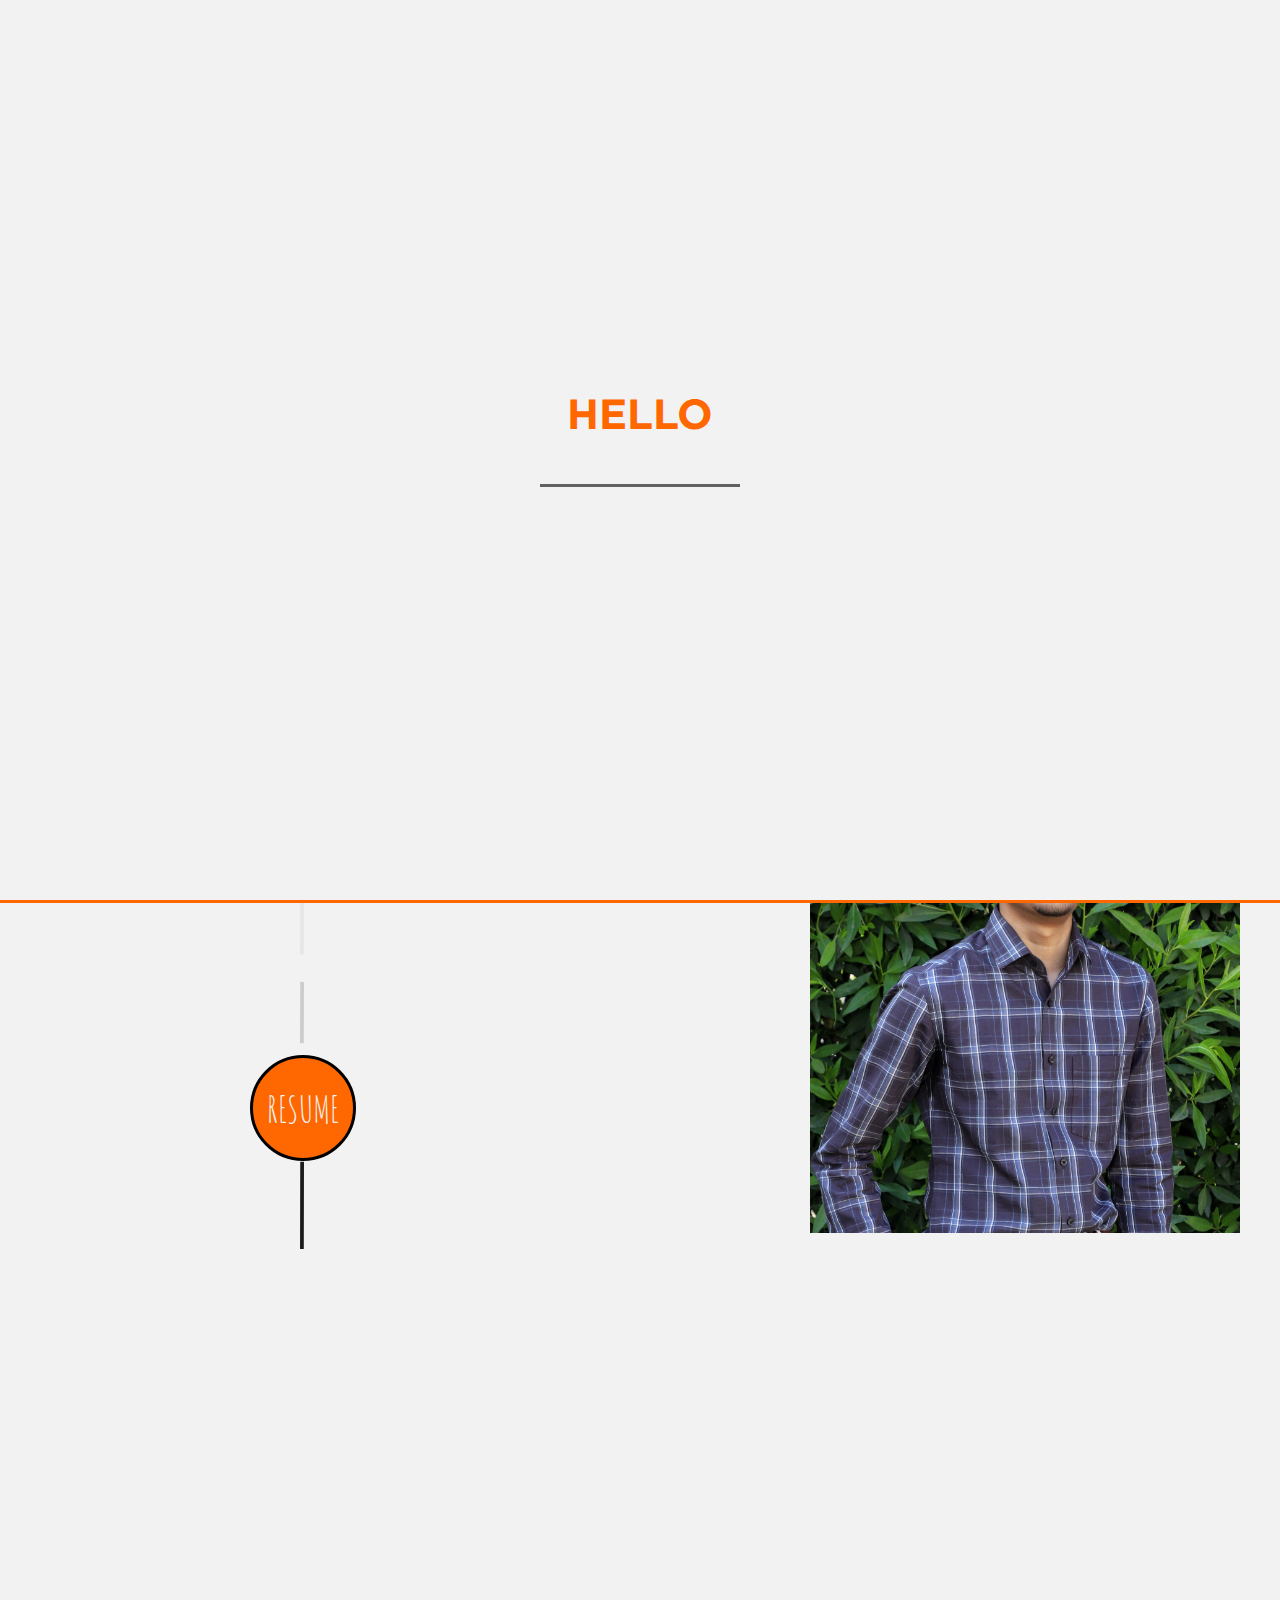
==== index.html @ 543c9ded "Add files via upload" ====
<!DOCTYPE html>

<html>


<head>
    <meta charset="UTF-8">
    <meta http-equiv="X-UA-Compatible" content="IE=edge">
    <meta name="viewport" content="width=device-width, initial-scale=1.0, user-scalable=no">
    <title>Abhi Goyani | Developer</title>
    <meta property="og:title" content="Abhi Goyani" />
    <meta property="og:description" content="Developer | Designer" />
    <meta property="og:image" content="/static/image/favicon.ico">
    <meta name="description" content="Abhi Goyani's porftolio">

    <link rel="icon" type="image/x-icon" href="/static/image/favicon.ico">
    <link rel="preconnect" href="https://fonts.googleapis.com">
    <link rel="preconnect" href="https://fonts.gstatic.com" crossorigin>
    <link rel="stylesheet" type="text/css" href="/static/css/style.css" />
    <link rel="stylesheet" href="/static/css/responsive.css" type="text/css" />
    <link rel="stylesheet" href="/static/css/owl.carousel.css" type="text/css" />
    <link rel="stylesheet" href="https://unpkg.com/aos@next/dist/aos.css" />
    <link rel="stylesheet" href="https://cdnjs.cloudflare.com/ajax/libs/animate.css/4.1.1/animate.min.css" />
    <link rel="preload" as="font">

    <script src="https://code.jquery.com/jquery-3.4.1.min.js"></script>
    <script src="https://code.jquery.com/ui/1.12.0/jquery-ui.min.js"
        integrity="sha256-eGE6blurk5sHj+rmkfsGYeKyZx3M4bG+ZlFyA7Kns7E=" crossorigin="anonymous"></script>
    <script src="https://cdnjs.cloudflare.com/ajax/libs/bodymovin/5.6.4/lottie_svg.min.js"></script>
    <script src="https://unpkg.com/@lottiefiles/lottie-player@latest/dist/lottie-player.js"></script>
    <script src="/static/js/owl.carousel.min.js"></script>
    <script type="text/javascript"
        src="https://cdnjs.cloudflare.com/ajax/libs/jquery-cookie/1.4.1/jquery.cookie.min.js"></script>
    



</head>

<body oncontextmenu="return false">
    <div class="loader">
        <div class="loader-inner-text">
            <div id="loader-inner-text-item" class="row">
                <div class="slideCol">
                    <div class="scroller">
                        <div class="inner">
                            <p>HELLO</p>
                            <p>કેમ છો?</p>
                            <p>HALO</p>
                            <p>GUTEN TAG</p>
                            <p>BONJOUR</p>
                            <p>नमस्ते</p>
                        </div>
                    </div>
                </div>
            </div>
        </div>
        <div class="loading-bar">
        </div>
    </div>

    <div class="container">
        <div id="cursor"></div>
        <div id="cursor-border"></div>
        <!--navbar-->
        
        <div class="top-navigation">
            <div class="kevalogo" onclick="location.href = '#home';">
                <span class="logo">A</span>
            </div>
            <div class="hamburger-nav">
                <div id='menu'>
                    <div class='menu-line1'></div>
                    <div class='menu-line2'></div>
                </div>
            </div>
        </div>

        <div class="main-nav-container">
            <div class="navbar-main">
                <div class="nav-items">
                    <div class="nav-item" data-cursor="pointer">
                        <a href="#home" class="navlink">
                            <span>
                                Home
                            </span>
                        </a>
                    </div>
                    <div class="nav-item" data-cursor="pointer">
                        <a href="#about" class="navlink">
                            <span>
                                About
                            </span>
                        </a>
                    </div>
                    <div class="nav-item" data-cursor="pointer">
                        <a href="#project" class="navlink">
                            <span>
                                Projects
                            </span>
                        </a>
                    </div>
                    <div class="nav-item" data-cursor="pointer">
                        <a href="#contact" class="navlink">
                            <span>
                                Contact
                            </span>
                        </a>
                    </div>
                </div>
                <div class="nav-social-icons">
                    <div class="nav-icon-item" data-cursor="pointer">
                        <a href="https://github.com/abhigoyani" class="nav-icon" target="_blank">
                            <svg xmlns="http://www.w3.org/2000/svg" x="0px" y="0px" width="24" height="24"
                                viewBox="0 0 24 24" style=" fill:#000000;">
                                <path
                                    d="M10.9,2.1c-4.6,0.5-8.3,4.2-8.8,8.7c-0.5,4.7,2.2,8.9,6.3,10.5C8.7,21.4,9,21.2,9,20.8v-1.6c0,0-0.4,0.1-0.9,0.1 c-1.4,0-2-1.2-2.1-1.9c-0.1-0.4-0.3-0.7-0.6-1C5.1,16.3,5,16.3,5,16.2C5,16,5.3,16,5.4,16c0.6,0,1.1,0.7,1.3,1c0.5,0.8,1.1,1,1.4,1 c0.4,0,0.7-0.1,0.9-0.2c0.1-0.7,0.4-1.4,1-1.8c-2.3-0.5-4-1.8-4-4c0-1.1,0.5-2.2,1.2-3C7.1,8.8,7,8.3,7,7.6C7,7.2,7,6.6,7.3,6 c0,0,1.4,0,2.8,1.3C10.6,7.1,11.3,7,12,7s1.4,0.1,2,0.3C15.3,6,16.8,6,16.8,6C17,6.6,17,7.2,17,7.6c0,0.8-0.1,1.2-0.2,1.4 c0.7,0.8,1.2,1.8,1.2,3c0,2.2-1.7,3.5-4,4c0.6,0.5,1,1.4,1,2.3v2.6c0,0.3,0.3,0.6,0.7,0.5c3.7-1.5,6.3-5.1,6.3-9.3 C22,6.1,16.9,1.4,10.9,2.1z">
                                </path>
                            </svg>
                        </a>
                    </div>
                    <div class="nav-icon-item" data-cursor="pointer">
                        <a href="https://twitter.com/_abhigoyani" class="nav-icon" target="_blank">
                            <svg xmlns="http://www.w3.org/2000/svg" x="0px" y="0px" width="24" height="24"
                                viewBox="0 0 30 30" style=" fill:#000000;">
                                <path
                                    d="M28,6.937c-0.957,0.425-1.985,0.711-3.064,0.84c1.102-0.66,1.947-1.705,2.345-2.951c-1.03,0.611-2.172,1.055-3.388,1.295 c-0.973-1.037-2.359-1.685-3.893-1.685c-2.946,0-5.334,2.389-5.334,5.334c0,0.418,0.048,0.826,0.138,1.215 c-4.433-0.222-8.363-2.346-10.995-5.574C3.351,6.199,3.088,7.115,3.088,8.094c0,1.85,0.941,3.483,2.372,4.439 c-0.874-0.028-1.697-0.268-2.416-0.667c0,0.023,0,0.044,0,0.067c0,2.585,1.838,4.741,4.279,5.23 c-0.447,0.122-0.919,0.187-1.406,0.187c-0.343,0-0.678-0.034-1.003-0.095c0.679,2.119,2.649,3.662,4.983,3.705 c-1.825,1.431-4.125,2.284-6.625,2.284c-0.43,0-0.855-0.025-1.273-0.075c2.361,1.513,5.164,2.396,8.177,2.396 c9.812,0,15.176-8.128,15.176-15.177c0-0.231-0.005-0.461-0.015-0.69C26.38,8.945,27.285,8.006,28,6.937z">
                                </path>
                            </svg>
                        </a>
                    </div>
                    <div class="nav-icon-item" data-cursor="pointer">
                        <a href="https://www.linkedin.com/in/abhi-goyani/" class="nav-icon" target="_blank">
                            <svg xmlns="http://www.w3.org/2000/svg" x="0px" y="0px" width="24" height="24"
                                viewBox="0 0 50 50" style=" fill:#000000;">
                                <path
                                    d="M41,4H9C6.24,4,4,6.24,4,9v32c0,2.76,2.24,5,5,5h32c2.76,0,5-2.24,5-5V9C46,6.24,43.76,4,41,4z M17,20v19h-6V20H17z M11,14.47c0-1.4,1.2-2.47,3-2.47s2.93,1.07,3,2.47c0,1.4-1.12,2.53-3,2.53C12.2,17,11,15.87,11,14.47z M39,39h-6c0,0,0-9.26,0-10 c0-2-1-4-3.5-4.04h-0.08C27,24.96,26,27.02,26,29c0,0.91,0,10,0,10h-6V20h6v2.56c0,0,1.93-2.56,5.81-2.56 c3.97,0,7.19,2.73,7.19,8.26V39z">
                                </path>
                            </svg>
                        </a>
                    </div>
                    <!-- <div class="nav-icon-item" data-cursor="pointer">
                        <a href="" class="nav-icon">
                            <div class="nav-icon-item">
                                <a href="" class="nav-icon">
                                    <svg xmlns="http://www.w3.org/2000/svg" x="0px" y="0px" width="24" height="24"
                                        viewBox="0 0 30 30" style=" fill:#000000;">
                                        <path
                                            d="M 9.9980469 3 C 6.1390469 3 3 6.1419531 3 10.001953 L 3 20.001953 C 3 23.860953 6.1419531 27 10.001953 27 L 20.001953 27 C 23.860953 27 27 23.858047 27 19.998047 L 27 9.9980469 C 27 6.1390469 23.858047 3 19.998047 3 L 9.9980469 3 z M 22 7 C 22.552 7 23 7.448 23 8 C 23 8.552 22.552 9 22 9 C 21.448 9 21 8.552 21 8 C 21 7.448 21.448 7 22 7 z M 15 9 C 18.309 9 21 11.691 21 15 C 21 18.309 18.309 21 15 21 C 11.691 21 9 18.309 9 15 C 9 11.691 11.691 9 15 9 z M 15 11 A 4 4 0 0 0 11 15 A 4 4 0 0 0 15 19 A 4 4 0 0 0 19 15 A 4 4 0 0 0 15 11 z">
                                        </path>
                                    </svg>
                                </a>
                            </div>
                        </a>
                    </div> -->
                    <div class="nav-icon-item x" id="darkbutton" onclick="changedarkbutton()">
                        <!-- <lottie-player src="/static/image/darkmode.json" background="transparent" speed="1"
                            autoplay></lottie-player> -->
                    </div>
                </div>

            </div>
        </div>
        <!--navbar end-->
        

        

        <div class="right-content-main">
            <div class="right-content">
                <div class="right-content-home" id="home">
                    <div class="main-text-container">
                        <div class="top-text">
                            <span>Abhi Goyani</span>
                        </div>

                        <div class="bottom-text">
                            <div class="bottom-text-inner">
                                <div class="dev-textd">
                                    <h2>D</h2>
                                </div>
                                <div class="dev-text">
                                    <h2>eveloper</h2>
                                </div>
                                <div class="bottom-text-slider"></div>
                            </div>
                        </div>

                        <div class="bottom-animated-text">
                            <ul class="entries">
                                
                                <li class="entry">
                                    <h2>+Designer</h2>
                                </li>
                                
                                <li class="entry">
                                    <h2>+Programmer</h2>
                                </li>
                                
                                <li class="entry">
                                    <h2>+Builder</h2>
                                </li>
                                
                            </ul>
                            <div class="bottom-text-slider2"></div>
                        </div>

                    </div>
                    <div class="left-graphic-content">
                        <div class="left-graphic-inner">
                            <div class="left-image">

                                <!-- <lottie-player src="/static/image/homeimage.json" background="transparent"
                                    speed="1" autoplay>
                                </lottie-player> -->
                            </div>
                        </div>
                    </div>
                </div>

                <div class="scroll-down-main">
                    <div class="scoll-down-inner" data-cursor="pointer">
                        <div class="arrow-down"></div>
                    </div>
                </div>

                <!--------------ABOUT------------------>

                <div class="about-main" id="about">
                    <div class="about-inner" data-aos="fade-up" data-aos-duration="2000">
                        <div class="about-text">
                            <div class="about-text-title">
                                <h2>Hi there</h2>
                            </div>
                            <div class="about-text-content">
                                <p>I’m Abhi, I am Full Stack Developer located in India.I am currently pursuing Bachelor of engineering in Information Technology at SSEC. I consider myself as a developer, who solves user-problems using design and/or technology.</p>
                            </div>
                            <div class="about-text-content">
                                <p>I like to work with new tools and technologies,I’m always down for new projects, so feel free to drop me a mail.</p>
                            </div>
                            <div class="journey-line-outer line1">
                                <svg xmlns="http://www.w3.org/2000/svg" x="0" y="0" enable-background="new 0 0 3.2 301"
                                    version="1.1" viewBox="0 0 3.2 301" xml:space="preserve">
                                    <g fill="none" stroke-miterlimit="10" stroke-width="3">
                                        <path stroke="#CCC" d="M1.5 146.5c0-16.4.1-32.7.2-49"
                                            style="stroke-dashoffset: 0px;"></path>
                                        <path stroke="#E6E6E6" d="M1.5 75.5c0-24.7.1-49.4.2-74"
                                            style="stroke-dashoffset: 0px;"></path>
                                        <path stroke="#1A1A1A" d="M1.5 299.5c0-29.4.1-58.7.2-88"
                                            style="stroke-dashoffset: 0px;"></path>
                                        <path stroke="#4D4D4D" d="M1.6 187.5L1.6 169.9" style="stroke-dashoffset: 0px;">
                                        </path>
                                    </g>
                                </svg>
                            </div>
                            <div class="resume-outer">
                                <div class="resume-inner" onclick=" window.open('https://drive.google.com/file/d/1wMo6Sa1O0YS8sLbZcqYjl_-v_MMC9xIJ/view?usp=sharing','_blank')"
                                    data-cursor="pointer" <span>RESUME</span>
                                </div>
                            </div>
                            <div class="journey-line-outer line2">
                                <svg xmlns="http://www.w3.org/2000/svg" x="0" y="0"
                                    enable-background="new 0 0 3.2 364.3" version="1.1" viewBox="0 0 3.2 364.3"
                                    xml:space="preserve">
                                    <path fill="none" stroke="#1A1A1A" stroke-miterlimit="10" stroke-width="3"
                                        d="M1.7 217.4c0 29-.1 58-.2 86.8M1.7 0c0 29-.1 58-.2 86.8M1.5 364.3c0-9.7.1-19.4.2-29M1.6 128.6c0-6.4.1-12.8.1-19.1M1.5 196.9c0-15.9.1-31.9.2-47.6"
                                        style="stroke-dashoffset: 0px;"></path>
                                </svg>
                            </div>
                        </div>
                    </div>
                    <div class="about-image-content" data-aos="fade-down" data-aos-duration="1500">
                        <div class="about-title">
                            <span>About Me</span>
                        </div>
                        <div class="about-image">
                            <img src="/static/image/abhiGoyani.jpeg">
                            <div class="bottom-text-slider"></div>
                        </div>
                    </div>
                </div>

                <!--MY JOURNEY-->
                <div class="my-journey-outer" data-aos="fade-up" data-aos-duration="1000">
                    <div class="my-journey-inner">
                        <div class="my-journey-title">
                            <div class="my-journey-text-title"><span>My<br>Journey</span></div>
                            <div class="journey-line-outer line3">
                                <svg xmlns="http://www.w3.org/2000/svg" x="0" y="0"
                                    enable-background="new 0 0 3.2 364.3" version="1.1" viewBox="0 0 3.2 364.3"
                                    xml:space="preserve">
                                    <path fill="none" stroke="#1A1A1A" stroke-miterlimit="10" stroke-width="3"
                                        d="M1.7 217.4c0 29-.1 58-.2 86.8M1.7 0c0 29-.1 58-.2 86.8M1.5 364.3c0-9.7.1-19.4.2-29M1.6 128.6c0-6.4.1-12.8.1-19.1M1.5 196.9c0-15.9.1-31.9.2-47.6"
                                        style="stroke-dashoffset: 0px;"></path>
                                </svg>
                            </div>

                            <div class="my-journey-card-outer" data-aos="fade-up" data-aos-duration="1000">
                                <div class="my-journey-card-inner">
                                    <div class="journey-card-left">
                                        <div class="my-journey-card j-card1">
                                            <div class="my-journey-card-content">
                                                <div class="journey-year">
                                                    <h1>2018</h1>
                                                    
                                                </div>
                                                <div class="journey-text">
                                                    <span>Completed Secondary school at Gajera International School,Surat</span>
                                                </div>
                                            </div>
                                        </div>
                                        <div class="my-journey-card j-card2">
                                            <div class="my-journey-card-content">
                                                <div class="journey-year">
                                                    <h1>2018-</h1>
                                                    
                                                    <h2>2021</h2>
                                                    
                                                </div>
                                                <div class="journey-text">
                                                    <span>Joined Diploma in Information Technology,at Dr.S.&amp;S.S.Gandhi College, Surat</span>
                                                </div>
                                            </div>
                                        </div>
                                    </div>

                                    <div class="journey-card-right">
                                        <div class="my-journey-card j-card3">
                                            <div class="my-journey-card-content">
                                                <div class="journey-year">
                                                    <h1>2021</h1>
                                                    
                                                </div>
                                                <div class="journey-text">
                                                    <span>Started Bachelor in Information Technology,at SSEC , Bhavnagar</span>
                                                </div>
                                            </div>
                                        </div>
                                        <div class="my-journey-card j-card4">
                                            <div class="my-journey-card-content">
                                                <div class="journey-year">
                                                    <h1 class="journey22">2022-</h1>
                                                    
                                                    <h3>Present</h3>
                                                    
                                                </div>
                                                <div class="journey-text">
                                                    <span>Looking for gaining more skills/knowledge and tech job</span>
                                                </div>
                                            </div>
                                        </div>
                                    </div>
                                </div>
                            </div>
                            <div class="journey-line-outer line3">
                                <svg xmlns="http://www.w3.org/2000/svg" x="0" y="0"
                                    enable-background="new 0 0 3.2 364.3" version="1.1" viewBox="0 0 3.2 364.3"
                                    xml:space="preserve">
                                    <path fill="none" stroke="#1A1A1A" stroke-miterlimit="10" stroke-width="3"
                                        d="M1.7 217.4c0 29-.1 58-.2 86.8M1.7 0c0 29-.1 58-.2 86.8M1.5 364.3c0-9.7.1-19.4.2-29M1.6 128.6c0-6.4.1-12.8.1-19.1M1.5 196.9c0-15.9.1-31.9.2-47.6"
                                        style="stroke-dashoffset: 0px;"></path>
                                </svg>
                            </div>
                        </div>
                    </div>
                </div>

                <!--MY SKILL SET-->
                <div class="my-skill-set-outer" data-aos="fade-up" data-aos-duration="2000">
                    <div class="my-skill-set-inner">
                        <div class="my-skill-set-title">
                            <h1>My Skill Set and<br> Technologies </h1>
                            <div class="pen-svg">
                                <svg xmlns="http://www.w3.org/2000/svg" id="pen" x="0" y="0"
                                    enable-background="new 0 0 56.75 57.94" version="1.1" viewBox="0 0 56.75 57.94"
                                    xml:space="preserve">
                                    <g fill="#FFF" stroke="#1A1A1A" stroke-miterlimit="10" stroke-width="4.5">
                                        <path d="M37.49 3.71H49.78V22.52H37.49z"
                                            transform="rotate(-45.001 43.637 13.117)"></path>
                                        <path
                                            d="M1.66 49.91L8.62 21.53 32.64 10.81 46.31 24.48 35.22 48.14 7.89 56.25z">
                                        </path>
                                        <path d="M21.92 34.84L4.54 52.21"></path>
                                    </g>
                                </svg>
                            </div>
                        </div>
                        <div class="my-skill-set-text-content">
                            <p> I write clean, well-commented, composable and functional code, without language barriers
                                as I can adapt and learn any new technology very quickly.</p>
                            <span>Here are some of the tech tools, frameworks, libraries and languages I’m great at-
                            </span>
                        </div>
                        <div class="line4">
                            <svg xmlns="http://www.w3.org/2000/svg" x="0" y="0" enable-background="new 0 0 3.2 364.3"
                                version="1.1" viewBox="0 0 3.2 364.3" xml:space="preserve">
                                <path fill="none" stroke="#1A1A1A" stroke-miterlimit="10" stroke-width="3"
                                    d="M1.7 217.4c0 29-.1 58-.2 86.8M1.7 0c0 29-.1 58-.2 86.8M1.5 364.3c0-9.7.1-19.4.2-29M1.6 128.6c0-6.4.1-12.8.1-19.1M1.5 196.9c0-15.9.1-31.9.2-47.6"
                                    style="stroke-dashoffset: 0px;"></path>
                            </svg>
                        </div>
                        <div class="skills-container-outer">
                            <div class="skills-container-inner">
                                
                                <div class="skill-item">
                                    <div class="skill-icon">
                                        <img src="/static/icons/kevalvavaliya-flutter.svg" height="100%" width="100%" />
                                    </div>
                                    <div class="skill-text">
                                        <span>Flutter</span>
                                    </div>
                                </div>
                                
                                <div class="skill-item">
                                    <div class="skill-icon">
                                        <img src="/static/icons/flask.svg" height="100%" width="100%" />
                                    </div>
                                    <div class="skill-text">
                                        <span>flask</span>
                                    </div>
                                </div>
                                
                                <div class="skill-item">
                                    <div class="skill-icon">
                                        <img src="/static/icons/postman.svg" height="100%" width="100%" />
                                    </div>
                                    <div class="skill-text">
                                        <span>Postman</span>
                                    </div>
                                </div>
                                
                                <div class="skill-item">
                                    <div class="skill-icon">
                                        <img src="/static/icons/git.svg" height="100%" width="100%" />
                                    </div>
                                    <div class="skill-text">
                                        <span>Git</span>
                                    </div>
                                </div>
                                
                                <div class="skill-item">
                                    <div class="skill-icon">
                                        <img src="/static/icons/github.svg" height="100%" width="100%" />
                                    </div>
                                    <div class="skill-text">
                                        <span>GitHub</span>
                                    </div>
                                </div>
                                
                                <div class="skill-item">
                                    <div class="skill-icon">
                                        <img src="/static/icons/githubactions.svg" height="100%" width="100%" />
                                    </div>
                                    <div class="skill-text">
                                        <span>Github Actions</span>
                                    </div>
                                </div>
                                
                                <div class="skill-item">
                                    <div class="skill-icon">
                                        <img src="/static/icons/docker.svg" height="100%" width="100%" />
                                    </div>
                                    <div class="skill-text">
                                        <span>Docker</span>
                                    </div>
                                </div>
                                
                                <div class="skill-item">
                                    <div class="skill-icon">
                                        <img src="/static/icons/kevalvavaliya-python.svg" height="100%" width="100%" />
                                    </div>
                                    <div class="skill-text">
                                        <span>Python</span>
                                    </div>
                                </div>
                                
                                <div class="skill-item">
                                    <div class="skill-icon">
                                        <img src="/static/icons/kevalvavaliya-dart.svg" height="100%" width="100%" />
                                    </div>
                                    <div class="skill-text">
                                        <span>Dart</span>
                                    </div>
                                </div>
                                
                                <div class="skill-item">
                                    <div class="skill-icon">
                                        <img src="/static/icons/kevalvavaliya-android.svg" height="100%" width="100%" />
                                    </div>
                                    <div class="skill-text">
                                        <span>Android</span>
                                    </div>
                                </div>
                                
                                <div class="skill-item">
                                    <div class="skill-icon">
                                        <img src="/static/icons/kevalvavaliya-html.svg" height="100%" width="100%" />
                                    </div>
                                    <div class="skill-text">
                                        <span>HTML</span>
                                    </div>
                                </div>
                                
                                <div class="skill-item">
                                    <div class="skill-icon">
                                        <img src="/static/icons/kevalvavaliya-css.svg" height="100%" width="100%" />
                                    </div>
                                    <div class="skill-text">
                                        <span>CSS</span>
                                    </div>
                                </div>
                                
                                <div class="skill-item">
                                    <div class="skill-icon">
                                        <img src="/static/icons/kevalvavaliya-js.svg" height="100%" width="100%" />
                                    </div>
                                    <div class="skill-text">
                                        <span>JavaScript</span>
                                    </div>
                                </div>
                                
                                <div class="skill-item">
                                    <div class="skill-icon">
                                        <img src="/static/icons/kevalvavaliya-java.svg" height="100%" width="100%" />
                                    </div>
                                    <div class="skill-text">
                                        <span>Java</span>
                                    </div>
                                </div>
                                
                                <div class="skill-item">
                                    <div class="skill-icon">
                                        <img src="/static/icons/kevalvavaliya-php.svg" height="100%" width="100%" />
                                    </div>
                                    <div class="skill-text">
                                        <span>PHP</span>
                                    </div>
                                </div>
                                
                                <div class="skill-item">
                                    <div class="skill-icon">
                                        <img src="/static/icons/kevalvavaliya-firebase.svg" height="100%" width="100%" />
                                    </div>
                                    <div class="skill-text">
                                        <span>Firebase</span>
                                    </div>
                                </div>
                                
                                <div class="skill-item">
                                    <div class="skill-icon">
                                        <img src="/static/icons/kevalvavaliya-mysql.svg" height="100%" width="100%" />
                                    </div>
                                    <div class="skill-text">
                                        <span>MySQL</span>
                                    </div>
                                </div>
                                
                                <div class="skill-item">
                                    <div class="skill-icon">
                                        <img src="/static/icons/kevalvavaliya-googlecloud.svg" height="100%" width="100%" />
                                    </div>
                                    <div class="skill-text">
                                        <span>Google Cloud</span>
                                    </div>
                                </div>
                                
                                <div class="skill-item">
                                    <div class="skill-icon">
                                        <img src="/static/icons/kevalvavaliya-wordpress.svg" height="100%" width="100%" />
                                    </div>
                                    <div class="skill-text">
                                        <span>Wordpress</span>
                                    </div>
                                </div>
                                
                                <div class="skill-item">
                                    <div class="skill-icon">
                                        <img src="/static/icons/kevalvavaliya-postgresql.svg" height="100%" width="100%" />
                                    </div>
                                    <div class="skill-text">
                                        <span>PostgreSQL</span>
                                    </div>
                                </div>
                                
                                <div class="skill-item">
                                    <div class="skill-icon">
                                        <img src="/static/icons/linux.svg" height="100%" width="100%" />
                                    </div>
                                    <div class="skill-text">
                                        <span>Linux</span>
                                    </div>
                                </div>
                                
                                <div class="skill-item">
                                    <div class="skill-icon">
                                        <img src="/static/icons/digitalocean.svg" height="100%" width="100%" />
                                    </div>
                                    <div class="skill-text">
                                        <span>Digital Ocean</span>
                                    </div>
                                </div>
                                
                            </div>
                        </div>
                    </div>
                </div>


                <!--My-Projects-->
                <div class="my-project-outer" data-aos="fade-up" data-aos-duration="1000" id="project">
                    <div class="my-project-inner">
                        <div class="my-project-title">
                            <div class="my-project-title-text">
                                <h1>Yeah, I work hard 💼</h1>
                                <span>Each project is unique. Here are some of my works</span>
                            </div>
                        </div>

                        <div class="my-project-content">
                            <div class="line6">
                                <svg xmlns="http://www.w3.org/2000/svg" x="0" y="0" enable-background="new 0 0 3.2 301"
                                    version="1.1" viewBox="0 0 3.2 301" xml:space="preserve">
                                    <g fill="none" stroke-miterlimit="10" stroke-width="3">
                                        <path stroke="#CCC" d="M1.5 146.5c0-16.4.1-32.7.2-49"
                                            style="stroke-dashoffset: 0px;"></path>
                                        <path stroke="#E6E6E6" d="M1.5 75.5c0-24.7.1-49.4.2-74"
                                            style="stroke-dashoffset: 0px;"></path>
                                        <path stroke="#1A1A1A" d="M1.5 299.5c0-29.4.1-58.7.2-88"
                                            style="stroke-dashoffset: 0px;"></path>
                                        <path stroke="#4D4D4D" d="M1.6 187.5L1.6 169.9" style="stroke-dashoffset: 0px;">
                                        </path>
                                    </g>
                                </svg>
                            </div>

                            <div id="prjslider" class="owl-carousel my-project-content-inner">
                                
                                <div class="project-slider-item item">
                                    <div class="project-text-outer">
                                        <div class="project-text-number">
                                            <div class="prj-num-up">
                                                <h1>01</h1>
                                            </div>
                                            <div class="prj-num-down">
                                                <h3>06</h3>
                                            </div>
                                        </div>


                                        <div class="project-text-desc">
                                            <div class="project-desc-inner">
                                                <div class="proj-title">
                                                    <span>Yog4Life Social App</span>
                                                </div>
                                                <div class="prj-tech">
                                                    <span>#FLUTTER #HEDERA #NODE.JS #IPFS(FILECOIN)
                                                </div>
                                                <div class="prj-text">
                                                    <p>
                                                        An app for helping people their healthy life. Yog4Life Has a feed feature which is help to get information from the folks, Yog4Life has an anonymous chat room to get connected with the world.
                                                    </p>

                                                </div>
                                                <div class="prj-links">
                                                    
                                                    
                                                    
                                                    <div class="prj-live" data-cursor="pointer">
                                                        <a href=https://devfolio.co/projects/yoglife-b20d
                                                            target="_blank"><span>DEVFOLIO</span></a>
                                                        <svg xmlns="http://www.w3.org/2000/svg" id="Layer_1" x="0" y="0"
                                                            enable-background="new 0 0 31.2 30.5" version="1.1"
                                                            viewBox="0 0 31.2 30.5" xml:space="preserve">
                                                            <g fill="none" stroke="#000" stroke-linecap="round"
                                                                stroke-linejoin="round" stroke-miterlimit="10"
                                                                stroke-width="5">
                                                                <path d="M7.2 2.7L28.7 2.5 27.9 24"></path>
                                                                <path d="M28.4 2.8L2.5 28"></path>
                                                            </g>
                                                        </svg>
                                                    </div>
                                                    
                                                    
                                                    <div class="prj-live" data-cursor="pointer">
                                                        <a href=https://github.com/kevalvavaliya/Yog4Life
                                                            target="_blank"><span>GITHUB</span></a>
                                                        <svg xmlns="http://www.w3.org/2000/svg" id="Layer_1" x="0" y="0"
                                                            enable-background="new 0 0 31.2 30.5" version="1.1"
                                                            viewBox="0 0 31.2 30.5" xml:space="preserve">
                                                            <g fill="none" stroke="#000" stroke-linecap="round"
                                                                stroke-linejoin="round" stroke-miterlimit="10"
                                                                stroke-width="5">
                                                                <path d="M7.2 2.7L28.7 2.5 27.9 24"></path>
                                                                <path d="M28.4 2.8L2.5 28"></path>
                                                            </g>
                                                        </svg>
                                                    </div>
                                                    
                                                </div>
                                            </div>
                                        </div>
                                    </div>
                                    <div class="project-image-outer">
                                        <div class="project-image-inner">
                                            <div class="prj-image">
                                                <img src="/static/image/project/kevalvavaliya-yog.png" />
                                                
                                                

                                                    
                                                    <a href=https://devfolio.co/projects/yoglife-b20d>
                                                        

                                                        <div class="winner-ribbon" data-cursor="pointer">
                                                            <span>Winner🎖️</span><br><span>HackOdisha</span>
                                                        </div>
                                                    </a>
                                                    
                                            </div>
                                        </div>
                                    </div>
                                </div>
                                
                                <div class="project-slider-item item">
                                    <div class="project-text-outer">
                                        <div class="project-text-number">
                                            <div class="prj-num-up">
                                                <h1>02</h1>
                                            </div>
                                            <div class="prj-num-down">
                                                <h3>06</h3>
                                            </div>
                                        </div>


                                        <div class="project-text-desc">
                                            <div class="project-desc-inner">
                                                <div class="proj-title">
                                                    <span>Plastidive</span>
                                                </div>
                                                <div class="prj-tech">
                                                    <span>#FLUTTER #FLASK #YOLOV5 #FIREBASE #ML
                                                </div>
                                                <div class="prj-text">
                                                    <p>
                                                        A game app that helps to eliminate plastic,Click some polluted photos of the beach, the app will upload them to the server. YOLO model will determine the level of plastic and show it up on the map for help from society. Virtuous will help clean the place and upload the photo. YOLO model will check if the beach is clean or not and will reward virtuous with virtual currency.
                                                    </p>

                                                </div>
                                                <div class="prj-links">
                                                    
                                                    
                                                    <div class="prj-live" data-cursor="pointer">
                                                        <a href=https://devpost.com/software/plastdive
                                                            target="_blank"><span>DEVPOST</span></a>
                                                        <svg xmlns="http://www.w3.org/2000/svg" id="Layer_1" x="0" y="0"
                                                            enable-background="new 0 0 31.2 30.5" version="1.1"
                                                            viewBox="0 0 31.2 30.5" xml:space="preserve">
                                                            <g fill="none" stroke="#000" stroke-linecap="round"
                                                                stroke-linejoin="round" stroke-miterlimit="10"
                                                                stroke-width="5">
                                                                <path d="M7.2 2.7L28.7 2.5 27.9 24"></path>
                                                                <path d="M28.4 2.8L2.5 28"></path>
                                                            </g>
                                                        </svg>
                                                    </div>
                                                    
                                                    
                                                    
                                                    <div class="prj-live" data-cursor="pointer">
                                                        <a href=https://github.com/kevalvavaliya/PlastiDive
                                                            target="_blank"><span>GITHUB</span></a>
                                                        <svg xmlns="http://www.w3.org/2000/svg" id="Layer_1" x="0" y="0"
                                                            enable-background="new 0 0 31.2 30.5" version="1.1"
                                                            viewBox="0 0 31.2 30.5" xml:space="preserve">
                                                            <g fill="none" stroke="#000" stroke-linecap="round"
                                                                stroke-linejoin="round" stroke-miterlimit="10"
                                                                stroke-width="5">
                                                                <path d="M7.2 2.7L28.7 2.5 27.9 24"></path>
                                                                <path d="M28.4 2.8L2.5 28"></path>
                                                            </g>
                                                        </svg>
                                                    </div>
                                                    
                                                </div>
                                            </div>
                                        </div>
                                    </div>
                                    <div class="project-image-outer">
                                        <div class="project-image-inner">
                                            <div class="prj-image">
                                                <img src="/static/image/project/kevalvavaliya-plastidive.png" />
                                                
                                                
                                                <a href=https://devpost.com/software/plastdive>
                                                    

                                                    

                                                        <div class="winner-ribbon" data-cursor="pointer">
                                                            <span>Winner🎖️</span><br><span>DeepDive Hacks</span>
                                                        </div>
                                                    </a>
                                                    
                                            </div>
                                        </div>
                                    </div>
                                </div>
                                
                                <div class="project-slider-item item">
                                    <div class="project-text-outer">
                                        <div class="project-text-number">
                                            <div class="prj-num-up">
                                                <h1>03</h1>
                                            </div>
                                            <div class="prj-num-down">
                                                <h3>06</h3>
                                            </div>
                                        </div>


                                        <div class="project-text-desc">
                                            <div class="project-desc-inner">
                                                <div class="proj-title">
                                                    <span>VoteChain</span>
                                                </div>
                                                <div class="prj-tech">
                                                    <span>#Python #Flask #JS #React #Blockchain #RSA #MongoDB
                                                </div>
                                                <div class="prj-text">
                                                    <p>
                                                        VoteChain is a blockchain-based voting system that aims to provide a secure and transparent platform for conducting elections. This project utilizes RSA encryption for wallet management and Flask framework for the nodes. It implements a proof-of-work consensus mechanism for maintaining the integrity of the blockchain.
                                                    </p>

                                                </div>
                                                <div class="prj-links">
                                                    
                                                    
                                                    
                                                    
                                                    <div class="prj-live" data-cursor="pointer">
                                                        <a href=https://github.com/abhigoyani/votechain
                                                            target="_blank"><span>GITHUB</span></a>
                                                        <svg xmlns="http://www.w3.org/2000/svg" id="Layer_1" x="0" y="0"
                                                            enable-background="new 0 0 31.2 30.5" version="1.1"
                                                            viewBox="0 0 31.2 30.5" xml:space="preserve">
                                                            <g fill="none" stroke="#000" stroke-linecap="round"
                                                                stroke-linejoin="round" stroke-miterlimit="10"
                                                                stroke-width="5">
                                                                <path d="M7.2 2.7L28.7 2.5 27.9 24"></path>
                                                                <path d="M28.4 2.8L2.5 28"></path>
                                                            </g>
                                                        </svg>
                                                    </div>
                                                    
                                                </div>
                                            </div>
                                        </div>
                                    </div>
                                    <div class="project-image-outer">
                                        <div class="project-image-inner">
                                            <div class="prj-image">
                                                <img src="/static/image/project/votechain.png" />
                                                
                                            </div>
                                        </div>
                                    </div>
                                </div>
                                
                                <div class="project-slider-item item">
                                    <div class="project-text-outer">
                                        <div class="project-text-number">
                                            <div class="prj-num-up">
                                                <h1>04</h1>
                                            </div>
                                            <div class="prj-num-down">
                                                <h3>06</h3>
                                            </div>
                                        </div>


                                        <div class="project-text-desc">
                                            <div class="project-desc-inner">
                                                <div class="proj-title">
                                                    <span>Connect</span>
                                                </div>
                                                <div class="prj-tech">
                                                    <span>#REACT #FLASK #JQUERY #MYSQL
                                                </div>
                                                <div class="prj-text">
                                                    <p>
                                                        Connect connects audiences to all of your content with just one click.It is an open source alternative to linkrtree implemented in javscript and flask
                                                    </p>

                                                </div>
                                                <div class="prj-links">
                                                    
                                                    
                                                    
                                                    
                                                    <div class="prj-live" data-cursor="pointer">
                                                        <a href=https://github.com/abhigoyani/connect
                                                            target="_blank"><span>GITHUB</span></a>
                                                        <svg xmlns="http://www.w3.org/2000/svg" id="Layer_1" x="0" y="0"
                                                            enable-background="new 0 0 31.2 30.5" version="1.1"
                                                            viewBox="0 0 31.2 30.5" xml:space="preserve">
                                                            <g fill="none" stroke="#000" stroke-linecap="round"
                                                                stroke-linejoin="round" stroke-miterlimit="10"
                                                                stroke-width="5">
                                                                <path d="M7.2 2.7L28.7 2.5 27.9 24"></path>
                                                                <path d="M28.4 2.8L2.5 28"></path>
                                                            </g>
                                                        </svg>
                                                    </div>
                                                    
                                                </div>
                                            </div>
                                        </div>
                                    </div>
                                    <div class="project-image-outer">
                                        <div class="project-image-inner">
                                            <div class="prj-image">
                                                <img src="/static/image/project/kevalvavaliya-connect.png" />
                                                
                                            </div>
                                        </div>
                                    </div>
                                </div>
                                
                                <div class="project-slider-item item">
                                    <div class="project-text-outer">
                                        <div class="project-text-number">
                                            <div class="prj-num-up">
                                                <h1>05</h1>
                                            </div>
                                            <div class="prj-num-down">
                                                <h3>06</h3>
                                            </div>
                                        </div>


                                        <div class="project-text-desc">
                                            <div class="project-desc-inner">
                                                <div class="proj-title">
                                                    <span>Emosic</span>
                                                </div>
                                                <div class="prj-tech">
                                                    <span>#Python #Flask #Spotify #tensoeflow #ML
                                                </div>
                                                <div class="prj-text">
                                                    <p>
                                                        Emosic is an innovative app that enhances the music experience by sorting playlists based on the user&#x27;s mood. Using facial expression detection through a live camera feed and a trained ML model, Emosic selects songs that match the user&#x27;s emotions. With an intuitive interface built on Flask, users can easily manage their playlists. By seamlessly connecting to popular music streaming platforms and utilizing OAuth 2.0, Emosic dynamically changes tracks to suit the detected mood. Enjoy a personalized and immersive music journey that syncs perfectly with your emotions.
                                                    </p>

                                                </div>
                                                <div class="prj-links">
                                                    
                                                    
                                                    
                                                    
                                                    <div class="prj-live" data-cursor="pointer">
                                                        <a href=https://github.com/kevalvavaliya/Emosic
                                                            target="_blank"><span>GITHUB</span></a>
                                                        <svg xmlns="http://www.w3.org/2000/svg" id="Layer_1" x="0" y="0"
                                                            enable-background="new 0 0 31.2 30.5" version="1.1"
                                                            viewBox="0 0 31.2 30.5" xml:space="preserve">
                                                            <g fill="none" stroke="#000" stroke-linecap="round"
                                                                stroke-linejoin="round" stroke-miterlimit="10"
                                                                stroke-width="5">
                                                                <path d="M7.2 2.7L28.7 2.5 27.9 24"></path>
                                                                <path d="M28.4 2.8L2.5 28"></path>
                                                            </g>
                                                        </svg>
                                                    </div>
                                                    
                                                </div>
                                            </div>
                                        </div>
                                    </div>
                                    <div class="project-image-outer">
                                        <div class="project-image-inner">
                                            <div class="prj-image">
                                                <img src="/static/image/project/emosic.png" />
                                                
                                            </div>
                                        </div>
                                    </div>
                                </div>
                                
                                <div class="project-slider-item item">
                                    <div class="project-text-outer">
                                        <div class="project-text-number">
                                            <div class="prj-num-up">
                                                <h1>06</h1>
                                            </div>
                                            <div class="prj-num-down">
                                                <h3>06</h3>
                                            </div>
                                        </div>


                                        <div class="project-text-desc">
                                            <div class="project-desc-inner">
                                                <div class="proj-title">
                                                    <span>RCMS</span>
                                                </div>
                                                <div class="prj-tech">
                                                    <span>#Python #discord.py #Discord #COCKROACHDB
                                                </div>
                                                <div class="prj-text">
                                                    <p>
                                                        Discord Bot Guessing: Multiplayer game where players guess words, fostering a fun and interactive community experience on Discord.
                                                    </p>

                                                </div>
                                                <div class="prj-links">
                                                    
                                                    
                                                    
                                                    <div class="prj-live" data-cursor="pointer">
                                                        <a href=https://devfolio.co/projects/rcms-8bb9
                                                            target="_blank"><span>DEVFOLIO</span></a>
                                                        <svg xmlns="http://www.w3.org/2000/svg" id="Layer_1" x="0" y="0"
                                                            enable-background="new 0 0 31.2 30.5" version="1.1"
                                                            viewBox="0 0 31.2 30.5" xml:space="preserve">
                                                            <g fill="none" stroke="#000" stroke-linecap="round"
                                                                stroke-linejoin="round" stroke-miterlimit="10"
                                                                stroke-width="5">
                                                                <path d="M7.2 2.7L28.7 2.5 27.9 24"></path>
                                                                <path d="M28.4 2.8L2.5 28"></path>
                                                            </g>
                                                        </svg>
                                                    </div>
                                                    
                                                    
                                                    <div class="prj-live" data-cursor="pointer">
                                                        <a href=https://github.com/abhigoyani/RCMS
                                                            target="_blank"><span>GITHUB</span></a>
                                                        <svg xmlns="http://www.w3.org/2000/svg" id="Layer_1" x="0" y="0"
                                                            enable-background="new 0 0 31.2 30.5" version="1.1"
                                                            viewBox="0 0 31.2 30.5" xml:space="preserve">
                                                            <g fill="none" stroke="#000" stroke-linecap="round"
                                                                stroke-linejoin="round" stroke-miterlimit="10"
                                                                stroke-width="5">
                                                                <path d="M7.2 2.7L28.7 2.5 27.9 24"></path>
                                                                <path d="M28.4 2.8L2.5 28"></path>
                                                            </g>
                                                        </svg>
                                                    </div>
                                                    
                                                </div>
                                            </div>
                                        </div>
                                    </div>
                                    <div class="project-image-outer">
                                        <div class="project-image-inner">
                                            <div class="prj-image">
                                                <img src="/static/image/project/RCMS.webp" />
                                                
                                            </div>
                                        </div>
                                    </div>
                                </div>
                                
                            </div>
                        </div>
                    </div>
                </div>

                
            </div>
            <!--Contact-->
            <div class="contact-container" data-aos="fade-up" data-aos-duration="1000" id="contact">
                <div class="contact-container-inner">
                    <div class="contact-hand" data-aos="fade-up" data-aos-duration="500" data-aos-delay="300">
                        <img src="/static/image/footer-rock.png">
                    </div>

                    <div class="contact-me-outer">
                        <div class="contact-me-inner">
                            <div class="contact-me-head">
                                <h1>Say Hi!</h1>
                            </div>
                            <div class="contact-me-text">
                                <p>Want to have a talk?, please send me an e-mail at <a
                                        href="mailto: goyaniabhi28@gmail.com"
                                        class="contact-email">goyaniabhi28@gmail.com</a>, Or
                                    contact me via social media</p>
                            </div>

                            <div class="contact-social">
                                <div class="contact-social-icons">
                                    <div class="contact-social-item" data-cursor="pointer">
                                        <a href="https://github.com/abhigoyani" target="_blank">
                                            <svg xmlns="http://www.w3.org/2000/svg" x="0px" y="0px" width="60"
                                                height="60" viewBox="0 0 30 30" style=" fill:#000000;">
                                                <path
                                                    d="M15,3C8.373,3,3,8.373,3,15c0,5.623,3.872,10.328,9.092,11.63C12.036,26.468,12,26.28,12,26.047v-2.051 c-0.487,0-1.303,0-1.508,0c-0.821,0-1.551-0.353-1.905-1.009c-0.393-0.729-0.461-1.844-1.435-2.526 c-0.289-0.227-0.069-0.486,0.264-0.451c0.615,0.174,1.125,0.596,1.605,1.222c0.478,0.627,0.703,0.769,1.596,0.769 c0.433,0,1.081-0.025,1.691-0.121c0.328-0.833,0.895-1.6,1.588-1.962c-3.996-0.411-5.903-2.399-5.903-5.098 c0-1.162,0.495-2.286,1.336-3.233C9.053,10.647,8.706,8.73,9.435,8c1.798,0,2.885,1.166,3.146,1.481C13.477,9.174,14.461,9,15.495,9 c1.036,0,2.024,0.174,2.922,0.483C18.675,9.17,19.763,8,21.565,8c0.732,0.731,0.381,2.656,0.102,3.594 c0.836,0.945,1.328,2.066,1.328,3.226c0,2.697-1.904,4.684-5.894,5.097C18.199,20.49,19,22.1,19,23.313v2.734 c0,0.104-0.023,0.179-0.035,0.268C23.641,24.676,27,20.236,27,15C27,8.373,21.627,3,15,3z">
                                                </path>
                                            </svg>
                                        </a>
                                    </div>

                                    <div class="contact-social-item" data-cursor="pointer">
                                        <a href="https://twitter.com/_abhigoyani" target="_blank">
                                            <svg xmlns="http://www.w3.org/2000/svg" x="0px" y="0px" width="50"
                                                height="50" viewBox="0 0 50 50" style=" fill:#000000;">
                                                <path
                                                    d="M25,2C12.317,2,2,12.317,2,25s10.317,23,23,23s23-10.317,23-23S37.683,2,25,2z M36.237,20.524 c0.01,0.236,0.016,0.476,0.016,0.717C36.253,28.559,30.68,37,20.491,37c-3.128,0-6.041-0.917-8.491-2.489 c0.433,0.052,0.872,0.077,1.321,0.077c2.596,0,4.985-0.884,6.879-2.37c-2.424-0.044-4.468-1.649-5.175-3.847 c0.339,0.065,0.686,0.1,1.044,0.1c0.505,0,0.995-0.067,1.458-0.195c-2.532-0.511-4.441-2.747-4.441-5.432c0-0.024,0-0.047,0-0.07 c0.747,0.415,1.6,0.665,2.509,0.694c-1.488-0.995-2.464-2.689-2.464-4.611c0-1.015,0.272-1.966,0.749-2.786 c2.733,3.351,6.815,5.556,11.418,5.788c-0.095-0.406-0.145-0.828-0.145-1.262c0-3.059,2.48-5.539,5.54-5.539 c1.593,0,3.032,0.672,4.042,1.749c1.261-0.248,2.448-0.709,3.518-1.343c-0.413,1.292-1.292,2.378-2.437,3.064 c1.122-0.136,2.188-0.432,3.183-0.873C38.257,18.766,37.318,19.743,36.237,20.524z">
                                                </path>
                                            </svg>
                                        </a>
                                    </div>

                                    <div class="contact-social-item" data-cursor="pointer">
                                        <a href="https://www.linkedin.com/in/abhi-goyani/" target="_blank">
                                            <svg xmlns="http://www.w3.org/2000/svg" x="0px" y="0px" width="50"
                                                height="50" viewBox="0 0 50 50" style=" fill:#000000;">
                                                <path
                                                    d="M41,4H9C6.24,4,4,6.24,4,9v32c0,2.76,2.24,5,5,5h32c2.76,0,5-2.24,5-5V9C46,6.24,43.76,4,41,4z M17,20v19h-6V20H17z M11,14.47c0-1.4,1.2-2.47,3-2.47s2.93,1.07,3,2.47c0,1.4-1.12,2.53-3,2.53C12.2,17,11,15.87,11,14.47z M39,39h-6c0,0,0-9.26,0-10 c0-2-1-4-3.5-4.04h-0.08C27,24.96,26,27.02,26,29c0,0.91,0,10,0,10h-6V20h6v2.56c0,0,1.93-2.56,5.81-2.56 c3.97,0,7.19,2.73,7.19,8.26V39z">
                                                </path>
                                            </svg>
                                        </a>
                                    </div>

                                    <!-- <div class="contact-social-item" data-cursor="pointer">
                                         <a href="">
                                            <svg xmlns="http://www.w3.org/2000/svg" x="0px" y="0px" width="60"
                                                height="60" viewBox="0 0 30 30" style=" fill:#000000;">
                                                <path
                                                    d="M 9.9980469 3 C 6.1390469 3 3 6.1419531 3 10.001953 L 3 20.001953 C 3 23.860953 6.1419531 27 10.001953 27 L 20.001953 27 C 23.860953 27 27 23.858047 27 19.998047 L 27 9.9980469 C 27 6.1390469 23.858047 3 19.998047 3 L 9.9980469 3 z M 22 7 C 22.552 7 23 7.448 23 8 C 23 8.552 22.552 9 22 9 C 21.448 9 21 8.552 21 8 C 21 7.448 21.448 7 22 7 z M 15 9 C 18.309 9 21 11.691 21 15 C 21 18.309 18.309 21 15 21 C 11.691 21 9 18.309 9 15 C 9 11.691 11.691 9 15 9 z M 15 11 A 4 4 0 0 0 11 15 A 4 4 0 0 0 15 19 A 4 4 0 0 0 19 15 A 4 4 0 0 0 15 11 z">
                                                </path>
                                            </svg>
                                        </a> 
                                </div> -->
                                </div>
                            </div>
                        </div>

                        <div class="footer-copyright goyaniabhi">
                            <span>©
                                <script>document.write(new Date().getFullYear());</script> Abhi Goyani. Crafted by
                                yours truly with ❤️
                            </span>
                        </div>
                    </div>
                </div>
            </div>
        </div>

        <script src="/static/js/main.js"></script>
        <script src="/static/js/script.js"></script>
        <script src="/static/js/mouseeffect.js"></script>
        <script src="https://unpkg.com/aos@next/dist/aos.js"></script>
        <script>

            AOS.init({
                // Global settings:
                disable: false, // accepts following values: 'phone', 'tablet', 'mobile', boolean, expression or function
                startEvent: 'DOMContentLoaded', // name of the event dispatched on the document, that AOS should initialize on
                initClassName: 'aos-init', // class applied after initialization
                animatedClassName: 'aos-animate', // class applied on animation
                useClassNames: false, // if true, will add content of `data-aos` as classes on scroll
                disableMutationObserver: false, // disables automatic mutations' detections (advanced)
                debounceDelay: 50, // the delay on debounce used while resizing window (advanced)
                throttleDelay: 99, // the delay on throttle used while scrolling the page (advanced)


                // Settings that can be overridden on per-element basis, by `data-aos-*` attributes:
                offset: 120, // offset (in px) from the original trigger point
                delay: 0, // values from 0 to 3000, with step 50ms
                duration: 400, // values from 0 to 3000, with step 50ms
                easing: 'ease', // default easing for AOS animations
                once: false, // whether animation should happen only once - while scrolling down
                mirror: false, // whether elements should animate out while scrolling past them
                anchorPlacement: 'top-bottom', // defines which position of the element regarding to window should trigger the animation
            });
            document.querySelectorAll('a[href^="#"]').forEach(anchor => {
                anchor.addEventListener('click', function (e) {
                    e.preventDefault();

                    document.querySelector(this.getAttribute('href')).scrollIntoView({
                        behavior: 'smooth'
                    });
                });
            });


            /* document.onkeydown= function disableCtrlKeyCombination(e) {
                var forbiddenKeys = new Array("a", "s", "c", "x","u","i");
                var key;
                var isCtrl;
                if (window.event) {
                    key = window.event.keyCode;
                    //IE
                    if (window.event.ctrlKey || window.event.shiftKey)
                        isCtrl = true;
                    else
                        isCtrl = false;
                }
                else {
                    key = e.which;
                    //firefox
                    if (e.ctrlKey || e.shiftKey)
                        isCtrl = true;
                    else
                        isCtrl = false;
                }
                if (isCtrl) {
                    for (i = 0; i < forbiddenKeys.length; i++) {
                        //case-insensitive comparation
                        if (forbiddenKeys[i].toLowerCase() == String.fromCharCode(key).toLowerCase()) {
                            return false;
                        }
                    }
                }
                return true;
            }
    
            !function() {
                function detectDevTool(allow) {
                console.log(+allow)
                  if(isNaN(+allow)) allow = 100;
                  var start = +new Date(); // Validation of built-in Object tamper prevention.
                  
                  console.log(start)
                  var end = +new Date(); 
                  console.log(end)// Validates too.
                  if(isNaN(start) || isNaN(end) || end - start > allow) {
                    // input your code here when devtools detected.
                    console.log("open");
                  }
                }
                if(window.attachEvent) {
                  if (document.readyState === "complete" || document.readyState === "interactive") {
                      detectDevTool();
                    window.attachEvent('onresize', detectDevTool);
                    window.attachEvent('onmousemove', detectDevTool);
                    window.attachEvent('onfocus', detectDevTool);
                    window.attachEvent('onblur', detectDevTool);
                  } else {
                      setTimeout(argument.callee, 0);
                  }
                } else {
                  window.addEventListener('load', detectDevTool);
                  window.addEventListener('resize', detectDevTool);
                  window.addEventListener('mousemove', detectDevTool);
                  window.addEventListener('focus', detectDevTool);
                  window.addEventListener('blur', detectDevTool);
                }
              }();*/
        </script>
</body>

</html>
---- static/css/style.css ----
@import url('https://fonts.googleapis.com/css2?family=Kumar+One+Outline&display=swap');
@import url('https://fonts.googleapis.com/css2?family=Amatic+SC:wght@400;700&display=swap');


@font-face {
    font-family: NoeDisplay;
    src: url(../fonts/NoeDisplay-Bold.ttf);
    font-weight: normal;
    font-display: swap;
}

@font-face {
    font-family: Anurati;
    src: url(../fonts/Anurati-Regular.otf);
    font-weight: normal;
    font-display: swap;
}

@font-face {
    font-family: Gotham;
    src: url(../fonts/Gotham-Font/Gotham-Black.otf),
        url(../fonts/Gotham-Font/GothamBook.ttf) format('truetype');
    font-weight: 900;
    font-display: swap;
}

@font-face {
    font-family: Gotham;
    src: url(../fonts/Gotham-Font/Gotham-Bold.otf),
        url(../fonts/GothamBold.ttf) format('truetype');
    font-weight: bold;
    font-display: swap;
}

@font-face {
    font-family: Gotham;
    src: url(../fonts/Gotham-Font/Gotham-Light.otf),
        url(../fonts/Gotham-Font/GothamLight.ttf) format('truetype');
    font-weight: 300;
    font-display: swap;

}

@font-face {
    font-family: Gotham;
    src: url(../fonts/Gotham-Font/Gotham-Thin.otf),
        url(../fonts/Gotham-Font/GothamMedium_1.ttf) format('truetype');
    font-weight: 200;
    font-display: swap;

}

@font-face {
    font-family: Gotham;
    src: url(../fonts/Gotham-Font/GothamMedium.ttf) format('truetype');
    font-weight: 500;
    font-display: swap;

}


* {
    margin: 0;
    padding: 0;
}

:root {
    --darkmode: rgb(16 16 20);
    --primary: #ff6700;
    --black: black;
    --fontgray: #d9d3d3;
    --rgbText: 0 0 0;
    --colorTextBody: rgb(var(--rgbText) / 0.8);
}

.darkmode {
    background-color: var(--darkmode) !important;
    color: #f2f2f2 !important;
    --fontgray: red;

}

body {
    cursor: none;
    background-color: #f2f2f2;
    scroll-behavior: smooth;
    transition: 0.6s;
}

::selection {
    background: var(--primary);
    color: #fff;
}

a {
    text-decoration: none;
    color: inherit;
    cursor: pointer;
}

.container {
    width: 100%;
    height: max-content;
}

#cursor {
    position: fixed;
    top: -5px;
    left: -5px;
    width: 10px;
    height: 10px;
    background-color: var(--black);
    border-radius: 50%;
    pointer-events: none;
    z-index: 999;
}

#cursor-border {
    --size: 50px;
    position: fixed;
    top: calc(var(--size) / -2);
    left: calc(var(--size) / -2);
    width: var(--size);
    height: var(--size);
    border-radius: 50%;
    box-shadow: 0 0 0 1px var(--black);
    pointer-events: none;
    transition: top 0.15s ease-out, left 0.15s ease-out, width 0.15s ease-out,
        height 0.15s ease-out, background-color 0.15s ease-out;
    z-index: 999;
}

/* ----------------------------LOADER--------------------------------------- */

.loader {
    width: 100%;
    position: fixed;
    background-color: inherit;
    height: 100vh;
    z-index: 99999;
    display: flex;
    justify-content: center;
    align-items: center;
    flex-direction: column;
    border-bottom: 3px solid var(--primary);
}


.loader-inner-text {
    width: 300px;
    height: 40px;
    /* background-color: #d9d3d3; */
    text-align: center;
    font-family: 'Gotham';
    font-size: 42px;
    font-weight: 600;
    color: var(--primary);
}

#loader-inner-text-item.row {
    transform: translate(0, -50%);
    width: 100% !important;
}



p:nth-child(2) {
    margin-top: -20pt !important;
}

.slideCol {
    overflow: hidden;
    display: block;
    white-space: nowrap;
}

.slideCol p {
    margin: 0px !important;
}

.scroller {
    height: 70pt;
    line-height: 70pt;
    overflow: hidden;
}

.scroller .inner {
    /* animation: 3s normal 1 running scroll; */
    animation-fill-mode: forwards;
    animation-name: scroll;
    animation-duration: 3s;
    animation-timing-function: normal;
    animation-play-state: running;
    animation-iteration-count: 1;
    animation-delay: 0.8s;
}

@keyframes scroll {
    0% {
        margin-top: 0px;
    }

    15% {
        margin-top: -70pt;
    }

    25% {
        margin-top: -70pt;
    }

    35% {
        margin-top: -140pt;
    }

    45% {
        margin-top: -140pt;
    }

    55% {
        margin-top: -210pt;
    }

    65% {
        margin-top: -210pt;
    }

    75% {
        margin-top: -280pt;
    }

    85% {
        margin-top: -280pt;
    }

    95% {
        margin-top: -350pt
    }

    100% {
        margin-top: -350pt;
    }
}

.loading-bar {
    margin-top: 30px;
    width: 200px;
    height: 3px;
    background-color: #616161;
    position: relative;
    overflow: hidden;
}

.loading-bar::before {
    content: '';
    position: absolute;
    width: 200px;
    height: 3px;
    top: 0;
    left: -100%;
    background: linear-gradient(to right, #fff601, #ffd101, #ffa900, #ff8e00);
    animation: progress-fill 3s ease-in 0.5s 1 normal forwards;
}

@keyframes progress-fill {
    0% {
        left: -100%;
    }

    100% {
        left: 0%;
    }
}

/* ----------------------------navbar--------------------------------------- */
.kevalogo {
    width: max-content;
    position: fixed;
    left: 3.5rem;
    top: 3rem;
}

.top-navigation {
    display: flex;
    position: fixed;
    width: 100%;
    z-index: 101;

}

.main-nav-container {
    width: 100%;
    margin: 0 auto;
    display: flex;
    width: 100%;
    /* margin: 0 auto; */
    position: absolute;
}

#menu {
    position: fixed;
    right: 3rem;
    top: 4.5rem;
    width: 30px;
    height: 30px;
    display: none;
    flex-direction: column;
    justify-content: center;
    align-items: center;
    transition: .5s;
    z-index: 10;

}

.menu-line1 {
    width: 100%;
    height: 2px;
    background: var(--black);
    transition: .6s;
}

.menu-line2 {
    width: 80%;
    height: 2px;
    margin-top: .7rem;
    background: var(--black);
    transition: .6s;
}

.rotate {
    transform: rotateZ(180deg)
}

.rotate1 {
    background: #212121;
    transform: rotateZ(45deg);
}

.rotate2 {
    background: #212121;
    width: 100%;
    transform: translate(0, -0.8rem) rotateZ(-45deg);
}

.logo {
    font-size: 46px;
    position: relative;
    font-family: 'Kumar One Outline';
    transition: 0.5s;
    color: var(--black)
}

.logo:hover {
    font-weight: bold;
}

.logo::before {
    content: '';
    display: block;
    position: absolute;
    background: var(--primary);
    width: 34px;
    height: 92%;
    top: 0;
    left: 104px;
    filter: blur(30px);
    transform: translateX(-100px) skewX(-15deg);
}

.logo::after {
    content: '';
    display: block;
    position: absolute;
    background: var(--primary);
    width: 14px;
    height: 14px;
    bottom: 29px;
    right: -17px;
    border-radius: 55%;
    transition: 0.5s;

}

.navbar-main {
    display: flex;
    height: 100vh;
    flex-direction: column;
    justify-content: space-evenly;
    position: fixed;
    max-width: 50px;
    align-items: center;
    left: 3rem;
    top: 7rem;
    z-index: 100;
}


.nav-items {
    display: flex;
    /* flex-direction: column; */
    align-items: center;
    justify-content: center;
    transform: rotate(90deg);

}

.nav-item {
    padding: 10px 20px;
    transform: rotate(180deg);
}

.nav-item>a>span {
    font-family: 'Gotham';
    font-weight: 500;
    color: var(--colorTextBody);
    font-size: 16px;
    transition: 0.2s;
}

.nav-item>a>span:hover {
    color: var(--primary);
    letter-spacing: .1em;
}

.nav-social-icons {
    display: flex;
    flex-direction: column;
    justify-content: center;
    width: fit-content;
    align-items: center;
}

.nav-icon>svg {
    transition: 0.3s;
    fill: var(--colorTextBody) !important;
}

.nav-icon-item {
    margin: 4px 0px;
}

.nav-icon-item:hover .nav-icon>svg {
    fill: var(--primary) !important;
}

#darkbutton {
    width: 34px;
    margin-top: 16px;
}


/* ----------------------------content--------------------------------------- */
.right-content-main {
    width: 100%;

}

.right-content {
    padding-left: 300px;

}

.main-text-container {
    width: 50%;
    height: max-content;
    display: none;
}

.top-text>span {
    font-family: 'Gotham';
    font-size: 20px;
    font-weight: 600;
    text-transform: uppercase;
    letter-spacing: .3rem;
    color: var(--primary)
}

.top-text {
    margin-bottom: 24px;
    margin-top: 100px;
}

.bottom-text {
    width: max-content;
    height: auto;
    overflow: hidden;
}

.bottom-text-inner {
    display: flex;
    width: max-content;
    height: auto;
    overflow: hidden;
    position: relative;
}

.bottom-text-slider,
.bottom-text-slider2 {
    width: 100%;
    height: 100%;
    top: 0;
    position: absolute;
    background-color: var(--primary);
    transform: translateX(-100%);
}

.bottom-text-slider-animation {
    animation: childtrans 2s cubic-bezier(0.4, 0.0, 0.2, 1) 0s 1 forwards;
}

@keyframes childtrans {
    0% {
        transform: translate(-100%);
    }

    100% {
        transform: translate(115%);
    }
}

.bottom-text-slider2 {
    animation: childtrans 3.5s cubic-bezier(0.4, 0.0, 0.2, 1) 0s infinite forwards;
}

.dev-textd {
    font-family: 'Anurati';
    font-size: 3.5vw;
    /* color: var(--primary); */
}

.dev-textd-darkmode {
    background: linear-gradient(-45deg, #fff5b0, #fff);
    -webkit-background-clip: text;
    -webkit-text-fill-color: transparent;
}

.dev-text {
    font-family: 'Gotham';
    font-size: 4vw;
    line-height: 1;
    font-weight: 500;
    transform: translateX(-9px);
}

.dev-text-darkmode {
    background: linear-gradient(-45deg, var(--primary), #fd0, #fff);
    -webkit-background-clip: text;
    -webkit-text-fill-color: transparent;
}

.bottom-animated-text {
    font-family: 'Gotham';
    font-size: 3.5vw;
    font-weight: 500;
    width: max-content;
    height: max-content;
    overflow: hidden;
    position: relative;
    color: var(--colorTextBody);
}

.bottom-animated-text::first-letter {
    color: var(--primary);
}

.entries .entry {
    list-style: none;
    padding: 0;
    margin: 0;
    text-align: center;
    display: none;
}

.right-content-home {
    display: flex;
    height: max-content;
    padding-top: 200px;
    flex-basis: 100%;
    position: relative;

}

.left-graphic-content {
    height: max-content;
    width: 40%;
    margin-left: 30px;
}

.left-graphic-inner {
    width: 100%;
}

.left-image>lottie-player {
    max-height: 600px;
    max-width: 600px;
}

.scroll-down-main {
    width: 100%;
    margin-top: 100px;
}

.scoll-down-inner {
    height: 35px;
    width: 22px;
    border: 2px solid var(--colorTextBody);
    border-radius: 50px;
    display: flex;
    justify-content: center;
    align-items: center;
    position: relative;
    left: 45%;
}

.arrow-down {
    height: 8px;
    width: 8px;
    position: absolute;
    border-radius: 50%;
    background-color: var(--primary);
    animation: dot-scroll 4s linear infinite;
}

@keyframes dot-scroll {

    0% {
        opacity: 1;
        top: 29%;
    }

    15% {
        opacity: 1;
        top: 50%;
    }

    50% {
        opacity: 0;
        top: 50%;
    }

    100% {
        opacity: 0;
        top: 29%;
    }
}

/* ----------------------------ABOUT--------------------------------------- */
.about-main {
    height: max-content;
    width: 100%;
    display: flex;
    margin-top: 200px;
    gap: 70px;
}

.about-inner {
    width: 50%;
}

.about-text {
    padding: 0px 80px;
}

.about-text-title {
    width: 100%;
    font-family: 'Gotham';
    font-size: 20px;
    font-weight: 300;
    position: relative;
}

.about-text-title::after {
    content: '';
    width: 100px;
    height: 3px;
    position: absolute;
    background-color: var(--primary);
}

.about-text-content {
    width: 100%;
    margin-top: 30px;
    font-family: 'Gotham';
    font-size: 20px;
    font-weight: 300;
    line-height: 1.5;
}

.about-image-content {
    width: max-content;
    padding: 0px 52px;
}

.about-title {
    font-family: 'Gotham';
    font-size: 20px;
    font-weight: 500;
    margin-top: 80px;
    width: 100%;
    position: relative;
    color: var(--colorTextBody);
    height: max-content;
}

.about-title::after {
    content: '';
    width: 65px;
    height: 1px;
    top: 70%;
    left: 107px;
    position: absolute;
    background-color: var(--primary);
}

.about-image {
    height: 570px;
    width: 440px;
    margin-top: 30px;
    overflow: hidden;
    position: relative;

}

.about-image>img {
    width: 100%;
    height: 100%;
    object-fit: cover;
}

.journey-line-outer {
    max-width: 0.25em;
    margin-left: 52px;
}

.line1 {
    max-height: 12.2rem;
    margin-top: 12px;
    overflow: hidden;

}

.line2 {
    max-height: 5.5rem;
    overflow: hidden;
}

.resume-inner {
    width: 100px;
    height: 100px;
    border-radius: 50%;
    border: 3px #000;
    border-style: solid;
    display: flex;
    align-items: center;
    justify-content: center;
    font-size: 38px;
    font-family: 'Amatic SC';
    color: #f2f2f2;
    background-color: var(--primary);
    transition: 0.2s;
}

.resume-inner:hover {
    background-color: #ffa900;
    color: var(--black);
}


.my-journey-outer {
    width: 100%;
    margin-bottom: 100px;
    position: relative;
    height: 600px;
}

.my-journey-outer::before {
    content: '';
    top: 0px;
    width: 100vw;
    /* background-image: url("data:image/svg+xml,%3Csvg xmlns='http://www.w3.org/2000/svg' viewBox='0 0 1440 320'%3E%3Cpath fill='%2321cdd5' fill-opacity='1' d='M0 256L80 266.7C160 277 320 299 480 272C640 245 800 171 960 154.7C1120 139 1280 181 1360 202.7L1440 224L1440 320L1360 320C1280 320 1120 320 960 320C800 320 640 320 480 320C320 320 160 320 80 320L0 320Z'%3E%3C/path%3E%3C/svg%3E"); */



    background-image: url("data:image/svg+xml,%3Csvg xmlns='http://www.w3.org/2000/svg' viewBox='0 0 1440 320'%3E%3Cpath fill='%2383e3e2' fill-opacity='1' d='M0 160L48 144C96 128 192 96 288 101.3C384 107 480 149 576 154.7C672 160 768 128 864 138.7C960 149 1056 203 1152 197.3C1248 192 1344 128 1392 96L1440 64L1440 320L1392 320C1344 320 1248 320 1152 320C1056 320 960 320 864 320C768 320 672 320 576 320C480 320 384 320 288 320C192 320 96 320 48 320L0 320Z'%3E%3C/path%3E%3C/svg%3E");


    height: 100%;
    z-index: -1;
    right: 0px;
    background-position: 0px -108px;
    background-repeat: no-repeat;
    background-size: cover;
    position: absolute;
}

.my-journey-outer-dark::before {
    content: '';
    top: 0px;
    width: 100vw;
    /* background-image: url("data:image/svg+xml,%3Csvg xmlns='http://www.w3.org/2000/svg' viewBox='0 0 1440 320'%3E%3Cpath fill='%2321cdd5' fill-opacity='1' d='M0 256L80 266.7C160 277 320 299 480 272C640 245 800 171 960 154.7C1120 139 1280 181 1360 202.7L1440 224L1440 320L1360 320C1280 320 1120 320 960 320C800 320 640 320 480 320C320 320 160 320 80 320L0 320Z'%3E%3C/path%3E%3C/svg%3E"); */



    background-image: url("data:image/svg+xml,%3Csvg xmlns='http://www.w3.org/2000/svg' viewBox='0 0 1440 320'%3E%3Cpath fill='%23143c30' fill-opacity='1' d='M0 160L48 144C96 128 192 96 288 101.3C384 107 480 149 576 154.7C672 160 768 128 864 138.7C960 149 1056 203 1152 197.3C1248 192 1344 128 1392 96L1440 64L1440 320L1392 320C1344 320 1248 320 1152 320C1056 320 960 320 864 320C768 320 672 320 576 320C480 320 384 320 288 320C192 320 96 320 48 320L0 320Z'%3E%3C/path%3E%3C/svg%3E");


    height: 100%;
    z-index: -1;
    right: 0px;
    background-position: 0px -108px;
    background-repeat: no-repeat;
    background-size: cover;
    position: absolute;
}

.my-journey-outer::after {
    content: '';
    /* 2383e3e2 */
    /* background-image: url("data:image/svg+xml,%3Csvg xmlns='http://www.w3.org/2000/svg' viewBox='0 0 1440 320'%3E%3Cpath fill='%230099ff' fill-opacity='1' d='M0 160L60 149.3C120 139 240 117 360 133.3C480 149 600 203 720 213.3C840 224 960 192 1080 181.3C1200 171 1320 181 1380 186.7L1440 192L1440 320L1380 320C1320 320 1200 320 1080 320C960 320 840 320 720 320C600 320 480 320 360 320C240 320 120 320 60 320L0 320Z'%3E%3C/path%3E%3C/svg%3E"); */
    /* background-image: url("data:image/svg+xml,%3Csvg xmlns='http://www.w3.org/2000/svg' viewBox='0 0 1440 320'%3E%3Cpath fill='%230099ff' fill-opacity='1' d='M0 288L30 250.7C60 213 120 139 180 138.7C240 139 300 213 360 250.7C420 288 480 288 540 261.3C600 235 660 181 720 160C780 139 840 149 900 170.7C960 192 1020 224 1080 229.3C1140 235 1200 213 1260 192C1320 171 1380 149 1410 138.7L1440 128L1440 320L1410 320C1380 320 1320 320 1260 320C1200 320 1140 320 1080 320C1020 320 960 320 900 320C840 320 780 320 720 320C660 320 600 320 540 320C480 320 420 320 360 320C300 320 240 320 180 320C120 320 60 320 30 320L0 320Z'%3E%3C/path%3E%3C/svg%3E"); */
    /* background-image: url("data:image/svg+xml,%3Csvg xmlns='http://www.w3.org/2000/svg' viewBox='0 0 1440 320'%3E%3Cpath fill='%230099ff' fill-opacity='1' d='M0 288L48 272C96 256 192 224 288 202.7C384 181 480 171 576 186.7C672 203 768 245 864 266.7C960 288 1056 288 1152 256C1248 224 1344 160 1392 128L1440 96L1440 320L1392 320C1344 320 1248 320 1152 320C1056 320 960 320 864 320C768 320 672 320 576 320C480 320 384 320 288 320C192 320 96 320 48 320L0 320Z'%3E%3C/path%3E%3C/svg%3E"); */
    background-image: url("data:image/svg+xml,%3Csvg xmlns='http://www.w3.org/2000/svg' viewBox='0 0 1440 320'%3E%3Cpath fill='%2383e3e2' fill-opacity='1' d='M0 96L80 117.3C160 139 320 181 480 170.7C640 160 800 96 960 90.7C1120 85 1280 139 1360 165.3L1440 192L1440 0L1360 0C1280 0 1120 0 960 0C800 0 640 0 480 0C320 0 160 0 80 0L0 0Z'%3E%3C/path%3E%3C/svg%3E");
    height: 100%;
    width: 100vw;
    z-index: -1;
    right: 0px;
    background-position: 0px 0px;
    top: 60%;
    background-repeat: no-repeat;
    background-size: cover;
    position: absolute;
}

.my-journey-outer-dark::after {
    content: '';
    /* 2383e3e2 */
    /* background-image: url("data:image/svg+xml,%3Csvg xmlns='http://www.w3.org/2000/svg' viewBox='0 0 1440 320'%3E%3Cpath fill='%230099ff' fill-opacity='1' d='M0 160L60 149.3C120 139 240 117 360 133.3C480 149 600 203 720 213.3C840 224 960 192 1080 181.3C1200 171 1320 181 1380 186.7L1440 192L1440 320L1380 320C1320 320 1200 320 1080 320C960 320 840 320 720 320C600 320 480 320 360 320C240 320 120 320 60 320L0 320Z'%3E%3C/path%3E%3C/svg%3E"); */
    /* background-image: url("data:image/svg+xml,%3Csvg xmlns='http://www.w3.org/2000/svg' viewBox='0 0 1440 320'%3E%3Cpath fill='%230099ff' fill-opacity='1' d='M0 288L30 250.7C60 213 120 139 180 138.7C240 139 300 213 360 250.7C420 288 480 288 540 261.3C600 235 660 181 720 160C780 139 840 149 900 170.7C960 192 1020 224 1080 229.3C1140 235 1200 213 1260 192C1320 171 1380 149 1410 138.7L1440 128L1440 320L1410 320C1380 320 1320 320 1260 320C1200 320 1140 320 1080 320C1020 320 960 320 900 320C840 320 780 320 720 320C660 320 600 320 540 320C480 320 420 320 360 320C300 320 240 320 180 320C120 320 60 320 30 320L0 320Z'%3E%3C/path%3E%3C/svg%3E"); */
    /* background-image: url("data:image/svg+xml,%3Csvg xmlns='http://www.w3.org/2000/svg' viewBox='0 0 1440 320'%3E%3Cpath fill='%230099ff' fill-opacity='1' d='M0 288L48 272C96 256 192 224 288 202.7C384 181 480 171 576 186.7C672 203 768 245 864 266.7C960 288 1056 288 1152 256C1248 224 1344 160 1392 128L1440 96L1440 320L1392 320C1344 320 1248 320 1152 320C1056 320 960 320 864 320C768 320 672 320 576 320C480 320 384 320 288 320C192 320 96 320 48 320L0 320Z'%3E%3C/path%3E%3C/svg%3E"); */
    background-image: url("data:image/svg+xml,%3Csvg xmlns='http://www.w3.org/2000/svg' viewBox='0 0 1440 320'%3E%3Cpath fill='%23143c30' fill-opacity='1' d='M0 96L80 117.3C160 139 320 181 480 170.7C640 160 800 96 960 90.7C1120 85 1280 139 1360 165.3L1440 192L1440 0L1360 0C1280 0 1120 0 960 0C800 0 640 0 480 0C320 0 160 0 80 0L0 0Z'%3E%3C/path%3E%3C/svg%3E") !important;
    /* height: 100%;
    width: 100vw;
    z-index: -1;
    right: 0px;
    background-position: 0px 0px;
    top: 60%;
    background-repeat: no-repeat;
    background-size: cover;
    position: absolute; */
}

.my-journey-inner {
    padding: 0px 100px;
}

.my-journey-text-title>span {
    font-size: 52px;
    font-family: 'Amatic SC';
    font-weight: 700;
}

.line3 {
    max-height: 10rem;
    overflow: hidden;
    margin-left: 30px;
}

.my-journey-card-outer {
    width: 100%;
    padding-top: 10px;
}

.my-journey-card-inner {
    display: flex;
    gap: 6vw;
    width: 100%;
}

.my-journey-card {
    width: 170px;
    height: 260px;
    background-color: #f2f2f2;
    padding: 10px;
    transition: 0.6s;
}

.my-journey-card-dark {
    background-color: #201b16;
}

.journey-card-left,
.journey-card-right {
    display: flex;
    gap: 6vw;
    width: auto;
}

.my-journey-card-content {
    background-color: #e7e1e1;
    height: 100%;
    width: auto;
    padding: 0px 8px;
    transition: 0.6s;
}

.my-journey-card-content-dark {
    background-color: #9eb9a4 !important;
}

.journey-year {
    font-size: 28px;
    font-family: 'Gotham';
    font-weight: 600;
    color: var(--primary);
    margin-bottom: 12px;
}

.journey-year>h2,
.journey-year>h3 {
    color: var(--colorTextBody);
}

.journey22 {
    font-size: 54px;
}

.journey-text {
    font-size: 18px;
    font-family: 'Gotham';
    font-weight: 300;
    color: rgb(var(--rgbText) / 0.8);
    line-height: 1.4;
}

.j-card1 {
    transform: rotate(15deg);
}

.j-card2 {
    transform: rotate(-5deg);
}

.j-card3 {
    transform: rotate(12deg);
}

.j-card4 {
    transform: rotate(-20deg);
}


/* MY SKILL SET */
.my-skill-set-outer {
    width: 100%;
    margin-bottom: 120px;
    height: max-content;
    padding-bottom: 10px;
}

.my-skill-set-inner {
    padding-top: 34px;
    padding-right: 20px;
    padding-left: 20px;
}

.my-skill-set-title {
    width: max-content;
    position: relative;
    font-size: 30px;
    font-family: 'Amatic SC';
    font-weight: 900;
    margin-top: 14px;
}

.pen-svg {
    z-index: -1;
    position: absolute;
    top: 40px;
    right: -39px;
    border-radius: 50%;
    height: 120px;
    width: 120px;
    font-size: 20px;
    display: flex;
    justify-content: center;
    align-items: center;
    background-color: #ff8e00;
    animation: pensvg 2s linear 0s infinite alternate forwards;
}

@keyframes pensvg {
    0% {
        transform: translate(0);
    }

    100% {
        transform: translateY(10px);
    }
}

.pen-svg>svg {
    width: 40px;
}

.my-skill-set-text-content {
    margin-top: 30px;
    width: 80%;
    font-family: 'Gotham';
    font-size: 20px;
    font-weight: 300;
    line-height: 1.5;
    margin-bottom: 10px;
}

.my-skill-set-text-content>p {
    margin-bottom: 10px;
}

.line4 {
    margin-left: 110px;
    max-height: 1.8rem;
    overflow: hidden;
    max-width: 0.25em;
}

.skills-container-outer {
    width: 100%;
    margin-top: 10px;
}

.skills-container-inner {
    width: 85%;
    display: flex;
    gap: 20px;
    flex-wrap: wrap;
}

.skill-icon {
    height: 2.2em;
    width: 2.2em;
    display: flex;
    justify-content: center;
    align-items: center;
}

.skill-item {
    width: max-content;
    padding: 10px 28px;
    background-color: #fff;
    display: flex;
    align-items: center;
    gap: 12px;
    border-radius: 4px;
    font-size: 1.2em;
    font-family: sans-serif;
    font-weight: 450;
    justify-content: center;
}

.skill-item-dark {
    background-color: #3a3939 !important;
    transition: 0.2s;

}

/*-------------------- MY PROJECTS -------------------------*/

.my-project-outer {
    width: 100%;
    height: max-content;
    margin-bottom: 200px;

}

.my-project-inner {
    padding: 0px 20px;
}

.my-project-title {
    padding: 10px 0px;
}

.my-project-title-text {
    width: 100%;
}

.my-project-title-text>h1 {
    font-family: 'Gotham';
    font-size: 40px;
    font-weight: 600;
    margin-bottom: 6px;
    color: var(--black);
}

.my-project-title-text>span {
    font-family: 'Gotham';
    font-weight: 500;
    font-size: 20px;
    color: var(--primary);
}

.my-project-content {
    width: 100%;
    margin-top: 30px;
    position: relative;
}

.project-slider-item {
    display: flex;
    width: 100%;
    gap: 5%;
}

.project-text-outer {
    width: 40%;
    display: flex;
}

.my-project-content-inner {
    display: flex;
    width: 100%;
}

.project-text-number {
    font-family: 'NoeDisplay';
    font-size: 32px;
    display: flex;
    gap: 10px;
    height: max-content;
    padding: 0px 12px;
}

.prj-num-up {
    position: relative;
    width: max-content;
}

.prj-num-up::after {
    content: '/';
    font-size: 60px;
    position: absolute;
    top: 29px;
    color: var(--primary);
    right: -35px;
    font-family: 'Anurati';
}

.prj-num-down {
    align-self: flex-end;
    font-size: 28px;
}

.line6 {
    margin-left: 110px;
    max-height: 3.8rem;
    overflow: hidden;
    max-width: 0.25em;
}

.project-text-desc {
    width: inherit;
    flex-grow: 1;
}

.project-desc-inner {
    padding: 12px;
}

.proj-title {
    text-transform: capitalize;
    font-size: 1.8em;
    color: var(--primary);
    font-family: sans-serif;
    font-weight: 450;
    text-transform: uppercase;
}

.prj-tech {
    text-transform: uppercase;
    font-family: 'Gotham';
    font-size: 1.6em;
    font-weight: 500;
    color: var(--black);
}

.prj-text {
    max-height: 250;
    overflow-y: auto;

    margin-top: 50px;
    font-family: 'Gotham';
    font-size: 20px;
    font-weight: 300;
    line-height: 1.2;
    color: #616161;
    font-size: 22px;
}

.prj-links {
    font-family: 'Gotham';
    font-size: 20px;
    margin-top: 20px;
    width: 100%;
    gap: 14px;
    display: flex;
}

.prj-live {
    font-family: 'Gotham';
    font-size: 1em;
    font-weight: 500;
    display: flex;
    align-items: center;
    gap: 4px;
    transition: 0.3s;
}

.prj-live:hover {
    color: var(--primary);
}

.prj-live>svg {
    height: 20px;
    width: 20px;
}

.prj-live>a>span {
    white-space: nowrap;

}

.project-image-outer {
    width: 50%;

}

.project-image-inner {
    width: 100%;
    height: 450px;
    display: flex;
    align-items: center;
    /* border: 0.5px solid #000; */
}

.prj-image {
    height: max-content;
    width: 100%;
    overflow: hidden;
    position: relative;
    object-fit: contain;
}

.prj-image>img {
    height: 100%;
    width: 100%;
    object-fit: contain;
}

#prjslider .owl-nav button.owl-prev {
    width: 3.3em;
    height: 3.1em;
    border-radius: 100em;
    cursor: pointer;
    border: none;
    position: absolute;
    background: var(--primary);
    font-size: 30px;
    color: #fff;
    top: 40%;
    left: 41%;
    transition: 0.3s;
}

#prjslider .owl-nav button.owl-prev:hover,
#prjslider .owl-nav button.owl-next:hover {
    background-color: #ff8e00;
}

#prjslider .owl-nav button.owl-next {
    width: 3.3em;
    height: 3.1em;
    border-radius: 100em;
    cursor: pointer;
    border: none;
    position: absolute;
    background: var(--primary);
    font-size: 30px;
    color: #fff;
    top: 40%;
    right: 20px;
    z-index: 999;
    transition: 0.3s;

}

.my-project-content::after {
    content: '';
    background-image: url('../image/dash.png');
    height: 300px;
    width: 437px;
    background-position-x: -25px;
    background-size: cover;
    position: absolute;
    top: 65%;
    z-index: 99;
    right: 1%;
}

.prj-animate {
    transition: 0.2s;
    animation: prjanim 1s ease 0s 1 normal forwards;
}

@keyframes prjanim {
    0% {
        transform: rotateY(0deg);
    }

    100% {
        transform: rotateY(30deg);
    }
}

.winner-ribbon {
    width: 200px;
    background: var(--primary);
    position: absolute;
    font-size: 12px;
    top: 25px;
    font-family: cursive;
    font-weight: 900;
    left: -50px;
    text-align: center;
    line-height: 15px;
    letter-spacing: 1px;
    color: #000;
    transform: rotate(-45deg);
    -webkit-transform: rotate(-45deg);
    box-shadow: 0 0 3px rgba(0, 0, 0, .3);
    transition: 0.2s;


}

.winner-ribbon:hover {
    color: #eee;
}


/* --------------------Contact us--------------------- */
.contact-container {
    width: 100%;
    height: 500px;
    margin-top: 20px;
    background-color: var(--primary);
}

.contact-container-inner {
    width: 90%;
    margin: 0 auto;
    height: 100%;
    display: flex;
    justify-content: space-between;
}

.contact-hand {
    height: 100%;
    width: 50%;
    padding-top: 40px;
    object-fit: cover;
}

.contact-hand>img {
    height: 100%;
    width: 100%;
    object-fit: contain;
}

.contact-me-outer {
    width: 40%;
    height: 100%;
    padding-top: 40px;
    display: flex;
    flex-direction: column;
}

.contact-me-inner {
    flex-grow: 1;
    display: flex;
    flex-direction: column;
    justify-content: center;
}

.contact-me-head {
    width: 100%;
    font-size: 33px;
    font-family: 'Amatic Sc';
    text-transform: uppercase;
    color: #fff;
    font-weight: 900;
}

.contact-me-text {
    width: 100%;
    font-family: 'Gotham';
    font-size: 22px;
    font-weight: 300;
    margin-top: 26px;
    color: var(--black);
}

.contact-social {
    width: 100%;
    margin-top: 20px;
}

.contact-social-icons {
    width: 100%;
    display: flex;

}

.contact-social-item {
    height: 50px;
    width: 50px;
    display: flex;
    padding: 10px;
    border-radius: 50%;
    margin-right: 24px;
    background-color: #ff8e00;
    transition: 0.2s;
}

.contact-social-item:hover {
    background-color: #e7e1e1;
}

.contact-social-item>a>svg {
    width: 100%;
    height: 100%;
}

.footer-copyright {
    height: 40px;
    width: 100%;
    font-family: 'Gotham';
    font-size: 16px;
    font-weight: 300;
    display: flex;
    align-items: center;
}

.contact-email {
    text-decoration: underline;
    transition: 0.2s;
}

.contact-email:hover {
    color: #f2f2f2;
}
---- static/css/responsive.css ----
@media only screen and (max-width: 1500px) {

    .right-content {
        padding-left: 230px;
    }

    .about-text {
        padding: 0px 30px;
    }

    .about-main {
        gap: 40px;
    }

    .about-text-content {
        font-size: 18px;
    }

    .about-image-content {
        padding: 0px 40px;
    }

    .my-journey-inner {
        padding: 0;
    }

    .line3 {
        margin-left: 5vw;
    }

    .my-journey-text-title {
        margin-left: 3vw;
    }

    .resume-inner {
        position: relative;
        right: 10px;
        margin: 0;
    }

    .line1,
    .line2 {
        max-width: 0.25em;
        margin-left: 40px;
    }

    .about-image {
        height: 560px;
        width: 430px;
    }

    .line4 {
        margin-left: 54px;
    }

    .my-skill-set-text-content {
        width: 85%;

    }

    .skills-container-inner {
        width: 90%;
    }

    .my-project-content::after {
        content: '';
        height: 260px;
        width: 400px;
        right: 0%;
    }

    .project-text-number {
        font-size: 28px;
    }

    .prj-num-down {
        font-size: 26px;
    }

    .prj-num-up::after {
        font-size: 50px;
        right: -34px;
        top: 20px;
    }

    .prj-text {
        font-size: 20px;
    }

    #prjslider .owl-nav button.owl-next {
        right: 2%;
        width: 3.1em;
        height: 2.8em;
        font-size: 28px;

    }

    #prjslider .owl-nav button.owl-prev {
        width: 3.1em;
        height: 2.8em;
        left: 42%;
        font-size: 28px;

    }

    .contact-container {
        height: 460px;
    }

    .contact-me-head {
        font-size: 31px;
    }

    .contact-me-text {
        font-size: 20px;
    }

    .contact-social-item {
        height: 40px;
        width: 40px;
    }

    .winner-ribbon {
        top: 15px;
        left: -60px;
    }
}

@media only screen and (max-width: 1300px) {
    .my-journey-card {
        width: 155px;
        height: 245px;
    }

    .journey-year>h1 {
        font-size: 48px;
    }

    .prj-num-up::after {

        font-size: 48px;
        right: -30px;
        top: 18px;
    }

    .project-text-number {
        font-size: 26px;
    }

    .project-slider-item {
        gap: 3%;
    }

    .project-text-outer {
        width: 45%;
    }

    .prj-tech {
        font-size: 1.5em;
    }

    .proj-title {
        font-size: 1.6em;
    }

    .prj-text {
        font-size: 18px;
    }

    #prjslider .owl-nav button.owl-prev,
    #prjslider .owl-nav button.owl-next {
        width: 2.8em;
        height: 2.6em;
        font-size: 26px;
    }

    #prjslider .owl-nav button.owl-prev {
        left: 45%;
    }

    #prjslider .owl-nav button.owl-next {
        right: -1%;
    }

    .my-project-content::after {
        content: '';
        height: 240px;
        width: 340px;
        top: 63%;
    }

}

@media only screen and (max-width: 1200px) {
    .right-content {
        padding-left: 180px;
    }

    .left-graphic-content {
        width: 45%;
        margin-left: 0px;
    }

    .about-main {
        gap: 20px;
    }

    .about-text {
        padding: 0px 15px;
    }

    .about-image-content {
        padding: 0px 32px;
    }

    .my-journey-card {
        width: 145px;
        height: 235px;
    }

    .journey-year>h1 {
        font-size: 46px;
    }

    .journey-text {
        font-size: 16px;
    }

    .j-card4 {
        transform: rotate(-8deg);
    }

    .line4 {
        margin-left: 40px;
    }

    .my-project-content::after {
        content: '';
        height: 240px;
        width: 300px;
        right: -2%;
        top: 63%;
    }

    .contact-container {
        height: 450px;
    }

    .contact-me-head {
        font-size: 30px;
    }

    .contact-me-text {
        font-size: 19px;
    }

    .contact-social-item {
        height: 38px;
        width: 38px;
    }

    .footer-copyright {
        font-size: 14px;
    }
}


@media only screen and (max-width: 1024px) {
    .right-content {
        padding-left: 160px;
    }

    .top-text>span {
        font-size: 16px;
    }

    .top-text {
        margin-bottom: 20px;
    }

    .dev-text {
        transform: translateX(-6px);
    }

    .about-image {
        height: 540px;
        width: 400px;
    }

    .about-main {
        gap: 20px;
    }

    .about-text {
        padding: 0px 10px;
    }

    .about-text-content {
        font-size: 17px;
    }

    .about-text-title {
        font-size: 18px;
    }

    .about-title {
        font-size: 18px;
    }

    .my-journey-card {
        width: 40%;
        height: 225px;
    }

    .my-journey-card-inner {
        gap: 1vw;
    }

    .journey-card-left,
    .journey-card-right {
        gap: 1vw;
        width: 50%;
    }

    .journey-year>h1 {
        font-size: 44px;
    }

    .journey-year>h3,
    .journey-year>h2 {
        font-size: 28px;
    }

    .journey-text {
        font-size: 14px;
    }

    .journey22 {
        font-size: 42px;
    }

    .j-card4 {
        transform: rotate(-6deg);
    }

    .line3 {
        margin-left: 5vw;
    }

    .line4 {
        margin-left: 26px;
    }

    .skills-container-inner {
        width: 95%;
    }

    .project-text-number {
        font-size: 24px;
    }

    .my-project-content::after {
        content: '';
        height: 220px;
        width: 280px;
    }

    #prjslider .owl-nav button.owl-prev,
    #prjslider .owl-nav button.owl-next {
        font-size: 24px;
    }

    .my-project-title-text>span {
        font-size: 19px;
    }

    .my-project-title-text>h1 {
        font-size: 38px;
    }

    .footer-copyright {
        font-size: 12px;
    }
}

@media only screen and (max-width: 800px) {
    .right-content {
        padding-left: 120px;
    }

    .navbar-main {
        left: 2.25rem;
    }

    .kevalogo {
        left: 2.8rem;
    }

    .main-text-container {
        width: 45%;
    }

    .left-graphic-content {
        width: 50%;
    }

    .top-text>span {
        font-size: 14px;
    }

    .top-text {
        margin-bottom: 10px;
    }

    .about-main {
        flex-direction: column-reverse;
    }

    .about-image-content {
        align-self: flex-end;
    }

    .about-text {
        padding: 0px 80px;
    }

    .about-inner {
        width: 80%;
        margin-top: 40px;
    }

    .about-title {
        margin-top: 00px;
    }

    .line3 {
        margin-left: 13vw;
    }

    .my-journey-text-title {
        margin-left: 10vw;
    }

    .line1 {
        max-height: 8.2rem;

    }

    .journey-year>h1 {
        font-size: 42px;
    }

    .line4 {
        margin-left: 82px;
    }

    .skills-container-inner {
        width: 100%;
    }

    .project-slider-item {
        flex-direction: column;
        justify-content: center;
        align-items: center;
    }

    .project-image-outer {
        width: 85%;
    }

    .project-text-outer {
        width: 100%;
    }

    .prj-text {
        min-height: 130;
    }

    #prjslider .owl-nav button.owl-next {
        top: 64%;
        right: 5%;
    }

    #prjslider .owl-nav button.owl-prev {
        top: 64%;
        left: 5%;
    }

    .my-project-content::after {
        height: 200px;
        width: 290px;
        right: 0%;
        top: initial;
        bottom: -1%;
    }

    .my-project-title-text>h1 {
        font-size: 34px;
    }

    .my-project-title-text>span {
        font-size: 14px;
    }

    .my-project-content {
        margin-top: 10px;
    }

    .line6 {
        max-height: 3.6rem;
    }

    .contact-container {
        height: 420px;
    }

    .contact-me-text {
        font-size: 18px;
    }

    .contact-me-outer {
        width: 50%;
    }

}

@media only screen and (max-width: 540px) {
    .right-content {
        padding: 10px;
    }

    .right-content-home {
        width: 100%;
        flex-direction: column;
        justify-content: center;
        align-items: center;
    }

    .top-text {
        margin-top: 0px;
    }

    .left-graphic-content {
        width: 100%;
    }

    .left-graphic-inner {
        width: initial;
        padding: 22px;

    }

    .dev-text {
        font-size: 6.5vw;
        transform: translateX(-4px);
    }

    .dev-textd,
    .bottom-animated-text {
        font-size: 5.8vw;
    }

    .main-text-container {
        height: 100px;
        width: 50%;
        margin-bottom: 10px;
    }

    .top-text>span {
        font-size: 12px;
    }

    .scroll-down-main {
        display: none;
    }

    .about-main {
        margin-top: 100px;
    }

    .about-text {
        padding: 0px 8px;
    }

    .about-inner {
        width: 90%;
        align-self: center;
    }

    .about-image-content {
        width: 90%;
        padding: 0px;
        align-self: center;
    }

    .about-image {
        height: 455px;
        width: 100%;
    }

    .about-text-content {
        font-size: 15px;
    }

    .journey-line-outer {
        margin-left: 8vw;
    }

    .line3 {
        margin-left: 14vw;
    }

    .my-journey-card-inner {
        flex-direction: column;
        align-items: center;
    }

    .journey-card-left,
    .journey-card-right {
        width: 90%;
        justify-content: center;
        align-items: center;
    }

    .line3 {
        max-height: 4rem;
    }

    .j-card1 {
        transform: rotate(-13deg);
    }

    .j-card2 {
        transform: rotate(6deg);
    }

    .j-card3 {
        transform: rotate(1deg);
    }

    .j-card4 {
        transform: rotate(-15deg);
    }

    .my-journey-outer::before {

        left: -10px;
        background-position: 0px -162px;
    }

    .my-journey-outer::after {
        left: -10px;
        background-position: -19px 0px;
        top: 70%;
    }

    .journey-year>h1 {
        font-size: 42px;
    }

    .my-skill-set-title {
        font-size: 28px;
        margin-top: 32px;
    }

    .line4 {
        margin-left: 40px;
    }

    .pen-svg {
        height: 110px;
        width: 110px;

    }

    .skill-item {
        width: max-content;
        padding: 8px 18px;
        font-size: 1.1em;
    }

    .my-project-title-text>h1 {
        font-size: 31px;
    }

    .my-project-title-text>span {
        font-size: 13px;
    }

    .project-text-number {
        font-size: 16px;
        padding: 0px;
    }

    .prj-num-down {
        font-size: 18px;
    }

    .prj-num-up::after {
        font-size: 36px;
        right: -25px;
        top: 8px;
    }

    .project-image-inner {
        width: 100%;
        height: 300px;
    }

    .project-image-outer {
        width: 95%;
    }

    #prjslider .owl-nav button.owl-prev,
    #prjslider .owl-nav button.owl-next {
        font-size: 22px;
        top: 65%;
    }

    #prjslider .owl-nav button.owl-next {
        right: -5%;
    }

    #prjslider .owl-nav button.owl-prev {
        left: -5%;
    }

    .my-project-content::after {
        height: 180px;
        width: 250px;
        right: -5%;
        top: initial;
        bottom: -10%;
    }

    .prj-tech {
        font-size: 1.3em;
    }

    .proj-title {
        font-size: 1.5em;
    }

    .prj-text {
        min-height: 60;
        max-height: 100;
        overflow-y: auto;
        font-size: 16px;
        margin-top: 25px;
    }

    .prj-links {
        font-size: 16px;
        gap: 10px;
    }

    .contact-container {
        height: 340px;
    }

    .contact-hand {
        width: 45%;
    }

    .contact-social-item {
        height: 25px;
        width: 25px;
    }

    .contact-social-item {
        padding: 8px;
        margin: 0;
    }

    .contact-social-icons {
        gap: 10px;
    }

    .contact-me-head {
        font-size: 26px;
    }

    .contact-me-text {
        font-size: 14px;
    }

    .contact-me-outer {
        width: 55%;
    }

    .footer-copyright {
        font-size: 10px;
    }

    .contact-me-text {
        margin-top: 14px;
    }

    .prj-live>svg {
        height: 14px;
        width: 14px;
    }

    .winner-ribbon {
        top: 14px;
        left: -74px;
        font-size: 8px;
        line-height: 10px;

    }
}

@media only screen and (max-width: 375px) {
    .dev-text {
        transform: translateX(-3px);
    }

    .top-text>span {
        font-size: 10px;
    }

    .journey-year>h1 {
        font-size: 35px;
    }

    .journey-year>h3,
    .journey-year>h2 {
        font-size: 24px;
    }

    .journey-text {
        font-size: 12px;
    }

    .my-skill-set-text-content {
        width: 95%;
        font-size: 18px;
    }

    .pen-svg {
        width: 100px;
        height: 100px;
        right: -26px;

    }

    .j-card4 {
        transform: rotate(-12deg);
    }

    .line4 {
        margin-left: 32px;
    }

    .skill-item {
        width: max-content;
        padding: 8px 16px;
        font-size: 1em;
    }

    .skills-container-inner {
        gap: 18px;
    }

    #prjslider .owl-nav button.owl-prev,
    #prjslider .owl-nav button.owl-next {
        font-size: 20px;
        top: 68%;
    }

    .my-project-title-text>h1 {
        font-size: 26px;
    }

    .prj-text {
        font-size: 14px;
    }

    .proj-title {
        font-size: 1.4em;
    }

    .prj-tech {
        font-size: 1.2em;
    }

    .prj-live>svg {
        height: 12px;
        width: 12px;
    }

    .prj-links {
        font-size: 15px;
        gap: 8px;
    }

    .project-desc-inner {
        padding: 12px 0px 12px 6px;
    }

    .project-image-inner {
        width: 100%;
        height: 250px;
    }

    .my-project-content::after {
        height: 160px;
        width: 188px;
    }

    .contact-hand {
        width: 40%;
    }

    .contact-me-outer {
        width: 57%;
    }

}

@media only screen and (max-width: 320px) {
    .journey-text {
        font-size: 12px;
    }

    .journey-year>h1 {
        font-size: 33px;
    }

    .journey-year>h3,
    .journey-year>h2 {
        font-size: 24px;
    }

    .line4 {
        margin-left: 28px;
    }

    .my-skill-set-title {
        font-size: 25px;
    }

    .my-skill-set-text-content {
        font-size: 18px;
    }

    .pen-svg {
        height: 90px;
        width: 90px;

    }

    .my-skill-set-text-content {
        width: 100%;
    }

    .my-skill-set-inner {
        padding-left: 22px;
    }

    .skill-item {
        padding: 6px 14px;
        font-size: 0.9em;
    }

    .my-project-title-text>h1 {
        font-size: 24px;
    }

    .proj-title {
        font-size: 1.3em;
    }

    .prj-tech {
        font-size: 1.1em;
    }



    .prj-links {
        font-size: 14px;

    }

    .project-image-inner {
        width: 100%;
        height: 220px;
    }

    .my-project-content::after {
        height: 140px;
        width: 168px;
    }

    .contact-container {
        height: 295px;
    }

    .contact-me-text {
        font-size: 13px;
    }

    .contact-social-item {
        height: 22px;
        width: 22px;
        padding: 6px;
    }

    .winner-ribbon {
        top: 12px;
        left: -76px;
        font-size: 7px;
        line-height: 8px;
    }

}

/*--------------------------------------------------------------*/
@media only screen and (max-width: 540px),
screen and (max-height:650px) {
    body {
        cursor: initial;
    }

    #menu {
        display: flex;
        width: 25px;
        height: 20px;
    }

    .menu-line2 {
        margin-top: .5rem;
    }

    #cursor {
        display: none;
    }

    #cursor-border {
        display: none;
    }

    .nav-items {
        flex-direction: column;
        transform: rotate(0deg);
        flex: 1;
        padding-top: 120px;
    }

    .nav-item {
        transform: rotate(0deg);
        margin-bottom: 60px;
        justify-content: end;

    }

    .nav-item>a>span {
        font-weight: 300;
    }

    .navbar-main {
        position: initial;
        justify-content: center;
        width: 100%;
        max-width: 100%;
        align-items: center;
        background: rgb(242, 242, 242, 0.9);
        transform: translate(0, -100%);
        transition: 0.6s;
        backdrop-filter: blur(10px);
        left: 0;
    }
    .navbar-main-dark {
        background: #3a3737e6 !important;
    }
    .nav-social-icons {
        flex-direction: row;
        width: 100%;
        height: 70px;
        margin-top: 12px;
        border-top: 0.5px solid #d9d3d3;
        justify-content: space-evenly;
    }

    .nav-transform {
        transform: translate(0, 0);
        top: 0;
        left: 0;
        position: fixed;
    }

    #darkbutton {
        width: 25px !important;
        margin-top: 0 !important;
    }
    .navbar-main{
        top:initial !important;
    }
    

}

@media only screen and (max-height: 698px) {

    .nav-icon-item {
        margin: 2px 0px;
    }

    .nav-social-icons {

        margin-top: 12px;
    }
    #darkbutton {
        width: 32px;
        margin-top: 12px;
    }
    
    .navbar-main{
        top:7.5rem;
    }
}
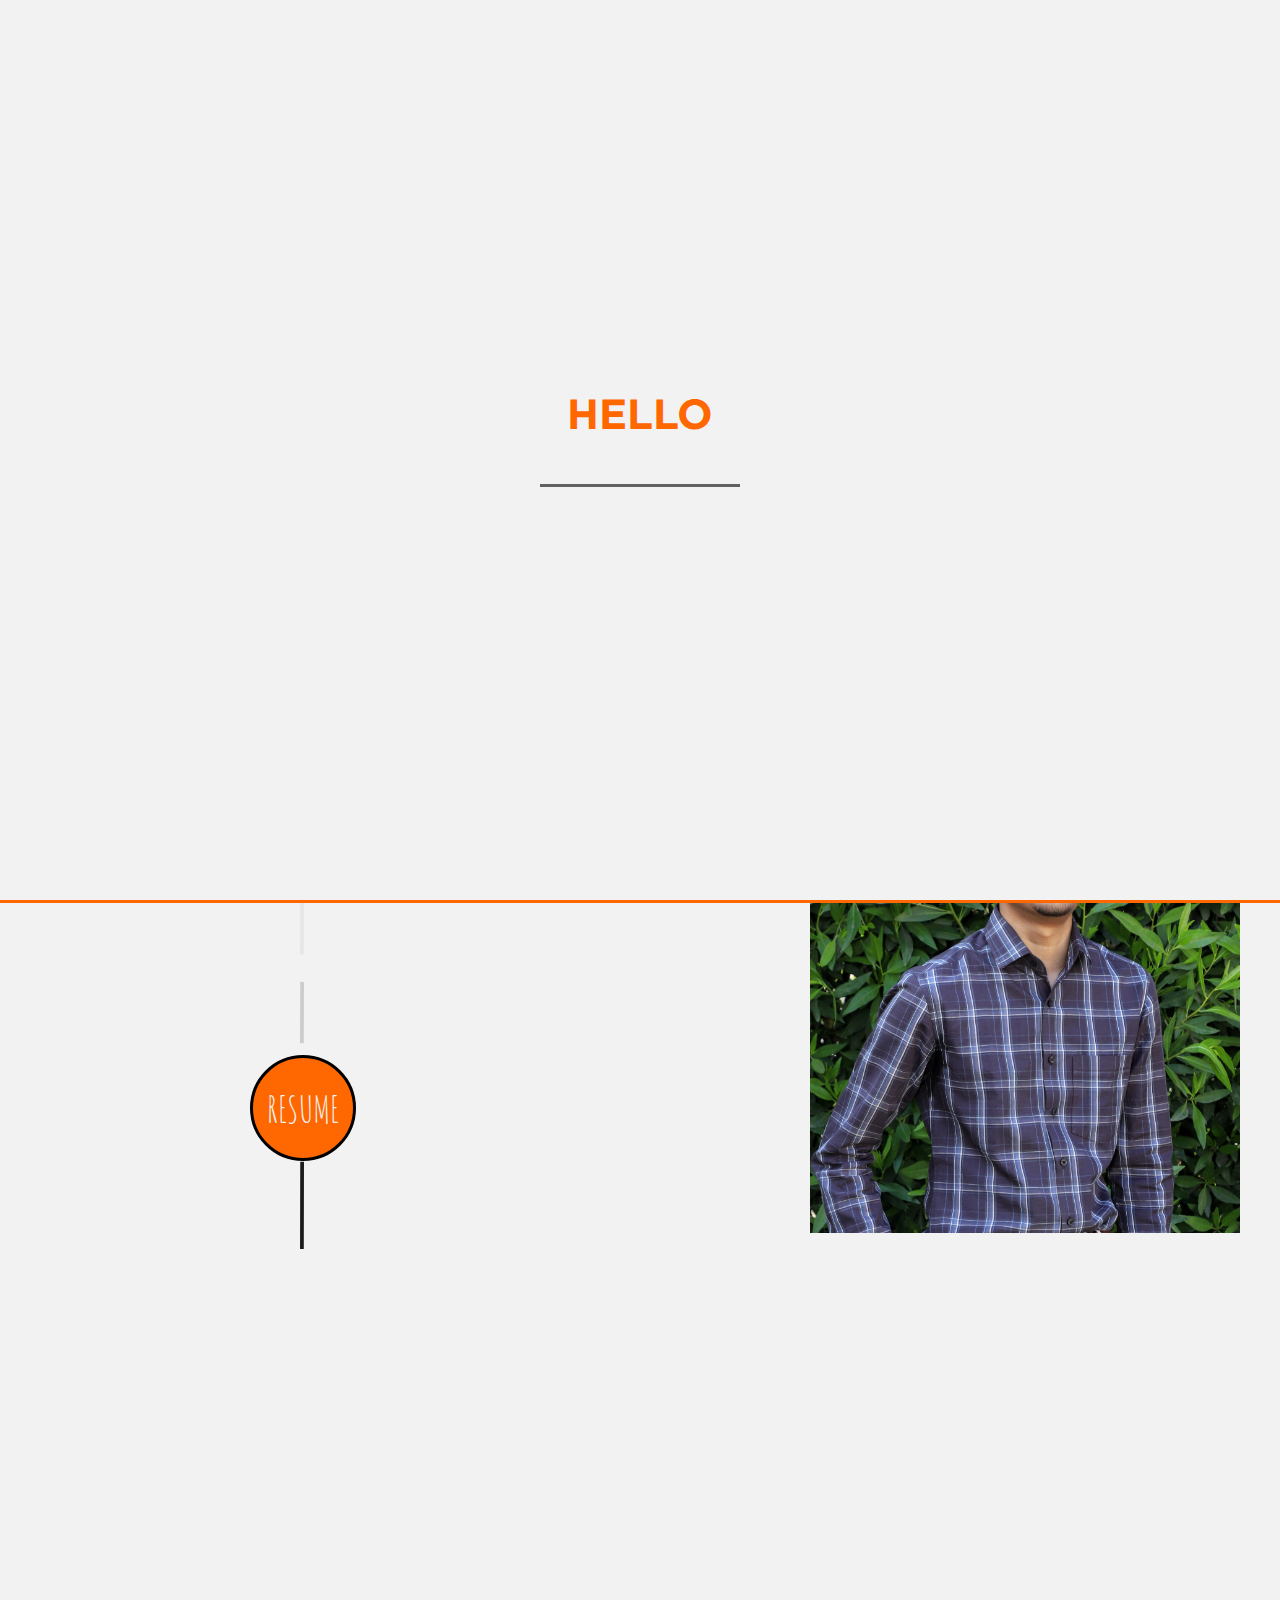
==== commit 19118267: "upadte 6 aug" ====
--- a/index.html
+++ b/index.html
@@ -1,1255 +1,1228 @@
-<!DOCTYPE html>
-
-<html>
-
-
-<head>
-    <meta charset="UTF-8">
-    <meta http-equiv="X-UA-Compatible" content="IE=edge">
-    <meta name="viewport" content="width=device-width, initial-scale=1.0, user-scalable=no">
-    <title>Abhi Goyani | Developer</title>
-    <meta property="og:title" content="Abhi Goyani" />
-    <meta property="og:description" content="Developer | Designer" />
-    <meta property="og:image" content="/static/image/favicon.ico">
-    <meta name="description" content="Abhi Goyani's porftolio">
-
-    <link rel="icon" type="image/x-icon" href="/static/image/favicon.ico">
-    <link rel="preconnect" href="https://fonts.googleapis.com">
-    <link rel="preconnect" href="https://fonts.gstatic.com" crossorigin>
-    <link rel="stylesheet" type="text/css" href="/static/css/style.css" />
-    <link rel="stylesheet" href="/static/css/responsive.css" type="text/css" />
-    <link rel="stylesheet" href="/static/css/owl.carousel.css" type="text/css" />
-    <link rel="stylesheet" href="https://unpkg.com/aos@next/dist/aos.css" />
-    <link rel="stylesheet" href="https://cdnjs.cloudflare.com/ajax/libs/animate.css/4.1.1/animate.min.css" />
-    <link rel="preload" as="font">
-
-    <script src="https://code.jquery.com/jquery-3.4.1.min.js"></script>
-    <script src="https://code.jquery.com/ui/1.12.0/jquery-ui.min.js"
-        integrity="sha256-eGE6blurk5sHj+rmkfsGYeKyZx3M4bG+ZlFyA7Kns7E=" crossorigin="anonymous"></script>
-    <script src="https://cdnjs.cloudflare.com/ajax/libs/bodymovin/5.6.4/lottie_svg.min.js"></script>
-    <script src="https://unpkg.com/@lottiefiles/lottie-player@latest/dist/lottie-player.js"></script>
-    <script src="/static/js/owl.carousel.min.js"></script>
-    <script type="text/javascript"
-        src="https://cdnjs.cloudflare.com/ajax/libs/jquery-cookie/1.4.1/jquery.cookie.min.js"></script>
-    
-
-
-
-</head>
-
-<body oncontextmenu="return false">
-    <div class="loader">
-        <div class="loader-inner-text">
-            <div id="loader-inner-text-item" class="row">
-                <div class="slideCol">
-                    <div class="scroller">
-                        <div class="inner">
-                            <p>HELLO</p>
-                            <p>કેમ છો?</p>
-                            <p>HALO</p>
-                            <p>GUTEN TAG</p>
-                            <p>BONJOUR</p>
-                            <p>नमस्ते</p>
-                        </div>
-                    </div>
-                </div>
-            </div>
-        </div>
-        <div class="loading-bar">
-        </div>
-    </div>
-
-    <div class="container">
-        <div id="cursor"></div>
-        <div id="cursor-border"></div>
-        <!--navbar-->
-        
-        <div class="top-navigation">
-            <div class="kevalogo" onclick="location.href = '#home';">
-                <span class="logo">A</span>
-            </div>
-            <div class="hamburger-nav">
-                <div id='menu'>
-                    <div class='menu-line1'></div>
-                    <div class='menu-line2'></div>
-                </div>
-            </div>
-        </div>
-
-        <div class="main-nav-container">
-            <div class="navbar-main">
-                <div class="nav-items">
-                    <div class="nav-item" data-cursor="pointer">
-                        <a href="#home" class="navlink">
-                            <span>
-                                Home
-                            </span>
-                        </a>
-                    </div>
-                    <div class="nav-item" data-cursor="pointer">
-                        <a href="#about" class="navlink">
-                            <span>
-                                About
-                            </span>
-                        </a>
-                    </div>
-                    <div class="nav-item" data-cursor="pointer">
-                        <a href="#project" class="navlink">
-                            <span>
-                                Projects
-                            </span>
-                        </a>
-                    </div>
-                    <div class="nav-item" data-cursor="pointer">
-                        <a href="#contact" class="navlink">
-                            <span>
-                                Contact
-                            </span>
-                        </a>
-                    </div>
-                </div>
-                <div class="nav-social-icons">
-                    <div class="nav-icon-item" data-cursor="pointer">
-                        <a href="https://github.com/abhigoyani" class="nav-icon" target="_blank">
-                            <svg xmlns="http://www.w3.org/2000/svg" x="0px" y="0px" width="24" height="24"
-                                viewBox="0 0 24 24" style=" fill:#000000;">
-                                <path
-                                    d="M10.9,2.1c-4.6,0.5-8.3,4.2-8.8,8.7c-0.5,4.7,2.2,8.9,6.3,10.5C8.7,21.4,9,21.2,9,20.8v-1.6c0,0-0.4,0.1-0.9,0.1 c-1.4,0-2-1.2-2.1-1.9c-0.1-0.4-0.3-0.7-0.6-1C5.1,16.3,5,16.3,5,16.2C5,16,5.3,16,5.4,16c0.6,0,1.1,0.7,1.3,1c0.5,0.8,1.1,1,1.4,1 c0.4,0,0.7-0.1,0.9-0.2c0.1-0.7,0.4-1.4,1-1.8c-2.3-0.5-4-1.8-4-4c0-1.1,0.5-2.2,1.2-3C7.1,8.8,7,8.3,7,7.6C7,7.2,7,6.6,7.3,6 c0,0,1.4,0,2.8,1.3C10.6,7.1,11.3,7,12,7s1.4,0.1,2,0.3C15.3,6,16.8,6,16.8,6C17,6.6,17,7.2,17,7.6c0,0.8-0.1,1.2-0.2,1.4 c0.7,0.8,1.2,1.8,1.2,3c0,2.2-1.7,3.5-4,4c0.6,0.5,1,1.4,1,2.3v2.6c0,0.3,0.3,0.6,0.7,0.5c3.7-1.5,6.3-5.1,6.3-9.3 C22,6.1,16.9,1.4,10.9,2.1z">
-                                </path>
-                            </svg>
-                        </a>
-                    </div>
-                    <div class="nav-icon-item" data-cursor="pointer">
-                        <a href="https://twitter.com/_abhigoyani" class="nav-icon" target="_blank">
-                            <svg xmlns="http://www.w3.org/2000/svg" x="0px" y="0px" width="24" height="24"
-                                viewBox="0 0 30 30" style=" fill:#000000;">
-                                <path
-                                    d="M28,6.937c-0.957,0.425-1.985,0.711-3.064,0.84c1.102-0.66,1.947-1.705,2.345-2.951c-1.03,0.611-2.172,1.055-3.388,1.295 c-0.973-1.037-2.359-1.685-3.893-1.685c-2.946,0-5.334,2.389-5.334,5.334c0,0.418,0.048,0.826,0.138,1.215 c-4.433-0.222-8.363-2.346-10.995-5.574C3.351,6.199,3.088,7.115,3.088,8.094c0,1.85,0.941,3.483,2.372,4.439 c-0.874-0.028-1.697-0.268-2.416-0.667c0,0.023,0,0.044,0,0.067c0,2.585,1.838,4.741,4.279,5.23 c-0.447,0.122-0.919,0.187-1.406,0.187c-0.343,0-0.678-0.034-1.003-0.095c0.679,2.119,2.649,3.662,4.983,3.705 c-1.825,1.431-4.125,2.284-6.625,2.284c-0.43,0-0.855-0.025-1.273-0.075c2.361,1.513,5.164,2.396,8.177,2.396 c9.812,0,15.176-8.128,15.176-15.177c0-0.231-0.005-0.461-0.015-0.69C26.38,8.945,27.285,8.006,28,6.937z">
-                                </path>
-                            </svg>
-                        </a>
-                    </div>
-                    <div class="nav-icon-item" data-cursor="pointer">
-                        <a href="https://www.linkedin.com/in/abhi-goyani/" class="nav-icon" target="_blank">
-                            <svg xmlns="http://www.w3.org/2000/svg" x="0px" y="0px" width="24" height="24"
-                                viewBox="0 0 50 50" style=" fill:#000000;">
-                                <path
-                                    d="M41,4H9C6.24,4,4,6.24,4,9v32c0,2.76,2.24,5,5,5h32c2.76,0,5-2.24,5-5V9C46,6.24,43.76,4,41,4z M17,20v19h-6V20H17z M11,14.47c0-1.4,1.2-2.47,3-2.47s2.93,1.07,3,2.47c0,1.4-1.12,2.53-3,2.53C12.2,17,11,15.87,11,14.47z M39,39h-6c0,0,0-9.26,0-10 c0-2-1-4-3.5-4.04h-0.08C27,24.96,26,27.02,26,29c0,0.91,0,10,0,10h-6V20h6v2.56c0,0,1.93-2.56,5.81-2.56 c3.97,0,7.19,2.73,7.19,8.26V39z">
-                                </path>
-                            </svg>
-                        </a>
-                    </div>
-                    <!-- <div class="nav-icon-item" data-cursor="pointer">
-                        <a href="" class="nav-icon">
-                            <div class="nav-icon-item">
-                                <a href="" class="nav-icon">
-                                    <svg xmlns="http://www.w3.org/2000/svg" x="0px" y="0px" width="24" height="24"
-                                        viewBox="0 0 30 30" style=" fill:#000000;">
-                                        <path
-                                            d="M 9.9980469 3 C 6.1390469 3 3 6.1419531 3 10.001953 L 3 20.001953 C 3 23.860953 6.1419531 27 10.001953 27 L 20.001953 27 C 23.860953 27 27 23.858047 27 19.998047 L 27 9.9980469 C 27 6.1390469 23.858047 3 19.998047 3 L 9.9980469 3 z M 22 7 C 22.552 7 23 7.448 23 8 C 23 8.552 22.552 9 22 9 C 21.448 9 21 8.552 21 8 C 21 7.448 21.448 7 22 7 z M 15 9 C 18.309 9 21 11.691 21 15 C 21 18.309 18.309 21 15 21 C 11.691 21 9 18.309 9 15 C 9 11.691 11.691 9 15 9 z M 15 11 A 4 4 0 0 0 11 15 A 4 4 0 0 0 15 19 A 4 4 0 0 0 19 15 A 4 4 0 0 0 15 11 z">
-                                        </path>
-                                    </svg>
-                                </a>
-                            </div>
-                        </a>
-                    </div> -->
-                    <div class="nav-icon-item x" id="darkbutton" onclick="changedarkbutton()">
-                        <!-- <lottie-player src="/static/image/darkmode.json" background="transparent" speed="1"
-                            autoplay></lottie-player> -->
-                    </div>
-                </div>
-
-            </div>
-        </div>
-        <!--navbar end-->
-        
-
-        
-
-        <div class="right-content-main">
-            <div class="right-content">
-                <div class="right-content-home" id="home">
-                    <div class="main-text-container">
-                        <div class="top-text">
-                            <span>Abhi Goyani</span>
-                        </div>
-
-                        <div class="bottom-text">
-                            <div class="bottom-text-inner">
-                                <div class="dev-textd">
-                                    <h2>D</h2>
-                                </div>
-                                <div class="dev-text">
-                                    <h2>eveloper</h2>
-                                </div>
-                                <div class="bottom-text-slider"></div>
-                            </div>
-                        </div>
-
-                        <div class="bottom-animated-text">
-                            <ul class="entries">
-                                
-                                <li class="entry">
-                                    <h2>+Designer</h2>
-                                </li>
-                                
-                                <li class="entry">
-                                    <h2>+Programmer</h2>
-                                </li>
-                                
-                                <li class="entry">
-                                    <h2>+Builder</h2>
-                                </li>
-                                
-                            </ul>
-                            <div class="bottom-text-slider2"></div>
-                        </div>
-
-                    </div>
-                    <div class="left-graphic-content">
-                        <div class="left-graphic-inner">
-                            <div class="left-image">
-
-                                <!-- <lottie-player src="/static/image/homeimage.json" background="transparent"
-                                    speed="1" autoplay>
-                                </lottie-player> -->
-                            </div>
-                        </div>
-                    </div>
-                </div>
-
-                <div class="scroll-down-main">
-                    <div class="scoll-down-inner" data-cursor="pointer">
-                        <div class="arrow-down"></div>
-                    </div>
-                </div>
-
-                <!--------------ABOUT------------------>
-
-                <div class="about-main" id="about">
-                    <div class="about-inner" data-aos="fade-up" data-aos-duration="2000">
-                        <div class="about-text">
-                            <div class="about-text-title">
-                                <h2>Hi there</h2>
-                            </div>
-                            <div class="about-text-content">
-                                <p>I’m Abhi, I am Full Stack Developer located in India.I am currently pursuing Bachelor of engineering in Information Technology at SSEC. I consider myself as a developer, who solves user-problems using design and/or technology.</p>
-                            </div>
-                            <div class="about-text-content">
-                                <p>I like to work with new tools and technologies,I’m always down for new projects, so feel free to drop me a mail.</p>
-                            </div>
-                            <div class="journey-line-outer line1">
-                                <svg xmlns="http://www.w3.org/2000/svg" x="0" y="0" enable-background="new 0 0 3.2 301"
-                                    version="1.1" viewBox="0 0 3.2 301" xml:space="preserve">
-                                    <g fill="none" stroke-miterlimit="10" stroke-width="3">
-                                        <path stroke="#CCC" d="M1.5 146.5c0-16.4.1-32.7.2-49"
-                                            style="stroke-dashoffset: 0px;"></path>
-                                        <path stroke="#E6E6E6" d="M1.5 75.5c0-24.7.1-49.4.2-74"
-                                            style="stroke-dashoffset: 0px;"></path>
-                                        <path stroke="#1A1A1A" d="M1.5 299.5c0-29.4.1-58.7.2-88"
-                                            style="stroke-dashoffset: 0px;"></path>
-                                        <path stroke="#4D4D4D" d="M1.6 187.5L1.6 169.9" style="stroke-dashoffset: 0px;">
-                                        </path>
-                                    </g>
-                                </svg>
-                            </div>
-                            <div class="resume-outer">
-                                <div class="resume-inner" onclick=" window.open('https://drive.google.com/file/d/1wMo6Sa1O0YS8sLbZcqYjl_-v_MMC9xIJ/view?usp=sharing','_blank')"
-                                    data-cursor="pointer" <span>RESUME</span>
-                                </div>
-                            </div>
-                            <div class="journey-line-outer line2">
-                                <svg xmlns="http://www.w3.org/2000/svg" x="0" y="0"
-                                    enable-background="new 0 0 3.2 364.3" version="1.1" viewBox="0 0 3.2 364.3"
-                                    xml:space="preserve">
-                                    <path fill="none" stroke="#1A1A1A" stroke-miterlimit="10" stroke-width="3"
-                                        d="M1.7 217.4c0 29-.1 58-.2 86.8M1.7 0c0 29-.1 58-.2 86.8M1.5 364.3c0-9.7.1-19.4.2-29M1.6 128.6c0-6.4.1-12.8.1-19.1M1.5 196.9c0-15.9.1-31.9.2-47.6"
-                                        style="stroke-dashoffset: 0px;"></path>
-                                </svg>
-                            </div>
-                        </div>
-                    </div>
-                    <div class="about-image-content" data-aos="fade-down" data-aos-duration="1500">
-                        <div class="about-title">
-                            <span>About Me</span>
-                        </div>
-                        <div class="about-image">
-                            <img src="/static/image/abhiGoyani.jpeg">
-                            <div class="bottom-text-slider"></div>
-                        </div>
-                    </div>
-                </div>
-
-                <!--MY JOURNEY-->
-                <div class="my-journey-outer" data-aos="fade-up" data-aos-duration="1000">
-                    <div class="my-journey-inner">
-                        <div class="my-journey-title">
-                            <div class="my-journey-text-title"><span>My<br>Journey</span></div>
-                            <div class="journey-line-outer line3">
-                                <svg xmlns="http://www.w3.org/2000/svg" x="0" y="0"
-                                    enable-background="new 0 0 3.2 364.3" version="1.1" viewBox="0 0 3.2 364.3"
-                                    xml:space="preserve">
-                                    <path fill="none" stroke="#1A1A1A" stroke-miterlimit="10" stroke-width="3"
-                                        d="M1.7 217.4c0 29-.1 58-.2 86.8M1.7 0c0 29-.1 58-.2 86.8M1.5 364.3c0-9.7.1-19.4.2-29M1.6 128.6c0-6.4.1-12.8.1-19.1M1.5 196.9c0-15.9.1-31.9.2-47.6"
-                                        style="stroke-dashoffset: 0px;"></path>
-                                </svg>
-                            </div>
-
-                            <div class="my-journey-card-outer" data-aos="fade-up" data-aos-duration="1000">
-                                <div class="my-journey-card-inner">
-                                    <div class="journey-card-left">
-                                        <div class="my-journey-card j-card1">
-                                            <div class="my-journey-card-content">
-                                                <div class="journey-year">
-                                                    <h1>2018</h1>
-                                                    
-                                                </div>
-                                                <div class="journey-text">
-                                                    <span>Completed Secondary school at Gajera International School,Surat</span>
-                                                </div>
-                                            </div>
-                                        </div>
-                                        <div class="my-journey-card j-card2">
-                                            <div class="my-journey-card-content">
-                                                <div class="journey-year">
-                                                    <h1>2018-</h1>
-                                                    
-                                                    <h2>2021</h2>
-                                                    
-                                                </div>
-                                                <div class="journey-text">
-                                                    <span>Joined Diploma in Information Technology,at Dr.S.&amp;S.S.Gandhi College, Surat</span>
-                                                </div>
-                                            </div>
-                                        </div>
-                                    </div>
-
-                                    <div class="journey-card-right">
-                                        <div class="my-journey-card j-card3">
-                                            <div class="my-journey-card-content">
-                                                <div class="journey-year">
-                                                    <h1>2021</h1>
-                                                    
-                                                </div>
-                                                <div class="journey-text">
-                                                    <span>Started Bachelor in Information Technology,at SSEC , Bhavnagar</span>
-                                                </div>
-                                            </div>
-                                        </div>
-                                        <div class="my-journey-card j-card4">
-                                            <div class="my-journey-card-content">
-                                                <div class="journey-year">
-                                                    <h1 class="journey22">2022-</h1>
-                                                    
-                                                    <h3>Present</h3>
-                                                    
-                                                </div>
-                                                <div class="journey-text">
-                                                    <span>Looking for gaining more skills/knowledge and tech job</span>
-                                                </div>
-                                            </div>
-                                        </div>
-                                    </div>
-                                </div>
-                            </div>
-                            <div class="journey-line-outer line3">
-                                <svg xmlns="http://www.w3.org/2000/svg" x="0" y="0"
-                                    enable-background="new 0 0 3.2 364.3" version="1.1" viewBox="0 0 3.2 364.3"
-                                    xml:space="preserve">
-                                    <path fill="none" stroke="#1A1A1A" stroke-miterlimit="10" stroke-width="3"
-                                        d="M1.7 217.4c0 29-.1 58-.2 86.8M1.7 0c0 29-.1 58-.2 86.8M1.5 364.3c0-9.7.1-19.4.2-29M1.6 128.6c0-6.4.1-12.8.1-19.1M1.5 196.9c0-15.9.1-31.9.2-47.6"
-                                        style="stroke-dashoffset: 0px;"></path>
-                                </svg>
-                            </div>
-                        </div>
-                    </div>
-                </div>
-
-                <!--MY SKILL SET-->
-                <div class="my-skill-set-outer" data-aos="fade-up" data-aos-duration="2000">
-                    <div class="my-skill-set-inner">
-                        <div class="my-skill-set-title">
-                            <h1>My Skill Set and<br> Technologies </h1>
-                            <div class="pen-svg">
-                                <svg xmlns="http://www.w3.org/2000/svg" id="pen" x="0" y="0"
-                                    enable-background="new 0 0 56.75 57.94" version="1.1" viewBox="0 0 56.75 57.94"
-                                    xml:space="preserve">
-                                    <g fill="#FFF" stroke="#1A1A1A" stroke-miterlimit="10" stroke-width="4.5">
-                                        <path d="M37.49 3.71H49.78V22.52H37.49z"
-                                            transform="rotate(-45.001 43.637 13.117)"></path>
-                                        <path
-                                            d="M1.66 49.91L8.62 21.53 32.64 10.81 46.31 24.48 35.22 48.14 7.89 56.25z">
-                                        </path>
-                                        <path d="M21.92 34.84L4.54 52.21"></path>
-                                    </g>
-                                </svg>
-                            </div>
-                        </div>
-                        <div class="my-skill-set-text-content">
-                            <p> I write clean, well-commented, composable and functional code, without language barriers
-                                as I can adapt and learn any new technology very quickly.</p>
-                            <span>Here are some of the tech tools, frameworks, libraries and languages I’m great at-
-                            </span>
-                        </div>
-                        <div class="line4">
-                            <svg xmlns="http://www.w3.org/2000/svg" x="0" y="0" enable-background="new 0 0 3.2 364.3"
-                                version="1.1" viewBox="0 0 3.2 364.3" xml:space="preserve">
-                                <path fill="none" stroke="#1A1A1A" stroke-miterlimit="10" stroke-width="3"
-                                    d="M1.7 217.4c0 29-.1 58-.2 86.8M1.7 0c0 29-.1 58-.2 86.8M1.5 364.3c0-9.7.1-19.4.2-29M1.6 128.6c0-6.4.1-12.8.1-19.1M1.5 196.9c0-15.9.1-31.9.2-47.6"
-                                    style="stroke-dashoffset: 0px;"></path>
-                            </svg>
-                        </div>
-                        <div class="skills-container-outer">
-                            <div class="skills-container-inner">
-                                
-                                <div class="skill-item">
-                                    <div class="skill-icon">
-                                        <img src="/static/icons/kevalvavaliya-flutter.svg" height="100%" width="100%" />
-                                    </div>
-                                    <div class="skill-text">
-                                        <span>Flutter</span>
-                                    </div>
-                                </div>
-                                
-                                <div class="skill-item">
-                                    <div class="skill-icon">
-                                        <img src="/static/icons/flask.svg" height="100%" width="100%" />
-                                    </div>
-                                    <div class="skill-text">
-                                        <span>flask</span>
-                                    </div>
-                                </div>
-                                
-                                <div class="skill-item">
-                                    <div class="skill-icon">
-                                        <img src="/static/icons/postman.svg" height="100%" width="100%" />
-                                    </div>
-                                    <div class="skill-text">
-                                        <span>Postman</span>
-                                    </div>
-                                </div>
-                                
-                                <div class="skill-item">
-                                    <div class="skill-icon">
-                                        <img src="/static/icons/git.svg" height="100%" width="100%" />
-                                    </div>
-                                    <div class="skill-text">
-                                        <span>Git</span>
-                                    </div>
-                                </div>
-                                
-                                <div class="skill-item">
-                                    <div class="skill-icon">
-                                        <img src="/static/icons/github.svg" height="100%" width="100%" />
-                                    </div>
-                                    <div class="skill-text">
-                                        <span>GitHub</span>
-                                    </div>
-                                </div>
-                                
-                                <div class="skill-item">
-                                    <div class="skill-icon">
-                                        <img src="/static/icons/githubactions.svg" height="100%" width="100%" />
-                                    </div>
-                                    <div class="skill-text">
-                                        <span>Github Actions</span>
-                                    </div>
-                                </div>
-                                
-                                <div class="skill-item">
-                                    <div class="skill-icon">
-                                        <img src="/static/icons/docker.svg" height="100%" width="100%" />
-                                    </div>
-                                    <div class="skill-text">
-                                        <span>Docker</span>
-                                    </div>
-                                </div>
-                                
-                                <div class="skill-item">
-                                    <div class="skill-icon">
-                                        <img src="/static/icons/kevalvavaliya-python.svg" height="100%" width="100%" />
-                                    </div>
-                                    <div class="skill-text">
-                                        <span>Python</span>
-                                    </div>
-                                </div>
-                                
-                                <div class="skill-item">
-                                    <div class="skill-icon">
-                                        <img src="/static/icons/kevalvavaliya-dart.svg" height="100%" width="100%" />
-                                    </div>
-                                    <div class="skill-text">
-                                        <span>Dart</span>
-                                    </div>
-                                </div>
-                                
-                                <div class="skill-item">
-                                    <div class="skill-icon">
-                                        <img src="/static/icons/kevalvavaliya-android.svg" height="100%" width="100%" />
-                                    </div>
-                                    <div class="skill-text">
-                                        <span>Android</span>
-                                    </div>
-                                </div>
-                                
-                                <div class="skill-item">
-                                    <div class="skill-icon">
-                                        <img src="/static/icons/kevalvavaliya-html.svg" height="100%" width="100%" />
-                                    </div>
-                                    <div class="skill-text">
-                                        <span>HTML</span>
-                                    </div>
-                                </div>
-                                
-                                <div class="skill-item">
-                                    <div class="skill-icon">
-                                        <img src="/static/icons/kevalvavaliya-css.svg" height="100%" width="100%" />
-                                    </div>
-                                    <div class="skill-text">
-                                        <span>CSS</span>
-                                    </div>
-                                </div>
-                                
-                                <div class="skill-item">
-                                    <div class="skill-icon">
-                                        <img src="/static/icons/kevalvavaliya-js.svg" height="100%" width="100%" />
-                                    </div>
-                                    <div class="skill-text">
-                                        <span>JavaScript</span>
-                                    </div>
-                                </div>
-                                
-                                <div class="skill-item">
-                                    <div class="skill-icon">
-                                        <img src="/static/icons/kevalvavaliya-java.svg" height="100%" width="100%" />
-                                    </div>
-                                    <div class="skill-text">
-                                        <span>Java</span>
-                                    </div>
-                                </div>
-                                
-                                <div class="skill-item">
-                                    <div class="skill-icon">
-                                        <img src="/static/icons/kevalvavaliya-php.svg" height="100%" width="100%" />
-                                    </div>
-                                    <div class="skill-text">
-                                        <span>PHP</span>
-                                    </div>
-                                </div>
-                                
-                                <div class="skill-item">
-                                    <div class="skill-icon">
-                                        <img src="/static/icons/kevalvavaliya-firebase.svg" height="100%" width="100%" />
-                                    </div>
-                                    <div class="skill-text">
-                                        <span>Firebase</span>
-                                    </div>
-                                </div>
-                                
-                                <div class="skill-item">
-                                    <div class="skill-icon">
-                                        <img src="/static/icons/kevalvavaliya-mysql.svg" height="100%" width="100%" />
-                                    </div>
-                                    <div class="skill-text">
-                                        <span>MySQL</span>
-                                    </div>
-                                </div>
-                                
-                                <div class="skill-item">
-                                    <div class="skill-icon">
-                                        <img src="/static/icons/kevalvavaliya-googlecloud.svg" height="100%" width="100%" />
-                                    </div>
-                                    <div class="skill-text">
-                                        <span>Google Cloud</span>
-                                    </div>
-                                </div>
-                                
-                                <div class="skill-item">
-                                    <div class="skill-icon">
-                                        <img src="/static/icons/kevalvavaliya-wordpress.svg" height="100%" width="100%" />
-                                    </div>
-                                    <div class="skill-text">
-                                        <span>Wordpress</span>
-                                    </div>
-                                </div>
-                                
-                                <div class="skill-item">
-                                    <div class="skill-icon">
-                                        <img src="/static/icons/kevalvavaliya-postgresql.svg" height="100%" width="100%" />
-                                    </div>
-                                    <div class="skill-text">
-                                        <span>PostgreSQL</span>
-                                    </div>
-                                </div>
-                                
-                                <div class="skill-item">
-                                    <div class="skill-icon">
-                                        <img src="/static/icons/linux.svg" height="100%" width="100%" />
-                                    </div>
-                                    <div class="skill-text">
-                                        <span>Linux</span>
-                                    </div>
-                                </div>
-                                
-                                <div class="skill-item">
-                                    <div class="skill-icon">
-                                        <img src="/static/icons/digitalocean.svg" height="100%" width="100%" />
-                                    </div>
-                                    <div class="skill-text">
-                                        <span>Digital Ocean</span>
-                                    </div>
-                                </div>
-                                
-                            </div>
-                        </div>
-                    </div>
-                </div>
-
-
-                <!--My-Projects-->
-                <div class="my-project-outer" data-aos="fade-up" data-aos-duration="1000" id="project">
-                    <div class="my-project-inner">
-                        <div class="my-project-title">
-                            <div class="my-project-title-text">
-                                <h1>Yeah, I work hard 💼</h1>
-                                <span>Each project is unique. Here are some of my works</span>
-                            </div>
-                        </div>
-
-                        <div class="my-project-content">
-                            <div class="line6">
-                                <svg xmlns="http://www.w3.org/2000/svg" x="0" y="0" enable-background="new 0 0 3.2 301"
-                                    version="1.1" viewBox="0 0 3.2 301" xml:space="preserve">
-                                    <g fill="none" stroke-miterlimit="10" stroke-width="3">
-                                        <path stroke="#CCC" d="M1.5 146.5c0-16.4.1-32.7.2-49"
-                                            style="stroke-dashoffset: 0px;"></path>
-                                        <path stroke="#E6E6E6" d="M1.5 75.5c0-24.7.1-49.4.2-74"
-                                            style="stroke-dashoffset: 0px;"></path>
-                                        <path stroke="#1A1A1A" d="M1.5 299.5c0-29.4.1-58.7.2-88"
-                                            style="stroke-dashoffset: 0px;"></path>
-                                        <path stroke="#4D4D4D" d="M1.6 187.5L1.6 169.9" style="stroke-dashoffset: 0px;">
-                                        </path>
-                                    </g>
-                                </svg>
-                            </div>
-
-                            <div id="prjslider" class="owl-carousel my-project-content-inner">
-                                
-                                <div class="project-slider-item item">
-                                    <div class="project-text-outer">
-                                        <div class="project-text-number">
-                                            <div class="prj-num-up">
-                                                <h1>01</h1>
-                                            </div>
-                                            <div class="prj-num-down">
-                                                <h3>06</h3>
-                                            </div>
-                                        </div>
-
-
-                                        <div class="project-text-desc">
-                                            <div class="project-desc-inner">
-                                                <div class="proj-title">
-                                                    <span>Yog4Life Social App</span>
-                                                </div>
-                                                <div class="prj-tech">
-                                                    <span>#FLUTTER #HEDERA #NODE.JS #IPFS(FILECOIN)
-                                                </div>
-                                                <div class="prj-text">
-                                                    <p>
-                                                        An app for helping people their healthy life. Yog4Life Has a feed feature which is help to get information from the folks, Yog4Life has an anonymous chat room to get connected with the world.
-                                                    </p>
-
-                                                </div>
-                                                <div class="prj-links">
-                                                    
-                                                    
-                                                    
-                                                    <div class="prj-live" data-cursor="pointer">
-                                                        <a href=https://devfolio.co/projects/yoglife-b20d
-                                                            target="_blank"><span>DEVFOLIO</span></a>
-                                                        <svg xmlns="http://www.w3.org/2000/svg" id="Layer_1" x="0" y="0"
-                                                            enable-background="new 0 0 31.2 30.5" version="1.1"
-                                                            viewBox="0 0 31.2 30.5" xml:space="preserve">
-                                                            <g fill="none" stroke="#000" stroke-linecap="round"
-                                                                stroke-linejoin="round" stroke-miterlimit="10"
-                                                                stroke-width="5">
-                                                                <path d="M7.2 2.7L28.7 2.5 27.9 24"></path>
-                                                                <path d="M28.4 2.8L2.5 28"></path>
-                                                            </g>
-                                                        </svg>
-                                                    </div>
-                                                    
-                                                    
-                                                    <div class="prj-live" data-cursor="pointer">
-                                                        <a href=https://github.com/kevalvavaliya/Yog4Life
-                                                            target="_blank"><span>GITHUB</span></a>
-                                                        <svg xmlns="http://www.w3.org/2000/svg" id="Layer_1" x="0" y="0"
-                                                            enable-background="new 0 0 31.2 30.5" version="1.1"
-                                                            viewBox="0 0 31.2 30.5" xml:space="preserve">
-                                                            <g fill="none" stroke="#000" stroke-linecap="round"
-                                                                stroke-linejoin="round" stroke-miterlimit="10"
-                                                                stroke-width="5">
-                                                                <path d="M7.2 2.7L28.7 2.5 27.9 24"></path>
-                                                                <path d="M28.4 2.8L2.5 28"></path>
-                                                            </g>
-                                                        </svg>
-                                                    </div>
-                                                    
-                                                </div>
-                                            </div>
-                                        </div>
-                                    </div>
-                                    <div class="project-image-outer">
-                                        <div class="project-image-inner">
-                                            <div class="prj-image">
-                                                <img src="/static/image/project/kevalvavaliya-yog.png" />
-                                                
-                                                
-
-                                                    
-                                                    <a href=https://devfolio.co/projects/yoglife-b20d>
-                                                        
-
-                                                        <div class="winner-ribbon" data-cursor="pointer">
-                                                            <span>Winner🎖️</span><br><span>HackOdisha</span>
-                                                        </div>
-                                                    </a>
-                                                    
-                                            </div>
-                                        </div>
-                                    </div>
-                                </div>
-                                
-                                <div class="project-slider-item item">
-                                    <div class="project-text-outer">
-                                        <div class="project-text-number">
-                                            <div class="prj-num-up">
-                                                <h1>02</h1>
-                                            </div>
-                                            <div class="prj-num-down">
-                                                <h3>06</h3>
-                                            </div>
-                                        </div>
-
-
-                                        <div class="project-text-desc">
-                                            <div class="project-desc-inner">
-                                                <div class="proj-title">
-                                                    <span>Plastidive</span>
-                                                </div>
-                                                <div class="prj-tech">
-                                                    <span>#FLUTTER #FLASK #YOLOV5 #FIREBASE #ML
-                                                </div>
-                                                <div class="prj-text">
-                                                    <p>
-                                                        A game app that helps to eliminate plastic,Click some polluted photos of the beach, the app will upload them to the server. YOLO model will determine the level of plastic and show it up on the map for help from society. Virtuous will help clean the place and upload the photo. YOLO model will check if the beach is clean or not and will reward virtuous with virtual currency.
-                                                    </p>
-
-                                                </div>
-                                                <div class="prj-links">
-                                                    
-                                                    
-                                                    <div class="prj-live" data-cursor="pointer">
-                                                        <a href=https://devpost.com/software/plastdive
-                                                            target="_blank"><span>DEVPOST</span></a>
-                                                        <svg xmlns="http://www.w3.org/2000/svg" id="Layer_1" x="0" y="0"
-                                                            enable-background="new 0 0 31.2 30.5" version="1.1"
-                                                            viewBox="0 0 31.2 30.5" xml:space="preserve">
-                                                            <g fill="none" stroke="#000" stroke-linecap="round"
-                                                                stroke-linejoin="round" stroke-miterlimit="10"
-                                                                stroke-width="5">
-                                                                <path d="M7.2 2.7L28.7 2.5 27.9 24"></path>
-                                                                <path d="M28.4 2.8L2.5 28"></path>
-                                                            </g>
-                                                        </svg>
-                                                    </div>
-                                                    
-                                                    
-                                                    
-                                                    <div class="prj-live" data-cursor="pointer">
-                                                        <a href=https://github.com/kevalvavaliya/PlastiDive
-                                                            target="_blank"><span>GITHUB</span></a>
-                                                        <svg xmlns="http://www.w3.org/2000/svg" id="Layer_1" x="0" y="0"
-                                                            enable-background="new 0 0 31.2 30.5" version="1.1"
-                                                            viewBox="0 0 31.2 30.5" xml:space="preserve">
-                                                            <g fill="none" stroke="#000" stroke-linecap="round"
-                                                                stroke-linejoin="round" stroke-miterlimit="10"
-                                                                stroke-width="5">
-                                                                <path d="M7.2 2.7L28.7 2.5 27.9 24"></path>
-                                                                <path d="M28.4 2.8L2.5 28"></path>
-                                                            </g>
-                                                        </svg>
-                                                    </div>
-                                                    
-                                                </div>
-                                            </div>
-                                        </div>
-                                    </div>
-                                    <div class="project-image-outer">
-                                        <div class="project-image-inner">
-                                            <div class="prj-image">
-                                                <img src="/static/image/project/kevalvavaliya-plastidive.png" />
-                                                
-                                                
-                                                <a href=https://devpost.com/software/plastdive>
-                                                    
-
-                                                    
-
-                                                        <div class="winner-ribbon" data-cursor="pointer">
-                                                            <span>Winner🎖️</span><br><span>DeepDive Hacks</span>
-                                                        </div>
-                                                    </a>
-                                                    
-                                            </div>
-                                        </div>
-                                    </div>
-                                </div>
-                                
-                                <div class="project-slider-item item">
-                                    <div class="project-text-outer">
-                                        <div class="project-text-number">
-                                            <div class="prj-num-up">
-                                                <h1>03</h1>
-                                            </div>
-                                            <div class="prj-num-down">
-                                                <h3>06</h3>
-                                            </div>
-                                        </div>
-
-
-                                        <div class="project-text-desc">
-                                            <div class="project-desc-inner">
-                                                <div class="proj-title">
-                                                    <span>VoteChain</span>
-                                                </div>
-                                                <div class="prj-tech">
-                                                    <span>#Python #Flask #JS #React #Blockchain #RSA #MongoDB
-                                                </div>
-                                                <div class="prj-text">
-                                                    <p>
-                                                        VoteChain is a blockchain-based voting system that aims to provide a secure and transparent platform for conducting elections. This project utilizes RSA encryption for wallet management and Flask framework for the nodes. It implements a proof-of-work consensus mechanism for maintaining the integrity of the blockchain.
-                                                    </p>
-
-                                                </div>
-                                                <div class="prj-links">
-                                                    
-                                                    
-                                                    
-                                                    
-                                                    <div class="prj-live" data-cursor="pointer">
-                                                        <a href=https://github.com/abhigoyani/votechain
-                                                            target="_blank"><span>GITHUB</span></a>
-                                                        <svg xmlns="http://www.w3.org/2000/svg" id="Layer_1" x="0" y="0"
-                                                            enable-background="new 0 0 31.2 30.5" version="1.1"
-                                                            viewBox="0 0 31.2 30.5" xml:space="preserve">
-                                                            <g fill="none" stroke="#000" stroke-linecap="round"
-                                                                stroke-linejoin="round" stroke-miterlimit="10"
-                                                                stroke-width="5">
-                                                                <path d="M7.2 2.7L28.7 2.5 27.9 24"></path>
-                                                                <path d="M28.4 2.8L2.5 28"></path>
-                                                            </g>
-                                                        </svg>
-                                                    </div>
-                                                    
-                                                </div>
-                                            </div>
-                                        </div>
-                                    </div>
-                                    <div class="project-image-outer">
-                                        <div class="project-image-inner">
-                                            <div class="prj-image">
-                                                <img src="/static/image/project/votechain.png" />
-                                                
-                                            </div>
-                                        </div>
-                                    </div>
-                                </div>
-                                
-                                <div class="project-slider-item item">
-                                    <div class="project-text-outer">
-                                        <div class="project-text-number">
-                                            <div class="prj-num-up">
-                                                <h1>04</h1>
-                                            </div>
-                                            <div class="prj-num-down">
-                                                <h3>06</h3>
-                                            </div>
-                                        </div>
-
-
-                                        <div class="project-text-desc">
-                                            <div class="project-desc-inner">
-                                                <div class="proj-title">
-                                                    <span>Connect</span>
-                                                </div>
-                                                <div class="prj-tech">
-                                                    <span>#REACT #FLASK #JQUERY #MYSQL
-                                                </div>
-                                                <div class="prj-text">
-                                                    <p>
-                                                        Connect connects audiences to all of your content with just one click.It is an open source alternative to linkrtree implemented in javscript and flask
-                                                    </p>
-
-                                                </div>
-                                                <div class="prj-links">
-                                                    
-                                                    
-                                                    
-                                                    
-                                                    <div class="prj-live" data-cursor="pointer">
-                                                        <a href=https://github.com/abhigoyani/connect
-                                                            target="_blank"><span>GITHUB</span></a>
-                                                        <svg xmlns="http://www.w3.org/2000/svg" id="Layer_1" x="0" y="0"
-                                                            enable-background="new 0 0 31.2 30.5" version="1.1"
-                                                            viewBox="0 0 31.2 30.5" xml:space="preserve">
-                                                            <g fill="none" stroke="#000" stroke-linecap="round"
-                                                                stroke-linejoin="round" stroke-miterlimit="10"
-                                                                stroke-width="5">
-                                                                <path d="M7.2 2.7L28.7 2.5 27.9 24"></path>
-                                                                <path d="M28.4 2.8L2.5 28"></path>
-                                                            </g>
-                                                        </svg>
-                                                    </div>
-                                                    
-                                                </div>
-                                            </div>
-                                        </div>
-                                    </div>
-                                    <div class="project-image-outer">
-                                        <div class="project-image-inner">
-                                            <div class="prj-image">
-                                                <img src="/static/image/project/kevalvavaliya-connect.png" />
-                                                
-                                            </div>
-                                        </div>
-                                    </div>
-                                </div>
-                                
-                                <div class="project-slider-item item">
-                                    <div class="project-text-outer">
-                                        <div class="project-text-number">
-                                            <div class="prj-num-up">
-                                                <h1>05</h1>
-                                            </div>
-                                            <div class="prj-num-down">
-                                                <h3>06</h3>
-                                            </div>
-                                        </div>
-
-
-                                        <div class="project-text-desc">
-                                            <div class="project-desc-inner">
-                                                <div class="proj-title">
-                                                    <span>Emosic</span>
-                                                </div>
-                                                <div class="prj-tech">
-                                                    <span>#Python #Flask #Spotify #tensoeflow #ML
-                                                </div>
-                                                <div class="prj-text">
-                                                    <p>
-                                                        Emosic is an innovative app that enhances the music experience by sorting playlists based on the user&#x27;s mood. Using facial expression detection through a live camera feed and a trained ML model, Emosic selects songs that match the user&#x27;s emotions. With an intuitive interface built on Flask, users can easily manage their playlists. By seamlessly connecting to popular music streaming platforms and utilizing OAuth 2.0, Emosic dynamically changes tracks to suit the detected mood. Enjoy a personalized and immersive music journey that syncs perfectly with your emotions.
-                                                    </p>
-
-                                                </div>
-                                                <div class="prj-links">
-                                                    
-                                                    
-                                                    
-                                                    
-                                                    <div class="prj-live" data-cursor="pointer">
-                                                        <a href=https://github.com/kevalvavaliya/Emosic
-                                                            target="_blank"><span>GITHUB</span></a>
-                                                        <svg xmlns="http://www.w3.org/2000/svg" id="Layer_1" x="0" y="0"
-                                                            enable-background="new 0 0 31.2 30.5" version="1.1"
-                                                            viewBox="0 0 31.2 30.5" xml:space="preserve">
-                                                            <g fill="none" stroke="#000" stroke-linecap="round"
-                                                                stroke-linejoin="round" stroke-miterlimit="10"
-                                                                stroke-width="5">
-                                                                <path d="M7.2 2.7L28.7 2.5 27.9 24"></path>
-                                                                <path d="M28.4 2.8L2.5 28"></path>
-                                                            </g>
-                                                        </svg>
-                                                    </div>
-                                                    
-                                                </div>
-                                            </div>
-                                        </div>
-                                    </div>
-                                    <div class="project-image-outer">
-                                        <div class="project-image-inner">
-                                            <div class="prj-image">
-                                                <img src="/static/image/project/emosic.png" />
-                                                
-                                            </div>
-                                        </div>
-                                    </div>
-                                </div>
-                                
-                                <div class="project-slider-item item">
-                                    <div class="project-text-outer">
-                                        <div class="project-text-number">
-                                            <div class="prj-num-up">
-                                                <h1>06</h1>
-                                            </div>
-                                            <div class="prj-num-down">
-                                                <h3>06</h3>
-                                            </div>
-                                        </div>
-
-
-                                        <div class="project-text-desc">
-                                            <div class="project-desc-inner">
-                                                <div class="proj-title">
-                                                    <span>RCMS</span>
-                                                </div>
-                                                <div class="prj-tech">
-                                                    <span>#Python #discord.py #Discord #COCKROACHDB
-                                                </div>
-                                                <div class="prj-text">
-                                                    <p>
-                                                        Discord Bot Guessing: Multiplayer game where players guess words, fostering a fun and interactive community experience on Discord.
-                                                    </p>
-
-                                                </div>
-                                                <div class="prj-links">
-                                                    
-                                                    
-                                                    
-                                                    <div class="prj-live" data-cursor="pointer">
-                                                        <a href=https://devfolio.co/projects/rcms-8bb9
-                                                            target="_blank"><span>DEVFOLIO</span></a>
-                                                        <svg xmlns="http://www.w3.org/2000/svg" id="Layer_1" x="0" y="0"
-                                                            enable-background="new 0 0 31.2 30.5" version="1.1"
-                                                            viewBox="0 0 31.2 30.5" xml:space="preserve">
-                                                            <g fill="none" stroke="#000" stroke-linecap="round"
-                                                                stroke-linejoin="round" stroke-miterlimit="10"
-                                                                stroke-width="5">
-                                                                <path d="M7.2 2.7L28.7 2.5 27.9 24"></path>
-                                                                <path d="M28.4 2.8L2.5 28"></path>
-                                                            </g>
-                                                        </svg>
-                                                    </div>
-                                                    
-                                                    
-                                                    <div class="prj-live" data-cursor="pointer">
-                                                        <a href=https://github.com/abhigoyani/RCMS
-                                                            target="_blank"><span>GITHUB</span></a>
-                                                        <svg xmlns="http://www.w3.org/2000/svg" id="Layer_1" x="0" y="0"
-                                                            enable-background="new 0 0 31.2 30.5" version="1.1"
-                                                            viewBox="0 0 31.2 30.5" xml:space="preserve">
-                                                            <g fill="none" stroke="#000" stroke-linecap="round"
-                                                                stroke-linejoin="round" stroke-miterlimit="10"
-                                                                stroke-width="5">
-                                                                <path d="M7.2 2.7L28.7 2.5 27.9 24"></path>
-                                                                <path d="M28.4 2.8L2.5 28"></path>
-                                                            </g>
-                                                        </svg>
-                                                    </div>
-                                                    
-                                                </div>
-                                            </div>
-                                        </div>
-                                    </div>
-                                    <div class="project-image-outer">
-                                        <div class="project-image-inner">
-                                            <div class="prj-image">
-                                                <img src="/static/image/project/RCMS.webp" />
-                                                
-                                            </div>
-                                        </div>
-                                    </div>
-                                </div>
-                                
-                            </div>
-                        </div>
-                    </div>
-                </div>
-
-                
-            </div>
-            <!--Contact-->
-            <div class="contact-container" data-aos="fade-up" data-aos-duration="1000" id="contact">
-                <div class="contact-container-inner">
-                    <div class="contact-hand" data-aos="fade-up" data-aos-duration="500" data-aos-delay="300">
-                        <img src="/static/image/footer-rock.png">
-                    </div>
-
-                    <div class="contact-me-outer">
-                        <div class="contact-me-inner">
-                            <div class="contact-me-head">
-                                <h1>Say Hi!</h1>
-                            </div>
-                            <div class="contact-me-text">
-                                <p>Want to have a talk?, please send me an e-mail at <a
-                                        href="mailto: goyaniabhi28@gmail.com"
-                                        class="contact-email">goyaniabhi28@gmail.com</a>, Or
-                                    contact me via social media</p>
-                            </div>
-
-                            <div class="contact-social">
-                                <div class="contact-social-icons">
-                                    <div class="contact-social-item" data-cursor="pointer">
-                                        <a href="https://github.com/abhigoyani" target="_blank">
-                                            <svg xmlns="http://www.w3.org/2000/svg" x="0px" y="0px" width="60"
-                                                height="60" viewBox="0 0 30 30" style=" fill:#000000;">
-                                                <path
-                                                    d="M15,3C8.373,3,3,8.373,3,15c0,5.623,3.872,10.328,9.092,11.63C12.036,26.468,12,26.28,12,26.047v-2.051 c-0.487,0-1.303,0-1.508,0c-0.821,0-1.551-0.353-1.905-1.009c-0.393-0.729-0.461-1.844-1.435-2.526 c-0.289-0.227-0.069-0.486,0.264-0.451c0.615,0.174,1.125,0.596,1.605,1.222c0.478,0.627,0.703,0.769,1.596,0.769 c0.433,0,1.081-0.025,1.691-0.121c0.328-0.833,0.895-1.6,1.588-1.962c-3.996-0.411-5.903-2.399-5.903-5.098 c0-1.162,0.495-2.286,1.336-3.233C9.053,10.647,8.706,8.73,9.435,8c1.798,0,2.885,1.166,3.146,1.481C13.477,9.174,14.461,9,15.495,9 c1.036,0,2.024,0.174,2.922,0.483C18.675,9.17,19.763,8,21.565,8c0.732,0.731,0.381,2.656,0.102,3.594 c0.836,0.945,1.328,2.066,1.328,3.226c0,2.697-1.904,4.684-5.894,5.097C18.199,20.49,19,22.1,19,23.313v2.734 c0,0.104-0.023,0.179-0.035,0.268C23.641,24.676,27,20.236,27,15C27,8.373,21.627,3,15,3z">
-                                                </path>
-                                            </svg>
-                                        </a>
-                                    </div>
-
-                                    <div class="contact-social-item" data-cursor="pointer">
-                                        <a href="https://twitter.com/_abhigoyani" target="_blank">
-                                            <svg xmlns="http://www.w3.org/2000/svg" x="0px" y="0px" width="50"
-                                                height="50" viewBox="0 0 50 50" style=" fill:#000000;">
-                                                <path
-                                                    d="M25,2C12.317,2,2,12.317,2,25s10.317,23,23,23s23-10.317,23-23S37.683,2,25,2z M36.237,20.524 c0.01,0.236,0.016,0.476,0.016,0.717C36.253,28.559,30.68,37,20.491,37c-3.128,0-6.041-0.917-8.491-2.489 c0.433,0.052,0.872,0.077,1.321,0.077c2.596,0,4.985-0.884,6.879-2.37c-2.424-0.044-4.468-1.649-5.175-3.847 c0.339,0.065,0.686,0.1,1.044,0.1c0.505,0,0.995-0.067,1.458-0.195c-2.532-0.511-4.441-2.747-4.441-5.432c0-0.024,0-0.047,0-0.07 c0.747,0.415,1.6,0.665,2.509,0.694c-1.488-0.995-2.464-2.689-2.464-4.611c0-1.015,0.272-1.966,0.749-2.786 c2.733,3.351,6.815,5.556,11.418,5.788c-0.095-0.406-0.145-0.828-0.145-1.262c0-3.059,2.48-5.539,5.54-5.539 c1.593,0,3.032,0.672,4.042,1.749c1.261-0.248,2.448-0.709,3.518-1.343c-0.413,1.292-1.292,2.378-2.437,3.064 c1.122-0.136,2.188-0.432,3.183-0.873C38.257,18.766,37.318,19.743,36.237,20.524z">
-                                                </path>
-                                            </svg>
-                                        </a>
-                                    </div>
-
-                                    <div class="contact-social-item" data-cursor="pointer">
-                                        <a href="https://www.linkedin.com/in/abhi-goyani/" target="_blank">
-                                            <svg xmlns="http://www.w3.org/2000/svg" x="0px" y="0px" width="50"
-                                                height="50" viewBox="0 0 50 50" style=" fill:#000000;">
-                                                <path
-                                                    d="M41,4H9C6.24,4,4,6.24,4,9v32c0,2.76,2.24,5,5,5h32c2.76,0,5-2.24,5-5V9C46,6.24,43.76,4,41,4z M17,20v19h-6V20H17z M11,14.47c0-1.4,1.2-2.47,3-2.47s2.93,1.07,3,2.47c0,1.4-1.12,2.53-3,2.53C12.2,17,11,15.87,11,14.47z M39,39h-6c0,0,0-9.26,0-10 c0-2-1-4-3.5-4.04h-0.08C27,24.96,26,27.02,26,29c0,0.91,0,10,0,10h-6V20h6v2.56c0,0,1.93-2.56,5.81-2.56 c3.97,0,7.19,2.73,7.19,8.26V39z">
-                                                </path>
-                                            </svg>
-                                        </a>
-                                    </div>
-
-                                    <!-- <div class="contact-social-item" data-cursor="pointer">
-                                         <a href="">
-                                            <svg xmlns="http://www.w3.org/2000/svg" x="0px" y="0px" width="60"
-                                                height="60" viewBox="0 0 30 30" style=" fill:#000000;">
-                                                <path
-                                                    d="M 9.9980469 3 C 6.1390469 3 3 6.1419531 3 10.001953 L 3 20.001953 C 3 23.860953 6.1419531 27 10.001953 27 L 20.001953 27 C 23.860953 27 27 23.858047 27 19.998047 L 27 9.9980469 C 27 6.1390469 23.858047 3 19.998047 3 L 9.9980469 3 z M 22 7 C 22.552 7 23 7.448 23 8 C 23 8.552 22.552 9 22 9 C 21.448 9 21 8.552 21 8 C 21 7.448 21.448 7 22 7 z M 15 9 C 18.309 9 21 11.691 21 15 C 21 18.309 18.309 21 15 21 C 11.691 21 9 18.309 9 15 C 9 11.691 11.691 9 15 9 z M 15 11 A 4 4 0 0 0 11 15 A 4 4 0 0 0 15 19 A 4 4 0 0 0 19 15 A 4 4 0 0 0 15 11 z">
-                                                </path>
-                                            </svg>
-                                        </a> 
-                                </div> -->
-                                </div>
-                            </div>
-                        </div>
-
-                        <div class="footer-copyright goyaniabhi">
-                            <span>©
-                                <script>document.write(new Date().getFullYear());</script> Abhi Goyani. Crafted by
-                                yours truly with ❤️
-                            </span>
-                        </div>
-                    </div>
-                </div>
-            </div>
-        </div>
-
-        <script src="/static/js/main.js"></script>
-        <script src="/static/js/script.js"></script>
-        <script src="/static/js/mouseeffect.js"></script>
-        <script src="https://unpkg.com/aos@next/dist/aos.js"></script>
-        <script>
-
-            AOS.init({
-                // Global settings:
-                disable: false, // accepts following values: 'phone', 'tablet', 'mobile', boolean, expression or function
-                startEvent: 'DOMContentLoaded', // name of the event dispatched on the document, that AOS should initialize on
-                initClassName: 'aos-init', // class applied after initialization
-                animatedClassName: 'aos-animate', // class applied on animation
-                useClassNames: false, // if true, will add content of `data-aos` as classes on scroll
-                disableMutationObserver: false, // disables automatic mutations' detections (advanced)
-                debounceDelay: 50, // the delay on debounce used while resizing window (advanced)
-                throttleDelay: 99, // the delay on throttle used while scrolling the page (advanced)
-
-
-                // Settings that can be overridden on per-element basis, by `data-aos-*` attributes:
-                offset: 120, // offset (in px) from the original trigger point
-                delay: 0, // values from 0 to 3000, with step 50ms
-                duration: 400, // values from 0 to 3000, with step 50ms
-                easing: 'ease', // default easing for AOS animations
-                once: false, // whether animation should happen only once - while scrolling down
-                mirror: false, // whether elements should animate out while scrolling past them
-                anchorPlacement: 'top-bottom', // defines which position of the element regarding to window should trigger the animation
-            });
-            document.querySelectorAll('a[href^="#"]').forEach(anchor => {
-                anchor.addEventListener('click', function (e) {
-                    e.preventDefault();
-
-                    document.querySelector(this.getAttribute('href')).scrollIntoView({
-                        behavior: 'smooth'
-                    });
-                });
-            });
-
-
-            /* document.onkeydown= function disableCtrlKeyCombination(e) {
-                var forbiddenKeys = new Array("a", "s", "c", "x","u","i");
-                var key;
-                var isCtrl;
-                if (window.event) {
-                    key = window.event.keyCode;
-                    //IE
-                    if (window.event.ctrlKey || window.event.shiftKey)
-                        isCtrl = true;
-                    else
-                        isCtrl = false;
-                }
-                else {
-                    key = e.which;
-                    //firefox
-                    if (e.ctrlKey || e.shiftKey)
-                        isCtrl = true;
-                    else
-                        isCtrl = false;
-                }
-                if (isCtrl) {
-                    for (i = 0; i < forbiddenKeys.length; i++) {
-                        //case-insensitive comparation
-                        if (forbiddenKeys[i].toLowerCase() == String.fromCharCode(key).toLowerCase()) {
-                            return false;
-                        }
-                    }
-                }
-                return true;
-            }
-    
-            !function() {
-                function detectDevTool(allow) {
-                console.log(+allow)
-                  if(isNaN(+allow)) allow = 100;
-                  var start = +new Date(); // Validation of built-in Object tamper prevention.
-                  
-                  console.log(start)
-                  var end = +new Date(); 
-                  console.log(end)// Validates too.
-                  if(isNaN(start) || isNaN(end) || end - start > allow) {
-                    // input your code here when devtools detected.
-                    console.log("open");
-                  }
-                }
-                if(window.attachEvent) {
-                  if (document.readyState === "complete" || document.readyState === "interactive") {
-                      detectDevTool();
-                    window.attachEvent('onresize', detectDevTool);
-                    window.attachEvent('onmousemove', detectDevTool);
-                    window.attachEvent('onfocus', detectDevTool);
-                    window.attachEvent('onblur', detectDevTool);
-                  } else {
-                      setTimeout(argument.callee, 0);
-                  }
-                } else {
-                  window.addEventListener('load', detectDevTool);
-                  window.addEventListener('resize', detectDevTool);
-                  window.addEventListener('mousemove', detectDevTool);
-                  window.addEventListener('focus', detectDevTool);
-                  window.addEventListener('blur', detectDevTool);
-                }
-              }();*/
-        </script>
-</body>
-
+<!DOCTYPE html>
+
+<html>
+
+
+<head>
+    <meta charset="UTF-8">
+    <meta http-equiv="X-UA-Compatible" content="IE=edge">
+    <meta name="viewport" content="width=device-width, initial-scale=1.0, user-scalable=no">
+    <title>Abhi Goyani | Developer</title>
+    <meta property="og:title" content="Abhi Goyani" />
+    <meta property="og:description" content="Developer | Designer" />
+    <meta property="og:image" content="/static/image/favicon.ico">
+    <meta name="description" content="Abhi Goyani's porftolio">
+
+    <link rel="icon" type="image/x-icon" href="/static/image/favicon.ico">
+    <link rel="preconnect" href="https://fonts.googleapis.com">
+    <link rel="preconnect" href="https://fonts.gstatic.com" crossorigin>
+    <link rel="stylesheet" type="text/css" href="/static/css/style.css" />
+    <link rel="stylesheet" href="/static/css/responsive.css" type="text/css" />
+    <link rel="stylesheet" href="/static/css/owl.carousel.css" type="text/css" />
+    <link rel="stylesheet" href="https://unpkg.com/aos@next/dist/aos.css" />
+    <link rel="stylesheet" href="https://cdnjs.cloudflare.com/ajax/libs/animate.css/4.1.1/animate.min.css" />
+    <link rel="preload" as="font">
+
+    <script src="https://code.jquery.com/jquery-3.4.1.min.js"></script>
+    <script src="https://code.jquery.com/ui/1.12.0/jquery-ui.min.js"
+        integrity="sha256-eGE6blurk5sHj+rmkfsGYeKyZx3M4bG+ZlFyA7Kns7E=" crossorigin="anonymous"></script>
+    <script src="https://cdnjs.cloudflare.com/ajax/libs/bodymovin/5.6.4/lottie_svg.min.js"></script>
+    <script src="https://unpkg.com/@lottiefiles/lottie-player@latest/dist/lottie-player.js"></script>
+    <script src="/static/js/owl.carousel.min.js"></script>
+    <script type="text/javascript"
+        src="https://cdnjs.cloudflare.com/ajax/libs/jquery-cookie/1.4.1/jquery.cookie.min.js"></script>
+    
+
+
+
+</head>
+
+<body oncontextmenu="return false">
+    <div class="loader">
+        <div class="loader-inner-text">
+            <div id="loader-inner-text-item" class="row">
+                <div class="slideCol">
+                    <div class="scroller">
+                        <div class="inner">
+                            <p>HELLO</p>
+                            <p>કેમ છો?</p>
+                            <p>HALO</p>
+                            <p>GUTEN TAG</p>
+                            <p>BONJOUR</p>
+                            <p>नमस्ते</p>
+                        </div>
+                    </div>
+                </div>
+            </div>
+        </div>
+        <div class="loading-bar">
+        </div>
+    </div>
+
+    <div class="container">
+        <div id="cursor"></div>
+        <div id="cursor-border"></div>
+        <!--navbar-->
+        
+        <div class="top-navigation">
+            <div class="remogo" onclick="location.href = '#home';">
+                <span class="logo">A</span>
+            </div>
+            <div class="hamburger-nav">
+                <div id='menu'>
+                    <div class='menu-line1'></div>
+                    <div class='menu-line2'></div>
+                </div>
+            </div>
+        </div>
+
+        <div class="main-nav-container">
+            <div class="navbar-main">
+                <div class="nav-items">
+                    <div class="nav-item" data-cursor="pointer">
+                        <a href="#home" class="navlink">
+                            <span>
+                                Home
+                            </span>
+                        </a>
+                    </div>
+                    <div class="nav-item" data-cursor="pointer">
+                        <a href="#about" class="navlink">
+                            <span>
+                                About
+                            </span>
+                        </a>
+                    </div>
+                    <div class="nav-item" data-cursor="pointer">
+                        <a href="#project" class="navlink">
+                            <span>
+                                Projects
+                            </span>
+                        </a>
+                    </div>
+                    <div class="nav-item" data-cursor="pointer">
+                        <a href="#contact" class="navlink">
+                            <span>
+                                Contact
+                            </span>
+                        </a>
+                    </div>
+                </div>
+                <div class="nav-social-icons">
+                    <div class="nav-icon-item" data-cursor="pointer">
+                        <a href="https://github.com/abhigoyani" class="nav-icon" target="_blank">
+                            <svg xmlns="http://www.w3.org/2000/svg" x="0px" y="0px" width="24" height="24"
+                                viewBox="0 0 24 24" style=" fill:#000000;">
+                                <path
+                                    d="M10.9,2.1c-4.6,0.5-8.3,4.2-8.8,8.7c-0.5,4.7,2.2,8.9,6.3,10.5C8.7,21.4,9,21.2,9,20.8v-1.6c0,0-0.4,0.1-0.9,0.1 c-1.4,0-2-1.2-2.1-1.9c-0.1-0.4-0.3-0.7-0.6-1C5.1,16.3,5,16.3,5,16.2C5,16,5.3,16,5.4,16c0.6,0,1.1,0.7,1.3,1c0.5,0.8,1.1,1,1.4,1 c0.4,0,0.7-0.1,0.9-0.2c0.1-0.7,0.4-1.4,1-1.8c-2.3-0.5-4-1.8-4-4c0-1.1,0.5-2.2,1.2-3C7.1,8.8,7,8.3,7,7.6C7,7.2,7,6.6,7.3,6 c0,0,1.4,0,2.8,1.3C10.6,7.1,11.3,7,12,7s1.4,0.1,2,0.3C15.3,6,16.8,6,16.8,6C17,6.6,17,7.2,17,7.6c0,0.8-0.1,1.2-0.2,1.4 c0.7,0.8,1.2,1.8,1.2,3c0,2.2-1.7,3.5-4,4c0.6,0.5,1,1.4,1,2.3v2.6c0,0.3,0.3,0.6,0.7,0.5c3.7-1.5,6.3-5.1,6.3-9.3 C22,6.1,16.9,1.4,10.9,2.1z">
+                                </path>
+                            </svg>
+                        </a>
+                    </div>
+                    <div class="nav-icon-item" data-cursor="pointer">
+                        <a href="https://twitter.com/_abhigoyani" class="nav-icon" target="_blank">
+                            <svg xmlns="http://www.w3.org/2000/svg" x="0px" y="0px" width="24" height="24"
+                                viewBox="0 0 30 30" style=" fill:#000000;">
+                                <path
+                                    d="M28,6.937c-0.957,0.425-1.985,0.711-3.064,0.84c1.102-0.66,1.947-1.705,2.345-2.951c-1.03,0.611-2.172,1.055-3.388,1.295 c-0.973-1.037-2.359-1.685-3.893-1.685c-2.946,0-5.334,2.389-5.334,5.334c0,0.418,0.048,0.826,0.138,1.215 c-4.433-0.222-8.363-2.346-10.995-5.574C3.351,6.199,3.088,7.115,3.088,8.094c0,1.85,0.941,3.483,2.372,4.439 c-0.874-0.028-1.697-0.268-2.416-0.667c0,0.023,0,0.044,0,0.067c0,2.585,1.838,4.741,4.279,5.23 c-0.447,0.122-0.919,0.187-1.406,0.187c-0.343,0-0.678-0.034-1.003-0.095c0.679,2.119,2.649,3.662,4.983,3.705 c-1.825,1.431-4.125,2.284-6.625,2.284c-0.43,0-0.855-0.025-1.273-0.075c2.361,1.513,5.164,2.396,8.177,2.396 c9.812,0,15.176-8.128,15.176-15.177c0-0.231-0.005-0.461-0.015-0.69C26.38,8.945,27.285,8.006,28,6.937z">
+                                </path>
+                            </svg>
+                        </a>
+                    </div>
+                    <div class="nav-icon-item" data-cursor="pointer">
+                        <a href="https://www.linkedin.com/in/abhi-goyani/" class="nav-icon" target="_blank">
+                            <svg xmlns="http://www.w3.org/2000/svg" x="0px" y="0px" width="24" height="24"
+                                viewBox="0 0 50 50" style=" fill:#000000;">
+                                <path
+                                    d="M41,4H9C6.24,4,4,6.24,4,9v32c0,2.76,2.24,5,5,5h32c2.76,0,5-2.24,5-5V9C46,6.24,43.76,4,41,4z M17,20v19h-6V20H17z M11,14.47c0-1.4,1.2-2.47,3-2.47s2.93,1.07,3,2.47c0,1.4-1.12,2.53-3,2.53C12.2,17,11,15.87,11,14.47z M39,39h-6c0,0,0-9.26,0-10 c0-2-1-4-3.5-4.04h-0.08C27,24.96,26,27.02,26,29c0,0.91,0,10,0,10h-6V20h6v2.56c0,0,1.93-2.56,5.81-2.56 c3.97,0,7.19,2.73,7.19,8.26V39z">
+                                </path>
+                            </svg>
+                        </a>
+                    </div>
+                    <!-- <div class="nav-icon-item" data-cursor="pointer">
+                        <a href="" class="nav-icon">
+                            <div class="nav-icon-item">
+                                <a href="" class="nav-icon">
+                                    <svg xmlns="http://www.w3.org/2000/svg" x="0px" y="0px" width="24" height="24"
+                                        viewBox="0 0 30 30" style=" fill:#000000;">
+                                        <path
+                                            d="M 9.9980469 3 C 6.1390469 3 3 6.1419531 3 10.001953 L 3 20.001953 C 3 23.860953 6.1419531 27 10.001953 27 L 20.001953 27 C 23.860953 27 27 23.858047 27 19.998047 L 27 9.9980469 C 27 6.1390469 23.858047 3 19.998047 3 L 9.9980469 3 z M 22 7 C 22.552 7 23 7.448 23 8 C 23 8.552 22.552 9 22 9 C 21.448 9 21 8.552 21 8 C 21 7.448 21.448 7 22 7 z M 15 9 C 18.309 9 21 11.691 21 15 C 21 18.309 18.309 21 15 21 C 11.691 21 9 18.309 9 15 C 9 11.691 11.691 9 15 9 z M 15 11 A 4 4 0 0 0 11 15 A 4 4 0 0 0 15 19 A 4 4 0 0 0 19 15 A 4 4 0 0 0 15 11 z">
+                                        </path>
+                                    </svg>
+                                </a>
+                            </div>
+                        </a>
+                    </div> -->
+                    <div class="nav-icon-item x" id="darkbutton" onclick="changedarkbutton()">
+                        <!-- <lottie-player src="/static/image/darkmode.json" background="transparent" speed="1"
+                            autoplay></lottie-player> -->
+                    </div>
+                </div>
+
+            </div>
+        </div>
+        <!--navbar end-->
+        
+
+        
+
+        <div class="right-content-main">
+            <div class="right-content">
+                <div class="right-content-home" id="home">
+                    <div class="main-text-container">
+                        <div class="top-text">
+                            <span>Abhi Goyani</span>
+                        </div>
+
+                        <div class="bottom-text">
+                            <div class="bottom-text-inner">
+                                <div class="dev-textd">
+                                    <h2>D</h2>
+                                </div>
+                                <div class="dev-text">
+                                    <h2>eveloper</h2>
+                                </div>
+                                <div class="bottom-text-slider"></div>
+                            </div>
+                        </div>
+
+                        <div class="bottom-animated-text">
+                            <ul class="entries">
+                                
+                                <li class="entry">
+                                    <h2>+Designer</h2>
+                                </li>
+                                
+                                <li class="entry">
+                                    <h2>+Programmer</h2>
+                                </li>
+                                
+                                <li class="entry">
+                                    <h2>+Builder</h2>
+                                </li>
+                                
+                            </ul>
+                            <div class="bottom-text-slider2"></div>
+                        </div>
+
+                    </div>
+                    <div class="left-graphic-content">
+                        <div class="left-graphic-inner">
+                            <div class="left-image">
+
+                                <!-- <lottie-player src="/static/image/homeimage.json" background="transparent"
+                                    speed="1" autoplay>
+                                </lottie-player> -->
+                            </div>
+                        </div>
+                    </div>
+                </div>
+
+                <div class="scroll-down-main">
+                    <div class="scoll-down-inner" data-cursor="pointer">
+                        <div class="arrow-down"></div>
+                    </div>
+                </div>
+
+                <!--------------ABOUT------------------>
+
+                <div class="about-main" id="about">
+                    <div class="about-inner" data-aos="fade-up" data-aos-duration="2000">
+                        <div class="about-text">
+                            <div class="about-text-title">
+                                <h2>Hi there</h2>
+                            </div>
+                            <div class="about-text-content">
+                                <p>I’m Abhi, I am Full Stack Developer located in India.I am currently pursuing Bachelor of engineering in Information Technology at SSEC. I consider myself as a developer, who solves user-problems using design and/or technology.</p>
+                            </div>
+                            <div class="about-text-content">
+                                <p>I like to work with new tools and technologies,I’m always down for new projects, so feel free to drop me a mail.</p>
+                            </div>
+                            <div class="journey-line-outer line1">
+                                <svg xmlns="http://www.w3.org/2000/svg" x="0" y="0" enable-background="new 0 0 3.2 301"
+                                    version="1.1" viewBox="0 0 3.2 301" xml:space="preserve">
+                                    <g fill="none" stroke-miterlimit="10" stroke-width="3">
+                                        <path stroke="#CCC" d="M1.5 146.5c0-16.4.1-32.7.2-49"
+                                            style="stroke-dashoffset: 0px;"></path>
+                                        <path stroke="#E6E6E6" d="M1.5 75.5c0-24.7.1-49.4.2-74"
+                                            style="stroke-dashoffset: 0px;"></path>
+                                        <path stroke="#1A1A1A" d="M1.5 299.5c0-29.4.1-58.7.2-88"
+                                            style="stroke-dashoffset: 0px;"></path>
+                                        <path stroke="#4D4D4D" d="M1.6 187.5L1.6 169.9" style="stroke-dashoffset: 0px;">
+                                        </path>
+                                    </g>
+                                </svg>
+                            </div>
+                            <div class="resume-outer">
+                                <div class="resume-inner" onclick=" window.open('https://drive.google.com/file/d/1xXm4eASbZ0UHQ4nlTTVlhRfPB_TgwLms/view?usp=sharing','_blank')"
+                                    data-cursor="pointer" <span>RESUME</span>
+                                </div>
+                            </div>
+                            <div class="journey-line-outer line2">
+                                <svg xmlns="http://www.w3.org/2000/svg" x="0" y="0"
+                                    enable-background="new 0 0 3.2 364.3" version="1.1" viewBox="0 0 3.2 364.3"
+                                    xml:space="preserve">
+                                    <path fill="none" stroke="#1A1A1A" stroke-miterlimit="10" stroke-width="3"
+                                        d="M1.7 217.4c0 29-.1 58-.2 86.8M1.7 0c0 29-.1 58-.2 86.8M1.5 364.3c0-9.7.1-19.4.2-29M1.6 128.6c0-6.4.1-12.8.1-19.1M1.5 196.9c0-15.9.1-31.9.2-47.6"
+                                        style="stroke-dashoffset: 0px;"></path>
+                                </svg>
+                            </div>
+                        </div>
+                    </div>
+                    <div class="about-image-content" data-aos="fade-down" data-aos-duration="1500">
+                        <div class="about-title">
+                            <span>About Me</span>
+                        </div>
+                        <div class="about-image">
+                            <img src="/static/image/abhiGoyani.jpeg">
+                            <div class="bottom-text-slider"></div>
+                        </div>
+                    </div>
+                </div>
+
+                <!--MY JOURNEY-->
+                <div class="my-journey-outer" data-aos="fade-up" data-aos-duration="1000">
+                    <div class="my-journey-inner">
+                        <div class="my-journey-title">
+                            <div class="my-journey-text-title"><span>My<br>Journey</span></div>
+                            <div class="journey-line-outer line3">
+                                <svg xmlns="http://www.w3.org/2000/svg" x="0" y="0"
+                                    enable-background="new 0 0 3.2 364.3" version="1.1" viewBox="0 0 3.2 364.3"
+                                    xml:space="preserve">
+                                    <path fill="none" stroke="#1A1A1A" stroke-miterlimit="10" stroke-width="3"
+                                        d="M1.7 217.4c0 29-.1 58-.2 86.8M1.7 0c0 29-.1 58-.2 86.8M1.5 364.3c0-9.7.1-19.4.2-29M1.6 128.6c0-6.4.1-12.8.1-19.1M1.5 196.9c0-15.9.1-31.9.2-47.6"
+                                        style="stroke-dashoffset: 0px;"></path>
+                                </svg>
+                            </div>
+
+                            <div class="my-journey-card-outer" data-aos="fade-up" data-aos-duration="1000">
+                                <div class="my-journey-card-inner">
+                                    <div class="journey-card-left">
+                                        <div class="my-journey-card j-card1">
+                                            <div class="my-journey-card-content">
+                                                <div class="journey-year">
+                                                    <h1>2018</h1>
+                                                    
+                                                </div>
+                                                <div class="journey-text">
+                                                    <span>Completed Secondary school at Gajera International School,Surat</span>
+                                                </div>
+                                            </div>
+                                        </div>
+                                        <div class="my-journey-card j-card2">
+                                            <div class="my-journey-card-content">
+                                                <div class="journey-year">
+                                                    <h1>2018-</h1>
+                                                    
+                                                    <h2>2021</h2>
+                                                    
+                                                </div>
+                                                <div class="journey-text">
+                                                    <span>Joined Diploma in Information Technology,at Dr.S.&amp;S.S.Gandhi College, Surat</span>
+                                                </div>
+                                            </div>
+                                        </div>
+                                    </div>
+
+                                    <div class="journey-card-right">
+                                        <div class="my-journey-card j-card3">
+                                            <div class="my-journey-card-content">
+                                                <div class="journey-year">
+                                                    <h1>2021</h1>
+                                                    
+                                                </div>
+                                                <div class="journey-text">
+                                                    <span>Started Bachelor in Information Technology,at SSEC , Bhavnagar</span>
+                                                </div>
+                                            </div>
+                                        </div>
+                                        <div class="my-journey-card j-card4">
+                                            <div class="my-journey-card-content">
+                                                <div class="journey-year">
+                                                    <h1 class="journey22">2022-</h1>
+                                                    
+                                                    <h3>Present</h3>
+                                                    
+                                                </div>
+                                                <div class="journey-text">
+                                                    <span>Looking for gaining more skills/knowledge and tech job</span>
+                                                </div>
+                                            </div>
+                                        </div>
+                                    </div>
+                                </div>
+                            </div>
+                            <div class="journey-line-outer line3">
+                                <svg xmlns="http://www.w3.org/2000/svg" x="0" y="0"
+                                    enable-background="new 0 0 3.2 364.3" version="1.1" viewBox="0 0 3.2 364.3"
+                                    xml:space="preserve">
+                                    <path fill="none" stroke="#1A1A1A" stroke-miterlimit="10" stroke-width="3"
+                                        d="M1.7 217.4c0 29-.1 58-.2 86.8M1.7 0c0 29-.1 58-.2 86.8M1.5 364.3c0-9.7.1-19.4.2-29M1.6 128.6c0-6.4.1-12.8.1-19.1M1.5 196.9c0-15.9.1-31.9.2-47.6"
+                                        style="stroke-dashoffset: 0px;"></path>
+                                </svg>
+                            </div>
+                        </div>
+                    </div>
+                </div>
+
+                <!--MY SKILL SET-->
+                <div class="my-skill-set-outer" data-aos="fade-up" data-aos-duration="2000">
+                    <div class="my-skill-set-inner">
+                        <div class="my-skill-set-title">
+                            <h1>My Skill Set and<br> Technologies </h1>
+                            <div class="pen-svg">
+                                <svg xmlns="http://www.w3.org/2000/svg" id="pen" x="0" y="0"
+                                    enable-background="new 0 0 56.75 57.94" version="1.1" viewBox="0 0 56.75 57.94"
+                                    xml:space="preserve">
+                                    <g fill="#FFF" stroke="#1A1A1A" stroke-miterlimit="10" stroke-width="4.5">
+                                        <path d="M37.49 3.71H49.78V22.52H37.49z"
+                                            transform="rotate(-45.001 43.637 13.117)"></path>
+                                        <path
+                                            d="M1.66 49.91L8.62 21.53 32.64 10.81 46.31 24.48 35.22 48.14 7.89 56.25z">
+                                        </path>
+                                        <path d="M21.92 34.84L4.54 52.21"></path>
+                                    </g>
+                                </svg>
+                            </div>
+                        </div>
+                        <div class="my-skill-set-text-content">
+                            <p> I write clean, well-commented, composable and functional code, without language barriers
+                                as I can adapt and learn any new technology very quickly.</p>
+                            <span>Here are some of the tech tools, frameworks, libraries and languages I’m great at-
+                            </span>
+                        </div>
+                        <div class="line4">
+                            <svg xmlns="http://www.w3.org/2000/svg" x="0" y="0" enable-background="new 0 0 3.2 364.3"
+                                version="1.1" viewBox="0 0 3.2 364.3" xml:space="preserve">
+                                <path fill="none" stroke="#1A1A1A" stroke-miterlimit="10" stroke-width="3"
+                                    d="M1.7 217.4c0 29-.1 58-.2 86.8M1.7 0c0 29-.1 58-.2 86.8M1.5 364.3c0-9.7.1-19.4.2-29M1.6 128.6c0-6.4.1-12.8.1-19.1M1.5 196.9c0-15.9.1-31.9.2-47.6"
+                                    style="stroke-dashoffset: 0px;"></path>
+                            </svg>
+                        </div>
+                        <div class="skills-container-outer">
+                            <div class="skills-container-inner">
+                                
+                                <div class="skill-item">
+                                    <div class="skill-icon">
+                                        <img src="/static/icons/python.svg" height="100%" width="100%" />
+                                    </div>
+                                    <div class="skill-text">
+                                        <span>Python</span>
+                                    </div>
+                                </div>
+                                
+                                <div class="skill-item">
+                                    <div class="skill-icon">
+                                        <img src="/static/icons/flask.svg" height="100%" width="100%" />
+                                    </div>
+                                    <div class="skill-text">
+                                        <span>flask</span>
+                                    </div>
+                                </div>
+                                
+                                <div class="skill-item">
+                                    <div class="skill-icon">
+                                        <img src="/static/icons/django.svg" height="100%" width="100%" />
+                                    </div>
+                                    <div class="skill-text">
+                                        <span>Django</span>
+                                    </div>
+                                </div>
+                                
+                                <div class="skill-item">
+                                    <div class="skill-icon">
+                                        <img src="/static/icons/fastapi.svg" height="100%" width="100%" />
+                                    </div>
+                                    <div class="skill-text">
+                                        <span>FastAPI</span>
+                                    </div>
+                                </div>
+                                
+                                <div class="skill-item">
+                                    <div class="skill-icon">
+                                        <img src="/static/icons/react.svg" height="100%" width="100%" />
+                                    </div>
+                                    <div class="skill-text">
+                                        <span>React</span>
+                                    </div>
+                                </div>
+                                
+                                <div class="skill-item">
+                                    <div class="skill-icon">
+                                        <img src="/static/icons/postman.svg" height="100%" width="100%" />
+                                    </div>
+                                    <div class="skill-text">
+                                        <span>Postman</span>
+                                    </div>
+                                </div>
+                                
+                                <div class="skill-item">
+                                    <div class="skill-icon">
+                                        <img src="/static/icons/git.svg" height="100%" width="100%" />
+                                    </div>
+                                    <div class="skill-text">
+                                        <span>Git</span>
+                                    </div>
+                                </div>
+                                
+                                <div class="skill-item">
+                                    <div class="skill-icon">
+                                        <img src="/static/icons/github.svg" height="100%" width="100%" />
+                                    </div>
+                                    <div class="skill-text">
+                                        <span>GitHub</span>
+                                    </div>
+                                </div>
+                                
+                                <div class="skill-item">
+                                    <div class="skill-icon">
+                                        <img src="/static/icons/githubactions.svg" height="100%" width="100%" />
+                                    </div>
+                                    <div class="skill-text">
+                                        <span>Github Actions</span>
+                                    </div>
+                                </div>
+                                
+                                <div class="skill-item">
+                                    <div class="skill-icon">
+                                        <img src="/static/icons/docker.svg" height="100%" width="100%" />
+                                    </div>
+                                    <div class="skill-text">
+                                        <span>Docker</span>
+                                    </div>
+                                </div>
+                                
+                                <div class="skill-item">
+                                    <div class="skill-icon">
+                                        <img src="/static/icons/dart.svg" height="100%" width="100%" />
+                                    </div>
+                                    <div class="skill-text">
+                                        <span>Dart</span>
+                                    </div>
+                                </div>
+                                
+                                <div class="skill-item">
+                                    <div class="skill-icon">
+                                        <img src="/static/icons/flutter.svg" height="100%" width="100%" />
+                                    </div>
+                                    <div class="skill-text">
+                                        <span>Flutter</span>
+                                    </div>
+                                </div>
+                                
+                                <div class="skill-item">
+                                    <div class="skill-icon">
+                                        <img src="/static/icons/html.svg" height="100%" width="100%" />
+                                    </div>
+                                    <div class="skill-text">
+                                        <span>HTML</span>
+                                    </div>
+                                </div>
+                                
+                                <div class="skill-item">
+                                    <div class="skill-icon">
+                                        <img src="/static/icons/css.svg" height="100%" width="100%" />
+                                    </div>
+                                    <div class="skill-text">
+                                        <span>CSS</span>
+                                    </div>
+                                </div>
+                                
+                                <div class="skill-item">
+                                    <div class="skill-icon">
+                                        <img src="/static/icons/js.svg" height="100%" width="100%" />
+                                    </div>
+                                    <div class="skill-text">
+                                        <span>JavaScript</span>
+                                    </div>
+                                </div>
+                                
+                                <div class="skill-item">
+                                    <div class="skill-icon">
+                                        <img src="/static/icons/mysql.svg" height="100%" width="100%" />
+                                    </div>
+                                    <div class="skill-text">
+                                        <span>MySQL</span>
+                                    </div>
+                                </div>
+                                
+                                <div class="skill-item">
+                                    <div class="skill-icon">
+                                        <img src="/static/icons/postgresql.svg" height="100%" width="100%" />
+                                    </div>
+                                    <div class="skill-text">
+                                        <span>PostgreSQL</span>
+                                    </div>
+                                </div>
+                                
+                                <div class="skill-item">
+                                    <div class="skill-icon">
+                                        <img src="/static/icons/mongo.svg" height="100%" width="100%" />
+                                    </div>
+                                    <div class="skill-text">
+                                        <span>MongoDB</span>
+                                    </div>
+                                </div>
+                                
+                                <div class="skill-item">
+                                    <div class="skill-icon">
+                                        <img src="/static/icons/linux.svg" height="100%" width="100%" />
+                                    </div>
+                                    <div class="skill-text">
+                                        <span>Linux</span>
+                                    </div>
+                                </div>
+                                
+                            </div>
+                        </div>
+                    </div>
+                </div>
+
+
+                <!--My-Projects-->
+                <div class="my-project-outer" data-aos="fade-up" data-aos-duration="1000" id="project">
+                    <div class="my-project-inner">
+                        <div class="my-project-title">
+                            <div class="my-project-title-text">
+                                <h1>Yeah, I work hard 💼</h1>
+                                <span>Each project is unique. Here are some of my works</span>
+                            </div>
+                        </div>
+
+                        <div class="my-project-content">
+                            <div class="line6">
+                                <svg xmlns="http://www.w3.org/2000/svg" x="0" y="0" enable-background="new 0 0 3.2 301"
+                                    version="1.1" viewBox="0 0 3.2 301" xml:space="preserve">
+                                    <g fill="none" stroke-miterlimit="10" stroke-width="3">
+                                        <path stroke="#CCC" d="M1.5 146.5c0-16.4.1-32.7.2-49"
+                                            style="stroke-dashoffset: 0px;"></path>
+                                        <path stroke="#E6E6E6" d="M1.5 75.5c0-24.7.1-49.4.2-74"
+                                            style="stroke-dashoffset: 0px;"></path>
+                                        <path stroke="#1A1A1A" d="M1.5 299.5c0-29.4.1-58.7.2-88"
+                                            style="stroke-dashoffset: 0px;"></path>
+                                        <path stroke="#4D4D4D" d="M1.6 187.5L1.6 169.9" style="stroke-dashoffset: 0px;">
+                                        </path>
+                                    </g>
+                                </svg>
+                            </div>
+
+                            <div id="prjslider" class="owl-carousel my-project-content-inner">
+                                
+                                <div class="project-slider-item item">
+                                    <div class="project-text-outer">
+                                        <div class="project-text-number">
+                                            <div class="prj-num-up">
+                                                <h1>01</h1>
+                                            </div>
+                                            <div class="prj-num-down">
+                                                <h3>06</h3>
+                                            </div>
+                                        </div>
+
+
+                                        <div class="project-text-desc">
+                                            <div class="project-desc-inner">
+                                                <div class="proj-title">
+                                                    <span>Yog4Life Social App</span>
+                                                </div>
+                                                <div class="prj-tech">
+                                                    <span>#FLUTTER #HEDERA #NODE.JS #IPFS(FILECOIN)
+                                                </div>
+                                                <div class="prj-text">
+                                                    <p>
+                                                        An app for helping people their healthy life. Yog4Life Has a feed feature which is help to get information from the folks, Yog4Life has an anonymous chat room to get connected with the world.
+                                                    </p>
+
+                                                </div>
+                                                <div class="prj-links">
+                                                    
+                                                    
+                                                    
+                                                    <div class="prj-live" data-cursor="pointer">
+                                                        <a href=https://devfolio.co/projects/yoglife-b20d
+                                                            target="_blank"><span>DEVFOLIO</span></a>
+                                                        <svg xmlns="http://www.w3.org/2000/svg" id="Layer_1" x="0" y="0"
+                                                            enable-background="new 0 0 31.2 30.5" version="1.1"
+                                                            viewBox="0 0 31.2 30.5" xml:space="preserve">
+                                                            <g fill="none" stroke="#000" stroke-linecap="round"
+                                                                stroke-linejoin="round" stroke-miterlimit="10"
+                                                                stroke-width="5">
+                                                                <path d="M7.2 2.7L28.7 2.5 27.9 24"></path>
+                                                                <path d="M28.4 2.8L2.5 28"></path>
+                                                            </g>
+                                                        </svg>
+                                                    </div>
+                                                    
+                                                    
+                                                    <div class="prj-live" data-cursor="pointer">
+                                                        <a href=https://github.com/kevalvavaliya/Yog4Life
+                                                            target="_blank"><span>GITHUB</span></a>
+                                                        <svg xmlns="http://www.w3.org/2000/svg" id="Layer_1" x="0" y="0"
+                                                            enable-background="new 0 0 31.2 30.5" version="1.1"
+                                                            viewBox="0 0 31.2 30.5" xml:space="preserve">
+                                                            <g fill="none" stroke="#000" stroke-linecap="round"
+                                                                stroke-linejoin="round" stroke-miterlimit="10"
+                                                                stroke-width="5">
+                                                                <path d="M7.2 2.7L28.7 2.5 27.9 24"></path>
+                                                                <path d="M28.4 2.8L2.5 28"></path>
+                                                            </g>
+                                                        </svg>
+                                                    </div>
+                                                    
+                                                </div>
+                                            </div>
+                                        </div>
+                                    </div>
+                                    <div class="project-image-outer">
+                                        <div class="project-image-inner">
+                                            <div class="prj-image">
+                                                <img src="/static/image/project/yog.png" />
+                                                
+                                                
+
+                                                    
+                                                    <a href=https://devfolio.co/projects/yoglife-b20d>
+                                                        
+
+                                                        <div class="winner-ribbon" data-cursor="pointer">
+                                                            <span>Winner🎖️</span><br><span>HackOdisha</span>
+                                                        </div>
+                                                    </a>
+                                                    
+                                            </div>
+                                        </div>
+                                    </div>
+                                </div>
+                                
+                                <div class="project-slider-item item">
+                                    <div class="project-text-outer">
+                                        <div class="project-text-number">
+                                            <div class="prj-num-up">
+                                                <h1>02</h1>
+                                            </div>
+                                            <div class="prj-num-down">
+                                                <h3>06</h3>
+                                            </div>
+                                        </div>
+
+
+                                        <div class="project-text-desc">
+                                            <div class="project-desc-inner">
+                                                <div class="proj-title">
+                                                    <span>Plastidive</span>
+                                                </div>
+                                                <div class="prj-tech">
+                                                    <span>#FLUTTER #FLASK #YOLOV5 #FIREBASE #ML
+                                                </div>
+                                                <div class="prj-text">
+                                                    <p>
+                                                        A game app that helps to eliminate plastic,Click some polluted photos of the beach, the app will upload them to the server. YOLO model will determine the level of plastic and show it up on the map for help from society. Virtuous will help clean the place and upload the photo. YOLO model will check if the beach is clean or not and will reward virtuous with virtual currency.
+                                                    </p>
+
+                                                </div>
+                                                <div class="prj-links">
+                                                    
+                                                    
+                                                    <div class="prj-live" data-cursor="pointer">
+                                                        <a href=https://devpost.com/software/plastdive
+                                                            target="_blank"><span>DEVPOST</span></a>
+                                                        <svg xmlns="http://www.w3.org/2000/svg" id="Layer_1" x="0" y="0"
+                                                            enable-background="new 0 0 31.2 30.5" version="1.1"
+                                                            viewBox="0 0 31.2 30.5" xml:space="preserve">
+                                                            <g fill="none" stroke="#000" stroke-linecap="round"
+                                                                stroke-linejoin="round" stroke-miterlimit="10"
+                                                                stroke-width="5">
+                                                                <path d="M7.2 2.7L28.7 2.5 27.9 24"></path>
+                                                                <path d="M28.4 2.8L2.5 28"></path>
+                                                            </g>
+                                                        </svg>
+                                                    </div>
+                                                    
+                                                    
+                                                    
+                                                    <div class="prj-live" data-cursor="pointer">
+                                                        <a href=https://github.com/kevalvavaliya/PlastiDive
+                                                            target="_blank"><span>GITHUB</span></a>
+                                                        <svg xmlns="http://www.w3.org/2000/svg" id="Layer_1" x="0" y="0"
+                                                            enable-background="new 0 0 31.2 30.5" version="1.1"
+                                                            viewBox="0 0 31.2 30.5" xml:space="preserve">
+                                                            <g fill="none" stroke="#000" stroke-linecap="round"
+                                                                stroke-linejoin="round" stroke-miterlimit="10"
+                                                                stroke-width="5">
+                                                                <path d="M7.2 2.7L28.7 2.5 27.9 24"></path>
+                                                                <path d="M28.4 2.8L2.5 28"></path>
+                                                            </g>
+                                                        </svg>
+                                                    </div>
+                                                    
+                                                </div>
+                                            </div>
+                                        </div>
+                                    </div>
+                                    <div class="project-image-outer">
+                                        <div class="project-image-inner">
+                                            <div class="prj-image">
+                                                <img src="/static/image/project/plastidive.png" />
+                                                
+                                                
+                                                <a href=https://devpost.com/software/plastdive>
+                                                    
+
+                                                    
+
+                                                        <div class="winner-ribbon" data-cursor="pointer">
+                                                            <span>Winner🎖️</span><br><span>DeepDive Hacks</span>
+                                                        </div>
+                                                    </a>
+                                                    
+                                            </div>
+                                        </div>
+                                    </div>
+                                </div>
+                                
+                                <div class="project-slider-item item">
+                                    <div class="project-text-outer">
+                                        <div class="project-text-number">
+                                            <div class="prj-num-up">
+                                                <h1>03</h1>
+                                            </div>
+                                            <div class="prj-num-down">
+                                                <h3>06</h3>
+                                            </div>
+                                        </div>
+
+
+                                        <div class="project-text-desc">
+                                            <div class="project-desc-inner">
+                                                <div class="proj-title">
+                                                    <span>VoteChain</span>
+                                                </div>
+                                                <div class="prj-tech">
+                                                    <span>#Python #Flask #JS #React #Blockchain #RSA #MongoDB
+                                                </div>
+                                                <div class="prj-text">
+                                                    <p>
+                                                        VoteChain is a blockchain-based voting system that aims to provide a secure and transparent platform for conducting elections. This project utilizes RSA encryption for wallet management and Flask framework for the nodes. It implements a proof-of-work consensus mechanism for maintaining the integrity of the blockchain.
+                                                    </p>
+
+                                                </div>
+                                                <div class="prj-links">
+                                                    
+                                                    
+                                                    
+                                                    
+                                                    <div class="prj-live" data-cursor="pointer">
+                                                        <a href=https://github.com/abhigoyani/votechain
+                                                            target="_blank"><span>GITHUB</span></a>
+                                                        <svg xmlns="http://www.w3.org/2000/svg" id="Layer_1" x="0" y="0"
+                                                            enable-background="new 0 0 31.2 30.5" version="1.1"
+                                                            viewBox="0 0 31.2 30.5" xml:space="preserve">
+                                                            <g fill="none" stroke="#000" stroke-linecap="round"
+                                                                stroke-linejoin="round" stroke-miterlimit="10"
+                                                                stroke-width="5">
+                                                                <path d="M7.2 2.7L28.7 2.5 27.9 24"></path>
+                                                                <path d="M28.4 2.8L2.5 28"></path>
+                                                            </g>
+                                                        </svg>
+                                                    </div>
+                                                    
+                                                </div>
+                                            </div>
+                                        </div>
+                                    </div>
+                                    <div class="project-image-outer">
+                                        <div class="project-image-inner">
+                                            <div class="prj-image">
+                                                <img src="/static/image/project/votechain.png" />
+                                                
+                                            </div>
+                                        </div>
+                                    </div>
+                                </div>
+                                
+                                <div class="project-slider-item item">
+                                    <div class="project-text-outer">
+                                        <div class="project-text-number">
+                                            <div class="prj-num-up">
+                                                <h1>04</h1>
+                                            </div>
+                                            <div class="prj-num-down">
+                                                <h3>06</h3>
+                                            </div>
+                                        </div>
+
+
+                                        <div class="project-text-desc">
+                                            <div class="project-desc-inner">
+                                                <div class="proj-title">
+                                                    <span>Connect</span>
+                                                </div>
+                                                <div class="prj-tech">
+                                                    <span>#REACT #FLASK #JQUERY #MYSQL
+                                                </div>
+                                                <div class="prj-text">
+                                                    <p>
+                                                        Connect connects audiences to all of your content with just one click.It is an open source alternative to linkrtree implemented in javscript and flask
+                                                    </p>
+
+                                                </div>
+                                                <div class="prj-links">
+                                                    
+                                                    
+                                                    
+                                                    
+                                                    <div class="prj-live" data-cursor="pointer">
+                                                        <a href=https://github.com/abhigoyani/connect
+                                                            target="_blank"><span>GITHUB</span></a>
+                                                        <svg xmlns="http://www.w3.org/2000/svg" id="Layer_1" x="0" y="0"
+                                                            enable-background="new 0 0 31.2 30.5" version="1.1"
+                                                            viewBox="0 0 31.2 30.5" xml:space="preserve">
+                                                            <g fill="none" stroke="#000" stroke-linecap="round"
+                                                                stroke-linejoin="round" stroke-miterlimit="10"
+                                                                stroke-width="5">
+                                                                <path d="M7.2 2.7L28.7 2.5 27.9 24"></path>
+                                                                <path d="M28.4 2.8L2.5 28"></path>
+                                                            </g>
+                                                        </svg>
+                                                    </div>
+                                                    
+                                                </div>
+                                            </div>
+                                        </div>
+                                    </div>
+                                    <div class="project-image-outer">
+                                        <div class="project-image-inner">
+                                            <div class="prj-image">
+                                                <img src="/static/image/project/connect.png" />
+                                                
+                                            </div>
+                                        </div>
+                                    </div>
+                                </div>
+                                
+                                <div class="project-slider-item item">
+                                    <div class="project-text-outer">
+                                        <div class="project-text-number">
+                                            <div class="prj-num-up">
+                                                <h1>05</h1>
+                                            </div>
+                                            <div class="prj-num-down">
+                                                <h3>06</h3>
+                                            </div>
+                                        </div>
+
+
+                                        <div class="project-text-desc">
+                                            <div class="project-desc-inner">
+                                                <div class="proj-title">
+                                                    <span>Emosic</span>
+                                                </div>
+                                                <div class="prj-tech">
+                                                    <span>#Python #Flask #Spotify #tensoeflow #ML
+                                                </div>
+                                                <div class="prj-text">
+                                                    <p>
+                                                        Emosic is an innovative app that enhances the music experience by sorting playlists based on the user&#x27;s mood. Using facial expression detection through a live camera feed and a trained ML model, Emosic selects songs that match the user&#x27;s emotions. With an intuitive interface built on Flask, users can easily manage their playlists. By seamlessly connecting to popular music streaming platforms and utilizing OAuth 2.0, Emosic dynamically changes tracks to suit the detected mood. Enjoy a personalized and immersive music journey that syncs perfectly with your emotions.
+                                                    </p>
+
+                                                </div>
+                                                <div class="prj-links">
+                                                    
+                                                    
+                                                    
+                                                    
+                                                    <div class="prj-live" data-cursor="pointer">
+                                                        <a href=https://github.com/kevalvavaliya/Emosic
+                                                            target="_blank"><span>GITHUB</span></a>
+                                                        <svg xmlns="http://www.w3.org/2000/svg" id="Layer_1" x="0" y="0"
+                                                            enable-background="new 0 0 31.2 30.5" version="1.1"
+                                                            viewBox="0 0 31.2 30.5" xml:space="preserve">
+                                                            <g fill="none" stroke="#000" stroke-linecap="round"
+                                                                stroke-linejoin="round" stroke-miterlimit="10"
+                                                                stroke-width="5">
+                                                                <path d="M7.2 2.7L28.7 2.5 27.9 24"></path>
+                                                                <path d="M28.4 2.8L2.5 28"></path>
+                                                            </g>
+                                                        </svg>
+                                                    </div>
+                                                    
+                                                </div>
+                                            </div>
+                                        </div>
+                                    </div>
+                                    <div class="project-image-outer">
+                                        <div class="project-image-inner">
+                                            <div class="prj-image">
+                                                <img src="/static/image/project/emosic.png" />
+                                                
+                                            </div>
+                                        </div>
+                                    </div>
+                                </div>
+                                
+                                <div class="project-slider-item item">
+                                    <div class="project-text-outer">
+                                        <div class="project-text-number">
+                                            <div class="prj-num-up">
+                                                <h1>06</h1>
+                                            </div>
+                                            <div class="prj-num-down">
+                                                <h3>06</h3>
+                                            </div>
+                                        </div>
+
+
+                                        <div class="project-text-desc">
+                                            <div class="project-desc-inner">
+                                                <div class="proj-title">
+                                                    <span>RCMS</span>
+                                                </div>
+                                                <div class="prj-tech">
+                                                    <span>#Python #discord.py #Discord #COCKROACHDB
+                                                </div>
+                                                <div class="prj-text">
+                                                    <p>
+                                                        Discord Bot Guessing: Multiplayer game where players guess words, fostering a fun and interactive community experience on Discord.
+                                                    </p>
+
+                                                </div>
+                                                <div class="prj-links">
+                                                    
+                                                    
+                                                    
+                                                    <div class="prj-live" data-cursor="pointer">
+                                                        <a href=https://devfolio.co/projects/rcms-8bb9
+                                                            target="_blank"><span>DEVFOLIO</span></a>
+                                                        <svg xmlns="http://www.w3.org/2000/svg" id="Layer_1" x="0" y="0"
+                                                            enable-background="new 0 0 31.2 30.5" version="1.1"
+                                                            viewBox="0 0 31.2 30.5" xml:space="preserve">
+                                                            <g fill="none" stroke="#000" stroke-linecap="round"
+                                                                stroke-linejoin="round" stroke-miterlimit="10"
+                                                                stroke-width="5">
+                                                                <path d="M7.2 2.7L28.7 2.5 27.9 24"></path>
+                                                                <path d="M28.4 2.8L2.5 28"></path>
+                                                            </g>
+                                                        </svg>
+                                                    </div>
+                                                    
+                                                    
+                                                    <div class="prj-live" data-cursor="pointer">
+                                                        <a href=https://github.com/abhigoyani/RCMS
+                                                            target="_blank"><span>GITHUB</span></a>
+                                                        <svg xmlns="http://www.w3.org/2000/svg" id="Layer_1" x="0" y="0"
+                                                            enable-background="new 0 0 31.2 30.5" version="1.1"
+                                                            viewBox="0 0 31.2 30.5" xml:space="preserve">
+                                                            <g fill="none" stroke="#000" stroke-linecap="round"
+                                                                stroke-linejoin="round" stroke-miterlimit="10"
+                                                                stroke-width="5">
+                                                                <path d="M7.2 2.7L28.7 2.5 27.9 24"></path>
+                                                                <path d="M28.4 2.8L2.5 28"></path>
+                                                            </g>
+                                                        </svg>
+                                                    </div>
+                                                    
+                                                </div>
+                                            </div>
+                                        </div>
+                                    </div>
+                                    <div class="project-image-outer">
+                                        <div class="project-image-inner">
+                                            <div class="prj-image">
+                                                <img src="/static/image/project/RCMS.webp" />
+                                                
+                                            </div>
+                                        </div>
+                                    </div>
+                                </div>
+                                
+                            </div>
+                        </div>
+                    </div>
+                </div>
+
+                
+            </div>
+            <!--Contact-->
+            <div class="contact-container" data-aos="fade-up" data-aos-duration="1000" id="contact">
+                <div class="contact-container-inner">
+                    <div class="contact-hand" data-aos="fade-up" data-aos-duration="500" data-aos-delay="300">
+                        <img src="/static/image/footer-rock.png">
+                    </div>
+
+                    <div class="contact-me-outer">
+                        <div class="contact-me-inner">
+                            <div class="contact-me-head">
+                                <h1>Say Hi!</h1>
+                            </div>
+                            <div class="contact-me-text">
+                                <p>Want to have a talk?, please send me an e-mail at <a
+                                        href="mailto: goyaniabhi28@gmail.com"
+                                        class="contact-email">goyaniabhi28@gmail.com</a>, Or
+                                    contact me via social media</p>
+                            </div>
+
+                            <div class="contact-social">
+                                <div class="contact-social-icons">
+                                    <div class="contact-social-item" data-cursor="pointer">
+                                        <a href="https://github.com/abhigoyani" target="_blank">
+                                            <svg xmlns="http://www.w3.org/2000/svg" x="0px" y="0px" width="60"
+                                                height="60" viewBox="0 0 30 30" style=" fill:#000000;">
+                                                <path
+                                                    d="M15,3C8.373,3,3,8.373,3,15c0,5.623,3.872,10.328,9.092,11.63C12.036,26.468,12,26.28,12,26.047v-2.051 c-0.487,0-1.303,0-1.508,0c-0.821,0-1.551-0.353-1.905-1.009c-0.393-0.729-0.461-1.844-1.435-2.526 c-0.289-0.227-0.069-0.486,0.264-0.451c0.615,0.174,1.125,0.596,1.605,1.222c0.478,0.627,0.703,0.769,1.596,0.769 c0.433,0,1.081-0.025,1.691-0.121c0.328-0.833,0.895-1.6,1.588-1.962c-3.996-0.411-5.903-2.399-5.903-5.098 c0-1.162,0.495-2.286,1.336-3.233C9.053,10.647,8.706,8.73,9.435,8c1.798,0,2.885,1.166,3.146,1.481C13.477,9.174,14.461,9,15.495,9 c1.036,0,2.024,0.174,2.922,0.483C18.675,9.17,19.763,8,21.565,8c0.732,0.731,0.381,2.656,0.102,3.594 c0.836,0.945,1.328,2.066,1.328,3.226c0,2.697-1.904,4.684-5.894,5.097C18.199,20.49,19,22.1,19,23.313v2.734 c0,0.104-0.023,0.179-0.035,0.268C23.641,24.676,27,20.236,27,15C27,8.373,21.627,3,15,3z">
+                                                </path>
+                                            </svg>
+                                        </a>
+                                    </div>
+
+                                    <div class="contact-social-item" data-cursor="pointer">
+                                        <a href="https://twitter.com/_abhigoyani" target="_blank">
+                                            <svg xmlns="http://www.w3.org/2000/svg" x="0px" y="0px" width="50"
+                                                height="50" viewBox="0 0 50 50" style=" fill:#000000;">
+                                                <path
+                                                    d="M25,2C12.317,2,2,12.317,2,25s10.317,23,23,23s23-10.317,23-23S37.683,2,25,2z M36.237,20.524 c0.01,0.236,0.016,0.476,0.016,0.717C36.253,28.559,30.68,37,20.491,37c-3.128,0-6.041-0.917-8.491-2.489 c0.433,0.052,0.872,0.077,1.321,0.077c2.596,0,4.985-0.884,6.879-2.37c-2.424-0.044-4.468-1.649-5.175-3.847 c0.339,0.065,0.686,0.1,1.044,0.1c0.505,0,0.995-0.067,1.458-0.195c-2.532-0.511-4.441-2.747-4.441-5.432c0-0.024,0-0.047,0-0.07 c0.747,0.415,1.6,0.665,2.509,0.694c-1.488-0.995-2.464-2.689-2.464-4.611c0-1.015,0.272-1.966,0.749-2.786 c2.733,3.351,6.815,5.556,11.418,5.788c-0.095-0.406-0.145-0.828-0.145-1.262c0-3.059,2.48-5.539,5.54-5.539 c1.593,0,3.032,0.672,4.042,1.749c1.261-0.248,2.448-0.709,3.518-1.343c-0.413,1.292-1.292,2.378-2.437,3.064 c1.122-0.136,2.188-0.432,3.183-0.873C38.257,18.766,37.318,19.743,36.237,20.524z">
+                                                </path>
+                                            </svg>
+                                        </a>
+                                    </div>
+
+                                    <div class="contact-social-item" data-cursor="pointer">
+                                        <a href="https://www.linkedin.com/in/abhi-goyani/" target="_blank">
+                                            <svg xmlns="http://www.w3.org/2000/svg" x="0px" y="0px" width="50"
+                                                height="50" viewBox="0 0 50 50" style=" fill:#000000;">
+                                                <path
+                                                    d="M41,4H9C6.24,4,4,6.24,4,9v32c0,2.76,2.24,5,5,5h32c2.76,0,5-2.24,5-5V9C46,6.24,43.76,4,41,4z M17,20v19h-6V20H17z M11,14.47c0-1.4,1.2-2.47,3-2.47s2.93,1.07,3,2.47c0,1.4-1.12,2.53-3,2.53C12.2,17,11,15.87,11,14.47z M39,39h-6c0,0,0-9.26,0-10 c0-2-1-4-3.5-4.04h-0.08C27,24.96,26,27.02,26,29c0,0.91,0,10,0,10h-6V20h6v2.56c0,0,1.93-2.56,5.81-2.56 c3.97,0,7.19,2.73,7.19,8.26V39z">
+                                                </path>
+                                            </svg>
+                                        </a>
+                                    </div>
+
+                                    <!-- <div class="contact-social-item" data-cursor="pointer">
+                                         <a href="">
+                                            <svg xmlns="http://www.w3.org/2000/svg" x="0px" y="0px" width="60"
+                                                height="60" viewBox="0 0 30 30" style=" fill:#000000;">
+                                                <path
+                                                    d="M 9.9980469 3 C 6.1390469 3 3 6.1419531 3 10.001953 L 3 20.001953 C 3 23.860953 6.1419531 27 10.001953 27 L 20.001953 27 C 23.860953 27 27 23.858047 27 19.998047 L 27 9.9980469 C 27 6.1390469 23.858047 3 19.998047 3 L 9.9980469 3 z M 22 7 C 22.552 7 23 7.448 23 8 C 23 8.552 22.552 9 22 9 C 21.448 9 21 8.552 21 8 C 21 7.448 21.448 7 22 7 z M 15 9 C 18.309 9 21 11.691 21 15 C 21 18.309 18.309 21 15 21 C 11.691 21 9 18.309 9 15 C 9 11.691 11.691 9 15 9 z M 15 11 A 4 4 0 0 0 11 15 A 4 4 0 0 0 15 19 A 4 4 0 0 0 19 15 A 4 4 0 0 0 15 11 z">
+                                                </path>
+                                            </svg>
+                                        </a> 
+                                </div> -->
+                                </div>
+                            </div>
+                        </div>
+
+                        <div class="footer-copyright goyaniabhi">
+                            <span>©
+                                <script>document.write(new Date().getFullYear());</script> Abhi Goyani. Crafted by
+                                yours truly with ❤️
+                            </span>
+                        </div>
+                    </div>
+                </div>
+            </div>
+        </div>
+
+        <script src="/static/js/main.js"></script>
+        <script src="/static/js/script.js"></script>
+        <script src="/static/js/mouseeffect.js"></script>
+        <script src="https://unpkg.com/aos@next/dist/aos.js"></script>
+        <script>
+
+            AOS.init({
+                // Global settings:
+                disable: false, // accepts following values: 'phone', 'tablet', 'mobile', boolean, expression or function
+                startEvent: 'DOMContentLoaded', // name of the event dispatched on the document, that AOS should initialize on
+                initClassName: 'aos-init', // class applied after initialization
+                animatedClassName: 'aos-animate', // class applied on animation
+                useClassNames: false, // if true, will add content of `data-aos` as classes on scroll
+                disableMutationObserver: false, // disables automatic mutations' detections (advanced)
+                debounceDelay: 50, // the delay on debounce used while resizing window (advanced)
+                throttleDelay: 99, // the delay on throttle used while scrolling the page (advanced)
+
+
+                // Settings that can be overridden on per-element basis, by `data-aos-*` attributes:
+                offset: 120, // offset (in px) from the original trigger point
+                delay: 0, // values from 0 to 3000, with step 50ms
+                duration: 400, // values from 0 to 3000, with step 50ms
+                easing: 'ease', // default easing for AOS animations
+                once: false, // whether animation should happen only once - while scrolling down
+                mirror: false, // whether elements should animate out while scrolling past them
+                anchorPlacement: 'top-bottom', // defines which position of the element regarding to window should trigger the animation
+            });
+            document.querySelectorAll('a[href^="#"]').forEach(anchor => {
+                anchor.addEventListener('click', function (e) {
+                    e.preventDefault();
+
+                    document.querySelector(this.getAttribute('href')).scrollIntoView({
+                        behavior: 'smooth'
+                    });
+                });
+            });
+
+
+            /* document.onkeydown= function disableCtrlKeyCombination(e) {
+                var forbiddenKeys = new Array("a", "s", "c", "x","u","i");
+                var key;
+                var isCtrl;
+                if (window.event) {
+                    key = window.event.keyCode;
+                    //IE
+                    if (window.event.ctrlKey || window.event.shiftKey)
+                        isCtrl = true;
+                    else
+                        isCtrl = false;
+                }
+                else {
+                    key = e.which;
+                    //firefox
+                    if (e.ctrlKey || e.shiftKey)
+                        isCtrl = true;
+                    else
+                        isCtrl = false;
+                }
+                if (isCtrl) {
+                    for (i = 0; i < forbiddenKeys.length; i++) {
+                        //case-insensitive comparation
+                        if (forbiddenKeys[i].toLowerCase() == String.fromCharCode(key).toLowerCase()) {
+                            return false;
+                        }
+                    }
+                }
+                return true;
+            }
+    
+            !function() {
+                function detectDevTool(allow) {
+                console.log(+allow)
+                  if(isNaN(+allow)) allow = 100;
+                  var start = +new Date(); // Validation of built-in Object tamper prevention.
+                  
+                  console.log(start)
+                  var end = +new Date(); 
+                  console.log(end)// Validates too.
+                  if(isNaN(start) || isNaN(end) || end - start > allow) {
+                    // input your code here when devtools detected.
+                    console.log("open");
+                  }
+                }
+                if(window.attachEvent) {
+                  if (document.readyState === "complete" || document.readyState === "interactive") {
+                      detectDevTool();
+                    window.attachEvent('onresize', detectDevTool);
+                    window.attachEvent('onmousemove', detectDevTool);
+                    window.attachEvent('onfocus', detectDevTool);
+                    window.attachEvent('onblur', detectDevTool);
+                  } else {
+                      setTimeout(argument.callee, 0);
+                  }
+                } else {
+                  window.addEventListener('load', detectDevTool);
+                  window.addEventListener('resize', detectDevTool);
+                  window.addEventListener('mousemove', detectDevTool);
+                  window.addEventListener('focus', detectDevTool);
+                  window.addEventListener('blur', detectDevTool);
+                }
+              }();*/
+        </script>
+</body>
+
 </html>--- a/static/css/style.css
+++ b/static/css/style.css
@@ -1,1459 +1,1459 @@
-@import url('https://fonts.googleapis.com/css2?family=Kumar+One+Outline&display=swap');
-@import url('https://fonts.googleapis.com/css2?family=Amatic+SC:wght@400;700&display=swap');
-
-
-@font-face {
-    font-family: NoeDisplay;
-    src: url(../fonts/NoeDisplay-Bold.ttf);
-    font-weight: normal;
-    font-display: swap;
-}
-
-@font-face {
-    font-family: Anurati;
-    src: url(../fonts/Anurati-Regular.otf);
-    font-weight: normal;
-    font-display: swap;
-}
-
-@font-face {
-    font-family: Gotham;
-    src: url(../fonts/Gotham-Font/Gotham-Black.otf),
-        url(../fonts/Gotham-Font/GothamBook.ttf) format('truetype');
-    font-weight: 900;
-    font-display: swap;
-}
-
-@font-face {
-    font-family: Gotham;
-    src: url(../fonts/Gotham-Font/Gotham-Bold.otf),
-        url(../fonts/GothamBold.ttf) format('truetype');
-    font-weight: bold;
-    font-display: swap;
-}
-
-@font-face {
-    font-family: Gotham;
-    src: url(../fonts/Gotham-Font/Gotham-Light.otf),
-        url(../fonts/Gotham-Font/GothamLight.ttf) format('truetype');
-    font-weight: 300;
-    font-display: swap;
-
-}
-
-@font-face {
-    font-family: Gotham;
-    src: url(../fonts/Gotham-Font/Gotham-Thin.otf),
-        url(../fonts/Gotham-Font/GothamMedium_1.ttf) format('truetype');
-    font-weight: 200;
-    font-display: swap;
-
-}
-
-@font-face {
-    font-family: Gotham;
-    src: url(../fonts/Gotham-Font/GothamMedium.ttf) format('truetype');
-    font-weight: 500;
-    font-display: swap;
-
-}
-
-
-* {
-    margin: 0;
-    padding: 0;
-}
-
-:root {
-    --darkmode: rgb(16 16 20);
-    --primary: #ff6700;
-    --black: black;
-    --fontgray: #d9d3d3;
-    --rgbText: 0 0 0;
-    --colorTextBody: rgb(var(--rgbText) / 0.8);
-}
-
-.darkmode {
-    background-color: var(--darkmode) !important;
-    color: #f2f2f2 !important;
-    --fontgray: red;
-
-}
-
-body {
-    cursor: none;
-    background-color: #f2f2f2;
-    scroll-behavior: smooth;
-    transition: 0.6s;
-}
-
-::selection {
-    background: var(--primary);
-    color: #fff;
-}
-
-a {
-    text-decoration: none;
-    color: inherit;
-    cursor: pointer;
-}
-
-.container {
-    width: 100%;
-    height: max-content;
-}
-
-#cursor {
-    position: fixed;
-    top: -5px;
-    left: -5px;
-    width: 10px;
-    height: 10px;
-    background-color: var(--black);
-    border-radius: 50%;
-    pointer-events: none;
-    z-index: 999;
-}
-
-#cursor-border {
-    --size: 50px;
-    position: fixed;
-    top: calc(var(--size) / -2);
-    left: calc(var(--size) / -2);
-    width: var(--size);
-    height: var(--size);
-    border-radius: 50%;
-    box-shadow: 0 0 0 1px var(--black);
-    pointer-events: none;
-    transition: top 0.15s ease-out, left 0.15s ease-out, width 0.15s ease-out,
-        height 0.15s ease-out, background-color 0.15s ease-out;
-    z-index: 999;
-}
-
-/* ----------------------------LOADER--------------------------------------- */
-
-.loader {
-    width: 100%;
-    position: fixed;
-    background-color: inherit;
-    height: 100vh;
-    z-index: 99999;
-    display: flex;
-    justify-content: center;
-    align-items: center;
-    flex-direction: column;
-    border-bottom: 3px solid var(--primary);
-}
-
-
-.loader-inner-text {
-    width: 300px;
-    height: 40px;
-    /* background-color: #d9d3d3; */
-    text-align: center;
-    font-family: 'Gotham';
-    font-size: 42px;
-    font-weight: 600;
-    color: var(--primary);
-}
-
-#loader-inner-text-item.row {
-    transform: translate(0, -50%);
-    width: 100% !important;
-}
-
-
-
-p:nth-child(2) {
-    margin-top: -20pt !important;
-}
-
-.slideCol {
-    overflow: hidden;
-    display: block;
-    white-space: nowrap;
-}
-
-.slideCol p {
-    margin: 0px !important;
-}
-
-.scroller {
-    height: 70pt;
-    line-height: 70pt;
-    overflow: hidden;
-}
-
-.scroller .inner {
-    /* animation: 3s normal 1 running scroll; */
-    animation-fill-mode: forwards;
-    animation-name: scroll;
-    animation-duration: 3s;
-    animation-timing-function: normal;
-    animation-play-state: running;
-    animation-iteration-count: 1;
-    animation-delay: 0.8s;
-}
-
-@keyframes scroll {
-    0% {
-        margin-top: 0px;
-    }
-
-    15% {
-        margin-top: -70pt;
-    }
-
-    25% {
-        margin-top: -70pt;
-    }
-
-    35% {
-        margin-top: -140pt;
-    }
-
-    45% {
-        margin-top: -140pt;
-    }
-
-    55% {
-        margin-top: -210pt;
-    }
-
-    65% {
-        margin-top: -210pt;
-    }
-
-    75% {
-        margin-top: -280pt;
-    }
-
-    85% {
-        margin-top: -280pt;
-    }
-
-    95% {
-        margin-top: -350pt
-    }
-
-    100% {
-        margin-top: -350pt;
-    }
-}
-
-.loading-bar {
-    margin-top: 30px;
-    width: 200px;
-    height: 3px;
-    background-color: #616161;
-    position: relative;
-    overflow: hidden;
-}
-
-.loading-bar::before {
-    content: '';
-    position: absolute;
-    width: 200px;
-    height: 3px;
-    top: 0;
-    left: -100%;
-    background: linear-gradient(to right, #fff601, #ffd101, #ffa900, #ff8e00);
-    animation: progress-fill 3s ease-in 0.5s 1 normal forwards;
-}
-
-@keyframes progress-fill {
-    0% {
-        left: -100%;
-    }
-
-    100% {
-        left: 0%;
-    }
-}
-
-/* ----------------------------navbar--------------------------------------- */
-.kevalogo {
-    width: max-content;
-    position: fixed;
-    left: 3.5rem;
-    top: 3rem;
-}
-
-.top-navigation {
-    display: flex;
-    position: fixed;
-    width: 100%;
-    z-index: 101;
-
-}
-
-.main-nav-container {
-    width: 100%;
-    margin: 0 auto;
-    display: flex;
-    width: 100%;
-    /* margin: 0 auto; */
-    position: absolute;
-}
-
-#menu {
-    position: fixed;
-    right: 3rem;
-    top: 4.5rem;
-    width: 30px;
-    height: 30px;
-    display: none;
-    flex-direction: column;
-    justify-content: center;
-    align-items: center;
-    transition: .5s;
-    z-index: 10;
-
-}
-
-.menu-line1 {
-    width: 100%;
-    height: 2px;
-    background: var(--black);
-    transition: .6s;
-}
-
-.menu-line2 {
-    width: 80%;
-    height: 2px;
-    margin-top: .7rem;
-    background: var(--black);
-    transition: .6s;
-}
-
-.rotate {
-    transform: rotateZ(180deg)
-}
-
-.rotate1 {
-    background: #212121;
-    transform: rotateZ(45deg);
-}
-
-.rotate2 {
-    background: #212121;
-    width: 100%;
-    transform: translate(0, -0.8rem) rotateZ(-45deg);
-}
-
-.logo {
-    font-size: 46px;
-    position: relative;
-    font-family: 'Kumar One Outline';
-    transition: 0.5s;
-    color: var(--black)
-}
-
-.logo:hover {
-    font-weight: bold;
-}
-
-.logo::before {
-    content: '';
-    display: block;
-    position: absolute;
-    background: var(--primary);
-    width: 34px;
-    height: 92%;
-    top: 0;
-    left: 104px;
-    filter: blur(30px);
-    transform: translateX(-100px) skewX(-15deg);
-}
-
-.logo::after {
-    content: '';
-    display: block;
-    position: absolute;
-    background: var(--primary);
-    width: 14px;
-    height: 14px;
-    bottom: 29px;
-    right: -17px;
-    border-radius: 55%;
-    transition: 0.5s;
-
-}
-
-.navbar-main {
-    display: flex;
-    height: 100vh;
-    flex-direction: column;
-    justify-content: space-evenly;
-    position: fixed;
-    max-width: 50px;
-    align-items: center;
-    left: 3rem;
-    top: 7rem;
-    z-index: 100;
-}
-
-
-.nav-items {
-    display: flex;
-    /* flex-direction: column; */
-    align-items: center;
-    justify-content: center;
-    transform: rotate(90deg);
-
-}
-
-.nav-item {
-    padding: 10px 20px;
-    transform: rotate(180deg);
-}
-
-.nav-item>a>span {
-    font-family: 'Gotham';
-    font-weight: 500;
-    color: var(--colorTextBody);
-    font-size: 16px;
-    transition: 0.2s;
-}
-
-.nav-item>a>span:hover {
-    color: var(--primary);
-    letter-spacing: .1em;
-}
-
-.nav-social-icons {
-    display: flex;
-    flex-direction: column;
-    justify-content: center;
-    width: fit-content;
-    align-items: center;
-}
-
-.nav-icon>svg {
-    transition: 0.3s;
-    fill: var(--colorTextBody) !important;
-}
-
-.nav-icon-item {
-    margin: 4px 0px;
-}
-
-.nav-icon-item:hover .nav-icon>svg {
-    fill: var(--primary) !important;
-}
-
-#darkbutton {
-    width: 34px;
-    margin-top: 16px;
-}
-
-
-/* ----------------------------content--------------------------------------- */
-.right-content-main {
-    width: 100%;
-
-}
-
-.right-content {
-    padding-left: 300px;
-
-}
-
-.main-text-container {
-    width: 50%;
-    height: max-content;
-    display: none;
-}
-
-.top-text>span {
-    font-family: 'Gotham';
-    font-size: 20px;
-    font-weight: 600;
-    text-transform: uppercase;
-    letter-spacing: .3rem;
-    color: var(--primary)
-}
-
-.top-text {
-    margin-bottom: 24px;
-    margin-top: 100px;
-}
-
-.bottom-text {
-    width: max-content;
-    height: auto;
-    overflow: hidden;
-}
-
-.bottom-text-inner {
-    display: flex;
-    width: max-content;
-    height: auto;
-    overflow: hidden;
-    position: relative;
-}
-
-.bottom-text-slider,
-.bottom-text-slider2 {
-    width: 100%;
-    height: 100%;
-    top: 0;
-    position: absolute;
-    background-color: var(--primary);
-    transform: translateX(-100%);
-}
-
-.bottom-text-slider-animation {
-    animation: childtrans 2s cubic-bezier(0.4, 0.0, 0.2, 1) 0s 1 forwards;
-}
-
-@keyframes childtrans {
-    0% {
-        transform: translate(-100%);
-    }
-
-    100% {
-        transform: translate(115%);
-    }
-}
-
-.bottom-text-slider2 {
-    animation: childtrans 3.5s cubic-bezier(0.4, 0.0, 0.2, 1) 0s infinite forwards;
-}
-
-.dev-textd {
-    font-family: 'Anurati';
-    font-size: 3.5vw;
-    /* color: var(--primary); */
-}
-
-.dev-textd-darkmode {
-    background: linear-gradient(-45deg, #fff5b0, #fff);
-    -webkit-background-clip: text;
-    -webkit-text-fill-color: transparent;
-}
-
-.dev-text {
-    font-family: 'Gotham';
-    font-size: 4vw;
-    line-height: 1;
-    font-weight: 500;
-    transform: translateX(-9px);
-}
-
-.dev-text-darkmode {
-    background: linear-gradient(-45deg, var(--primary), #fd0, #fff);
-    -webkit-background-clip: text;
-    -webkit-text-fill-color: transparent;
-}
-
-.bottom-animated-text {
-    font-family: 'Gotham';
-    font-size: 3.5vw;
-    font-weight: 500;
-    width: max-content;
-    height: max-content;
-    overflow: hidden;
-    position: relative;
-    color: var(--colorTextBody);
-}
-
-.bottom-animated-text::first-letter {
-    color: var(--primary);
-}
-
-.entries .entry {
-    list-style: none;
-    padding: 0;
-    margin: 0;
-    text-align: center;
-    display: none;
-}
-
-.right-content-home {
-    display: flex;
-    height: max-content;
-    padding-top: 200px;
-    flex-basis: 100%;
-    position: relative;
-
-}
-
-.left-graphic-content {
-    height: max-content;
-    width: 40%;
-    margin-left: 30px;
-}
-
-.left-graphic-inner {
-    width: 100%;
-}
-
-.left-image>lottie-player {
-    max-height: 600px;
-    max-width: 600px;
-}
-
-.scroll-down-main {
-    width: 100%;
-    margin-top: 100px;
-}
-
-.scoll-down-inner {
-    height: 35px;
-    width: 22px;
-    border: 2px solid var(--colorTextBody);
-    border-radius: 50px;
-    display: flex;
-    justify-content: center;
-    align-items: center;
-    position: relative;
-    left: 45%;
-}
-
-.arrow-down {
-    height: 8px;
-    width: 8px;
-    position: absolute;
-    border-radius: 50%;
-    background-color: var(--primary);
-    animation: dot-scroll 4s linear infinite;
-}
-
-@keyframes dot-scroll {
-
-    0% {
-        opacity: 1;
-        top: 29%;
-    }
-
-    15% {
-        opacity: 1;
-        top: 50%;
-    }
-
-    50% {
-        opacity: 0;
-        top: 50%;
-    }
-
-    100% {
-        opacity: 0;
-        top: 29%;
-    }
-}
-
-/* ----------------------------ABOUT--------------------------------------- */
-.about-main {
-    height: max-content;
-    width: 100%;
-    display: flex;
-    margin-top: 200px;
-    gap: 70px;
-}
-
-.about-inner {
-    width: 50%;
-}
-
-.about-text {
-    padding: 0px 80px;
-}
-
-.about-text-title {
-    width: 100%;
-    font-family: 'Gotham';
-    font-size: 20px;
-    font-weight: 300;
-    position: relative;
-}
-
-.about-text-title::after {
-    content: '';
-    width: 100px;
-    height: 3px;
-    position: absolute;
-    background-color: var(--primary);
-}
-
-.about-text-content {
-    width: 100%;
-    margin-top: 30px;
-    font-family: 'Gotham';
-    font-size: 20px;
-    font-weight: 300;
-    line-height: 1.5;
-}
-
-.about-image-content {
-    width: max-content;
-    padding: 0px 52px;
-}
-
-.about-title {
-    font-family: 'Gotham';
-    font-size: 20px;
-    font-weight: 500;
-    margin-top: 80px;
-    width: 100%;
-    position: relative;
-    color: var(--colorTextBody);
-    height: max-content;
-}
-
-.about-title::after {
-    content: '';
-    width: 65px;
-    height: 1px;
-    top: 70%;
-    left: 107px;
-    position: absolute;
-    background-color: var(--primary);
-}
-
-.about-image {
-    height: 570px;
-    width: 440px;
-    margin-top: 30px;
-    overflow: hidden;
-    position: relative;
-
-}
-
-.about-image>img {
-    width: 100%;
-    height: 100%;
-    object-fit: cover;
-}
-
-.journey-line-outer {
-    max-width: 0.25em;
-    margin-left: 52px;
-}
-
-.line1 {
-    max-height: 12.2rem;
-    margin-top: 12px;
-    overflow: hidden;
-
-}
-
-.line2 {
-    max-height: 5.5rem;
-    overflow: hidden;
-}
-
-.resume-inner {
-    width: 100px;
-    height: 100px;
-    border-radius: 50%;
-    border: 3px #000;
-    border-style: solid;
-    display: flex;
-    align-items: center;
-    justify-content: center;
-    font-size: 38px;
-    font-family: 'Amatic SC';
-    color: #f2f2f2;
-    background-color: var(--primary);
-    transition: 0.2s;
-}
-
-.resume-inner:hover {
-    background-color: #ffa900;
-    color: var(--black);
-}
-
-
-.my-journey-outer {
-    width: 100%;
-    margin-bottom: 100px;
-    position: relative;
-    height: 600px;
-}
-
-.my-journey-outer::before {
-    content: '';
-    top: 0px;
-    width: 100vw;
-    /* background-image: url("data:image/svg+xml,%3Csvg xmlns='http://www.w3.org/2000/svg' viewBox='0 0 1440 320'%3E%3Cpath fill='%2321cdd5' fill-opacity='1' d='M0 256L80 266.7C160 277 320 299 480 272C640 245 800 171 960 154.7C1120 139 1280 181 1360 202.7L1440 224L1440 320L1360 320C1280 320 1120 320 960 320C800 320 640 320 480 320C320 320 160 320 80 320L0 320Z'%3E%3C/path%3E%3C/svg%3E"); */
-
-
-
-    background-image: url("data:image/svg+xml,%3Csvg xmlns='http://www.w3.org/2000/svg' viewBox='0 0 1440 320'%3E%3Cpath fill='%2383e3e2' fill-opacity='1' d='M0 160L48 144C96 128 192 96 288 101.3C384 107 480 149 576 154.7C672 160 768 128 864 138.7C960 149 1056 203 1152 197.3C1248 192 1344 128 1392 96L1440 64L1440 320L1392 320C1344 320 1248 320 1152 320C1056 320 960 320 864 320C768 320 672 320 576 320C480 320 384 320 288 320C192 320 96 320 48 320L0 320Z'%3E%3C/path%3E%3C/svg%3E");
-
-
-    height: 100%;
-    z-index: -1;
-    right: 0px;
-    background-position: 0px -108px;
-    background-repeat: no-repeat;
-    background-size: cover;
-    position: absolute;
-}
-
-.my-journey-outer-dark::before {
-    content: '';
-    top: 0px;
-    width: 100vw;
-    /* background-image: url("data:image/svg+xml,%3Csvg xmlns='http://www.w3.org/2000/svg' viewBox='0 0 1440 320'%3E%3Cpath fill='%2321cdd5' fill-opacity='1' d='M0 256L80 266.7C160 277 320 299 480 272C640 245 800 171 960 154.7C1120 139 1280 181 1360 202.7L1440 224L1440 320L1360 320C1280 320 1120 320 960 320C800 320 640 320 480 320C320 320 160 320 80 320L0 320Z'%3E%3C/path%3E%3C/svg%3E"); */
-
-
-
-    background-image: url("data:image/svg+xml,%3Csvg xmlns='http://www.w3.org/2000/svg' viewBox='0 0 1440 320'%3E%3Cpath fill='%23143c30' fill-opacity='1' d='M0 160L48 144C96 128 192 96 288 101.3C384 107 480 149 576 154.7C672 160 768 128 864 138.7C960 149 1056 203 1152 197.3C1248 192 1344 128 1392 96L1440 64L1440 320L1392 320C1344 320 1248 320 1152 320C1056 320 960 320 864 320C768 320 672 320 576 320C480 320 384 320 288 320C192 320 96 320 48 320L0 320Z'%3E%3C/path%3E%3C/svg%3E");
-
-
-    height: 100%;
-    z-index: -1;
-    right: 0px;
-    background-position: 0px -108px;
-    background-repeat: no-repeat;
-    background-size: cover;
-    position: absolute;
-}
-
-.my-journey-outer::after {
-    content: '';
-    /* 2383e3e2 */
-    /* background-image: url("data:image/svg+xml,%3Csvg xmlns='http://www.w3.org/2000/svg' viewBox='0 0 1440 320'%3E%3Cpath fill='%230099ff' fill-opacity='1' d='M0 160L60 149.3C120 139 240 117 360 133.3C480 149 600 203 720 213.3C840 224 960 192 1080 181.3C1200 171 1320 181 1380 186.7L1440 192L1440 320L1380 320C1320 320 1200 320 1080 320C960 320 840 320 720 320C600 320 480 320 360 320C240 320 120 320 60 320L0 320Z'%3E%3C/path%3E%3C/svg%3E"); */
-    /* background-image: url("data:image/svg+xml,%3Csvg xmlns='http://www.w3.org/2000/svg' viewBox='0 0 1440 320'%3E%3Cpath fill='%230099ff' fill-opacity='1' d='M0 288L30 250.7C60 213 120 139 180 138.7C240 139 300 213 360 250.7C420 288 480 288 540 261.3C600 235 660 181 720 160C780 139 840 149 900 170.7C960 192 1020 224 1080 229.3C1140 235 1200 213 1260 192C1320 171 1380 149 1410 138.7L1440 128L1440 320L1410 320C1380 320 1320 320 1260 320C1200 320 1140 320 1080 320C1020 320 960 320 900 320C840 320 780 320 720 320C660 320 600 320 540 320C480 320 420 320 360 320C300 320 240 320 180 320C120 320 60 320 30 320L0 320Z'%3E%3C/path%3E%3C/svg%3E"); */
-    /* background-image: url("data:image/svg+xml,%3Csvg xmlns='http://www.w3.org/2000/svg' viewBox='0 0 1440 320'%3E%3Cpath fill='%230099ff' fill-opacity='1' d='M0 288L48 272C96 256 192 224 288 202.7C384 181 480 171 576 186.7C672 203 768 245 864 266.7C960 288 1056 288 1152 256C1248 224 1344 160 1392 128L1440 96L1440 320L1392 320C1344 320 1248 320 1152 320C1056 320 960 320 864 320C768 320 672 320 576 320C480 320 384 320 288 320C192 320 96 320 48 320L0 320Z'%3E%3C/path%3E%3C/svg%3E"); */
-    background-image: url("data:image/svg+xml,%3Csvg xmlns='http://www.w3.org/2000/svg' viewBox='0 0 1440 320'%3E%3Cpath fill='%2383e3e2' fill-opacity='1' d='M0 96L80 117.3C160 139 320 181 480 170.7C640 160 800 96 960 90.7C1120 85 1280 139 1360 165.3L1440 192L1440 0L1360 0C1280 0 1120 0 960 0C800 0 640 0 480 0C320 0 160 0 80 0L0 0Z'%3E%3C/path%3E%3C/svg%3E");
-    height: 100%;
-    width: 100vw;
-    z-index: -1;
-    right: 0px;
-    background-position: 0px 0px;
-    top: 60%;
-    background-repeat: no-repeat;
-    background-size: cover;
-    position: absolute;
-}
-
-.my-journey-outer-dark::after {
-    content: '';
-    /* 2383e3e2 */
-    /* background-image: url("data:image/svg+xml,%3Csvg xmlns='http://www.w3.org/2000/svg' viewBox='0 0 1440 320'%3E%3Cpath fill='%230099ff' fill-opacity='1' d='M0 160L60 149.3C120 139 240 117 360 133.3C480 149 600 203 720 213.3C840 224 960 192 1080 181.3C1200 171 1320 181 1380 186.7L1440 192L1440 320L1380 320C1320 320 1200 320 1080 320C960 320 840 320 720 320C600 320 480 320 360 320C240 320 120 320 60 320L0 320Z'%3E%3C/path%3E%3C/svg%3E"); */
-    /* background-image: url("data:image/svg+xml,%3Csvg xmlns='http://www.w3.org/2000/svg' viewBox='0 0 1440 320'%3E%3Cpath fill='%230099ff' fill-opacity='1' d='M0 288L30 250.7C60 213 120 139 180 138.7C240 139 300 213 360 250.7C420 288 480 288 540 261.3C600 235 660 181 720 160C780 139 840 149 900 170.7C960 192 1020 224 1080 229.3C1140 235 1200 213 1260 192C1320 171 1380 149 1410 138.7L1440 128L1440 320L1410 320C1380 320 1320 320 1260 320C1200 320 1140 320 1080 320C1020 320 960 320 900 320C840 320 780 320 720 320C660 320 600 320 540 320C480 320 420 320 360 320C300 320 240 320 180 320C120 320 60 320 30 320L0 320Z'%3E%3C/path%3E%3C/svg%3E"); */
-    /* background-image: url("data:image/svg+xml,%3Csvg xmlns='http://www.w3.org/2000/svg' viewBox='0 0 1440 320'%3E%3Cpath fill='%230099ff' fill-opacity='1' d='M0 288L48 272C96 256 192 224 288 202.7C384 181 480 171 576 186.7C672 203 768 245 864 266.7C960 288 1056 288 1152 256C1248 224 1344 160 1392 128L1440 96L1440 320L1392 320C1344 320 1248 320 1152 320C1056 320 960 320 864 320C768 320 672 320 576 320C480 320 384 320 288 320C192 320 96 320 48 320L0 320Z'%3E%3C/path%3E%3C/svg%3E"); */
-    background-image: url("data:image/svg+xml,%3Csvg xmlns='http://www.w3.org/2000/svg' viewBox='0 0 1440 320'%3E%3Cpath fill='%23143c30' fill-opacity='1' d='M0 96L80 117.3C160 139 320 181 480 170.7C640 160 800 96 960 90.7C1120 85 1280 139 1360 165.3L1440 192L1440 0L1360 0C1280 0 1120 0 960 0C800 0 640 0 480 0C320 0 160 0 80 0L0 0Z'%3E%3C/path%3E%3C/svg%3E") !important;
-    /* height: 100%;
-    width: 100vw;
-    z-index: -1;
-    right: 0px;
-    background-position: 0px 0px;
-    top: 60%;
-    background-repeat: no-repeat;
-    background-size: cover;
-    position: absolute; */
-}
-
-.my-journey-inner {
-    padding: 0px 100px;
-}
-
-.my-journey-text-title>span {
-    font-size: 52px;
-    font-family: 'Amatic SC';
-    font-weight: 700;
-}
-
-.line3 {
-    max-height: 10rem;
-    overflow: hidden;
-    margin-left: 30px;
-}
-
-.my-journey-card-outer {
-    width: 100%;
-    padding-top: 10px;
-}
-
-.my-journey-card-inner {
-    display: flex;
-    gap: 6vw;
-    width: 100%;
-}
-
-.my-journey-card {
-    width: 170px;
-    height: 260px;
-    background-color: #f2f2f2;
-    padding: 10px;
-    transition: 0.6s;
-}
-
-.my-journey-card-dark {
-    background-color: #201b16;
-}
-
-.journey-card-left,
-.journey-card-right {
-    display: flex;
-    gap: 6vw;
-    width: auto;
-}
-
-.my-journey-card-content {
-    background-color: #e7e1e1;
-    height: 100%;
-    width: auto;
-    padding: 0px 8px;
-    transition: 0.6s;
-}
-
-.my-journey-card-content-dark {
-    background-color: #9eb9a4 !important;
-}
-
-.journey-year {
-    font-size: 28px;
-    font-family: 'Gotham';
-    font-weight: 600;
-    color: var(--primary);
-    margin-bottom: 12px;
-}
-
-.journey-year>h2,
-.journey-year>h3 {
-    color: var(--colorTextBody);
-}
-
-.journey22 {
-    font-size: 54px;
-}
-
-.journey-text {
-    font-size: 18px;
-    font-family: 'Gotham';
-    font-weight: 300;
-    color: rgb(var(--rgbText) / 0.8);
-    line-height: 1.4;
-}
-
-.j-card1 {
-    transform: rotate(15deg);
-}
-
-.j-card2 {
-    transform: rotate(-5deg);
-}
-
-.j-card3 {
-    transform: rotate(12deg);
-}
-
-.j-card4 {
-    transform: rotate(-20deg);
-}
-
-
-/* MY SKILL SET */
-.my-skill-set-outer {
-    width: 100%;
-    margin-bottom: 120px;
-    height: max-content;
-    padding-bottom: 10px;
-}
-
-.my-skill-set-inner {
-    padding-top: 34px;
-    padding-right: 20px;
-    padding-left: 20px;
-}
-
-.my-skill-set-title {
-    width: max-content;
-    position: relative;
-    font-size: 30px;
-    font-family: 'Amatic SC';
-    font-weight: 900;
-    margin-top: 14px;
-}
-
-.pen-svg {
-    z-index: -1;
-    position: absolute;
-    top: 40px;
-    right: -39px;
-    border-radius: 50%;
-    height: 120px;
-    width: 120px;
-    font-size: 20px;
-    display: flex;
-    justify-content: center;
-    align-items: center;
-    background-color: #ff8e00;
-    animation: pensvg 2s linear 0s infinite alternate forwards;
-}
-
-@keyframes pensvg {
-    0% {
-        transform: translate(0);
-    }
-
-    100% {
-        transform: translateY(10px);
-    }
-}
-
-.pen-svg>svg {
-    width: 40px;
-}
-
-.my-skill-set-text-content {
-    margin-top: 30px;
-    width: 80%;
-    font-family: 'Gotham';
-    font-size: 20px;
-    font-weight: 300;
-    line-height: 1.5;
-    margin-bottom: 10px;
-}
-
-.my-skill-set-text-content>p {
-    margin-bottom: 10px;
-}
-
-.line4 {
-    margin-left: 110px;
-    max-height: 1.8rem;
-    overflow: hidden;
-    max-width: 0.25em;
-}
-
-.skills-container-outer {
-    width: 100%;
-    margin-top: 10px;
-}
-
-.skills-container-inner {
-    width: 85%;
-    display: flex;
-    gap: 20px;
-    flex-wrap: wrap;
-}
-
-.skill-icon {
-    height: 2.2em;
-    width: 2.2em;
-    display: flex;
-    justify-content: center;
-    align-items: center;
-}
-
-.skill-item {
-    width: max-content;
-    padding: 10px 28px;
-    background-color: #fff;
-    display: flex;
-    align-items: center;
-    gap: 12px;
-    border-radius: 4px;
-    font-size: 1.2em;
-    font-family: sans-serif;
-    font-weight: 450;
-    justify-content: center;
-}
-
-.skill-item-dark {
-    background-color: #3a3939 !important;
-    transition: 0.2s;
-
-}
-
-/*-------------------- MY PROJECTS -------------------------*/
-
-.my-project-outer {
-    width: 100%;
-    height: max-content;
-    margin-bottom: 200px;
-
-}
-
-.my-project-inner {
-    padding: 0px 20px;
-}
-
-.my-project-title {
-    padding: 10px 0px;
-}
-
-.my-project-title-text {
-    width: 100%;
-}
-
-.my-project-title-text>h1 {
-    font-family: 'Gotham';
-    font-size: 40px;
-    font-weight: 600;
-    margin-bottom: 6px;
-    color: var(--black);
-}
-
-.my-project-title-text>span {
-    font-family: 'Gotham';
-    font-weight: 500;
-    font-size: 20px;
-    color: var(--primary);
-}
-
-.my-project-content {
-    width: 100%;
-    margin-top: 30px;
-    position: relative;
-}
-
-.project-slider-item {
-    display: flex;
-    width: 100%;
-    gap: 5%;
-}
-
-.project-text-outer {
-    width: 40%;
-    display: flex;
-}
-
-.my-project-content-inner {
-    display: flex;
-    width: 100%;
-}
-
-.project-text-number {
-    font-family: 'NoeDisplay';
-    font-size: 32px;
-    display: flex;
-    gap: 10px;
-    height: max-content;
-    padding: 0px 12px;
-}
-
-.prj-num-up {
-    position: relative;
-    width: max-content;
-}
-
-.prj-num-up::after {
-    content: '/';
-    font-size: 60px;
-    position: absolute;
-    top: 29px;
-    color: var(--primary);
-    right: -35px;
-    font-family: 'Anurati';
-}
-
-.prj-num-down {
-    align-self: flex-end;
-    font-size: 28px;
-}
-
-.line6 {
-    margin-left: 110px;
-    max-height: 3.8rem;
-    overflow: hidden;
-    max-width: 0.25em;
-}
-
-.project-text-desc {
-    width: inherit;
-    flex-grow: 1;
-}
-
-.project-desc-inner {
-    padding: 12px;
-}
-
-.proj-title {
-    text-transform: capitalize;
-    font-size: 1.8em;
-    color: var(--primary);
-    font-family: sans-serif;
-    font-weight: 450;
-    text-transform: uppercase;
-}
-
-.prj-tech {
-    text-transform: uppercase;
-    font-family: 'Gotham';
-    font-size: 1.6em;
-    font-weight: 500;
-    color: var(--black);
-}
-
-.prj-text {
-    max-height: 250;
-    overflow-y: auto;
-
-    margin-top: 50px;
-    font-family: 'Gotham';
-    font-size: 20px;
-    font-weight: 300;
-    line-height: 1.2;
-    color: #616161;
-    font-size: 22px;
-}
-
-.prj-links {
-    font-family: 'Gotham';
-    font-size: 20px;
-    margin-top: 20px;
-    width: 100%;
-    gap: 14px;
-    display: flex;
-}
-
-.prj-live {
-    font-family: 'Gotham';
-    font-size: 1em;
-    font-weight: 500;
-    display: flex;
-    align-items: center;
-    gap: 4px;
-    transition: 0.3s;
-}
-
-.prj-live:hover {
-    color: var(--primary);
-}
-
-.prj-live>svg {
-    height: 20px;
-    width: 20px;
-}
-
-.prj-live>a>span {
-    white-space: nowrap;
-
-}
-
-.project-image-outer {
-    width: 50%;
-
-}
-
-.project-image-inner {
-    width: 100%;
-    height: 450px;
-    display: flex;
-    align-items: center;
-    /* border: 0.5px solid #000; */
-}
-
-.prj-image {
-    height: max-content;
-    width: 100%;
-    overflow: hidden;
-    position: relative;
-    object-fit: contain;
-}
-
-.prj-image>img {
-    height: 100%;
-    width: 100%;
-    object-fit: contain;
-}
-
-#prjslider .owl-nav button.owl-prev {
-    width: 3.3em;
-    height: 3.1em;
-    border-radius: 100em;
-    cursor: pointer;
-    border: none;
-    position: absolute;
-    background: var(--primary);
-    font-size: 30px;
-    color: #fff;
-    top: 40%;
-    left: 41%;
-    transition: 0.3s;
-}
-
-#prjslider .owl-nav button.owl-prev:hover,
-#prjslider .owl-nav button.owl-next:hover {
-    background-color: #ff8e00;
-}
-
-#prjslider .owl-nav button.owl-next {
-    width: 3.3em;
-    height: 3.1em;
-    border-radius: 100em;
-    cursor: pointer;
-    border: none;
-    position: absolute;
-    background: var(--primary);
-    font-size: 30px;
-    color: #fff;
-    top: 40%;
-    right: 20px;
-    z-index: 999;
-    transition: 0.3s;
-
-}
-
-.my-project-content::after {
-    content: '';
-    background-image: url('../image/dash.png');
-    height: 300px;
-    width: 437px;
-    background-position-x: -25px;
-    background-size: cover;
-    position: absolute;
-    top: 65%;
-    z-index: 99;
-    right: 1%;
-}
-
-.prj-animate {
-    transition: 0.2s;
-    animation: prjanim 1s ease 0s 1 normal forwards;
-}
-
-@keyframes prjanim {
-    0% {
-        transform: rotateY(0deg);
-    }
-
-    100% {
-        transform: rotateY(30deg);
-    }
-}
-
-.winner-ribbon {
-    width: 200px;
-    background: var(--primary);
-    position: absolute;
-    font-size: 12px;
-    top: 25px;
-    font-family: cursive;
-    font-weight: 900;
-    left: -50px;
-    text-align: center;
-    line-height: 15px;
-    letter-spacing: 1px;
-    color: #000;
-    transform: rotate(-45deg);
-    -webkit-transform: rotate(-45deg);
-    box-shadow: 0 0 3px rgba(0, 0, 0, .3);
-    transition: 0.2s;
-
-
-}
-
-.winner-ribbon:hover {
-    color: #eee;
-}
-
-
-/* --------------------Contact us--------------------- */
-.contact-container {
-    width: 100%;
-    height: 500px;
-    margin-top: 20px;
-    background-color: var(--primary);
-}
-
-.contact-container-inner {
-    width: 90%;
-    margin: 0 auto;
-    height: 100%;
-    display: flex;
-    justify-content: space-between;
-}
-
-.contact-hand {
-    height: 100%;
-    width: 50%;
-    padding-top: 40px;
-    object-fit: cover;
-}
-
-.contact-hand>img {
-    height: 100%;
-    width: 100%;
-    object-fit: contain;
-}
-
-.contact-me-outer {
-    width: 40%;
-    height: 100%;
-    padding-top: 40px;
-    display: flex;
-    flex-direction: column;
-}
-
-.contact-me-inner {
-    flex-grow: 1;
-    display: flex;
-    flex-direction: column;
-    justify-content: center;
-}
-
-.contact-me-head {
-    width: 100%;
-    font-size: 33px;
-    font-family: 'Amatic Sc';
-    text-transform: uppercase;
-    color: #fff;
-    font-weight: 900;
-}
-
-.contact-me-text {
-    width: 100%;
-    font-family: 'Gotham';
-    font-size: 22px;
-    font-weight: 300;
-    margin-top: 26px;
-    color: var(--black);
-}
-
-.contact-social {
-    width: 100%;
-    margin-top: 20px;
-}
-
-.contact-social-icons {
-    width: 100%;
-    display: flex;
-
-}
-
-.contact-social-item {
-    height: 50px;
-    width: 50px;
-    display: flex;
-    padding: 10px;
-    border-radius: 50%;
-    margin-right: 24px;
-    background-color: #ff8e00;
-    transition: 0.2s;
-}
-
-.contact-social-item:hover {
-    background-color: #e7e1e1;
-}
-
-.contact-social-item>a>svg {
-    width: 100%;
-    height: 100%;
-}
-
-.footer-copyright {
-    height: 40px;
-    width: 100%;
-    font-family: 'Gotham';
-    font-size: 16px;
-    font-weight: 300;
-    display: flex;
-    align-items: center;
-}
-
-.contact-email {
-    text-decoration: underline;
-    transition: 0.2s;
-}
-
-.contact-email:hover {
-    color: #f2f2f2;
+@import url('https://fonts.googleapis.com/css2?family=Kumar+One+Outline&display=swap');
+@import url('https://fonts.googleapis.com/css2?family=Amatic+SC:wght@400;700&display=swap');
+
+
+@font-face {
+    font-family: NoeDisplay;
+    src: url(../fonts/NoeDisplay-Bold.ttf);
+    font-weight: normal;
+    font-display: swap;
+}
+
+@font-face {
+    font-family: Anurati;
+    src: url(../fonts/Anurati-Regular.otf);
+    font-weight: normal;
+    font-display: swap;
+}
+
+@font-face {
+    font-family: Gotham;
+    src: url(../fonts/Gotham-Font/Gotham-Black.otf),
+        url(../fonts/Gotham-Font/GothamBook.ttf) format('truetype');
+    font-weight: 900;
+    font-display: swap;
+}
+
+@font-face {
+    font-family: Gotham;
+    src: url(../fonts/Gotham-Font/Gotham-Bold.otf),
+        url(../fonts/GothamBold.ttf) format('truetype');
+    font-weight: bold;
+    font-display: swap;
+}
+
+@font-face {
+    font-family: Gotham;
+    src: url(../fonts/Gotham-Font/Gotham-Light.otf),
+        url(../fonts/Gotham-Font/GothamLight.ttf) format('truetype');
+    font-weight: 300;
+    font-display: swap;
+
+}
+
+@font-face {
+    font-family: Gotham;
+    src: url(../fonts/Gotham-Font/Gotham-Thin.otf),
+        url(../fonts/Gotham-Font/GothamMedium_1.ttf) format('truetype');
+    font-weight: 200;
+    font-display: swap;
+
+}
+
+@font-face {
+    font-family: Gotham;
+    src: url(../fonts/Gotham-Font/GothamMedium.ttf) format('truetype');
+    font-weight: 500;
+    font-display: swap;
+
+}
+
+
+* {
+    margin: 0;
+    padding: 0;
+}
+
+:root {
+    --darkmode: rgb(16 16 20);
+    --primary: #ff6700;
+    --black: black;
+    --fontgray: #d9d3d3;
+    --rgbText: 0 0 0;
+    --colorTextBody: rgb(var(--rgbText) / 0.8);
+}
+
+.darkmode {
+    background-color: var(--darkmode) !important;
+    color: #f2f2f2 !important;
+    --fontgray: red;
+
+}
+
+body {
+    cursor: none;
+    background-color: #f2f2f2;
+    scroll-behavior: smooth;
+    transition: 0.6s;
+}
+
+::selection {
+    background: var(--primary);
+    color: #fff;
+}
+
+a {
+    text-decoration: none;
+    color: inherit;
+    cursor: pointer;
+}
+
+.container {
+    width: 100%;
+    height: max-content;
+}
+
+#cursor {
+    position: fixed;
+    top: -5px;
+    left: -5px;
+    width: 10px;
+    height: 10px;
+    background-color: var(--black);
+    border-radius: 50%;
+    pointer-events: none;
+    z-index: 999;
+}
+
+#cursor-border {
+    --size: 50px;
+    position: fixed;
+    top: calc(var(--size) / -2);
+    left: calc(var(--size) / -2);
+    width: var(--size);
+    height: var(--size);
+    border-radius: 50%;
+    box-shadow: 0 0 0 1px var(--black);
+    pointer-events: none;
+    transition: top 0.15s ease-out, left 0.15s ease-out, width 0.15s ease-out,
+        height 0.15s ease-out, background-color 0.15s ease-out;
+    z-index: 999;
+}
+
+/* ----------------------------LOADER--------------------------------------- */
+
+.loader {
+    width: 100%;
+    position: fixed;
+    background-color: inherit;
+    height: 100vh;
+    z-index: 99999;
+    display: flex;
+    justify-content: center;
+    align-items: center;
+    flex-direction: column;
+    border-bottom: 3px solid var(--primary);
+}
+
+
+.loader-inner-text {
+    width: 300px;
+    height: 40px;
+    /* background-color: #d9d3d3; */
+    text-align: center;
+    font-family: 'Gotham';
+    font-size: 42px;
+    font-weight: 600;
+    color: var(--primary);
+}
+
+#loader-inner-text-item.row {
+    transform: translate(0, -50%);
+    width: 100% !important;
+}
+
+
+
+p:nth-child(2) {
+    margin-top: -20pt !important;
+}
+
+.slideCol {
+    overflow: hidden;
+    display: block;
+    white-space: nowrap;
+}
+
+.slideCol p {
+    margin: 0px !important;
+}
+
+.scroller {
+    height: 70pt;
+    line-height: 70pt;
+    overflow: hidden;
+}
+
+.scroller .inner {
+    /* animation: 3s normal 1 running scroll; */
+    animation-fill-mode: forwards;
+    animation-name: scroll;
+    animation-duration: 3s;
+    animation-timing-function: normal;
+    animation-play-state: running;
+    animation-iteration-count: 1;
+    animation-delay: 0.8s;
+}
+
+@keyframes scroll {
+    0% {
+        margin-top: 0px;
+    }
+
+    15% {
+        margin-top: -70pt;
+    }
+
+    25% {
+        margin-top: -70pt;
+    }
+
+    35% {
+        margin-top: -140pt;
+    }
+
+    45% {
+        margin-top: -140pt;
+    }
+
+    55% {
+        margin-top: -210pt;
+    }
+
+    65% {
+        margin-top: -210pt;
+    }
+
+    75% {
+        margin-top: -280pt;
+    }
+
+    85% {
+        margin-top: -280pt;
+    }
+
+    95% {
+        margin-top: -350pt
+    }
+
+    100% {
+        margin-top: -350pt;
+    }
+}
+
+.loading-bar {
+    margin-top: 30px;
+    width: 200px;
+    height: 3px;
+    background-color: #616161;
+    position: relative;
+    overflow: hidden;
+}
+
+.loading-bar::before {
+    content: '';
+    position: absolute;
+    width: 200px;
+    height: 3px;
+    top: 0;
+    left: -100%;
+    background: linear-gradient(to right, #fff601, #ffd101, #ffa900, #ff8e00);
+    animation: progress-fill 3s ease-in 0.5s 1 normal forwards;
+}
+
+@keyframes progress-fill {
+    0% {
+        left: -100%;
+    }
+
+    100% {
+        left: 0%;
+    }
+}
+
+/* ----------------------------navbar--------------------------------------- */
+.remogo {
+    width: max-content;
+    position: fixed;
+    left: 3.5rem;
+    top: 3rem;
+}
+
+.top-navigation {
+    display: flex;
+    position: fixed;
+    width: 100%;
+    z-index: 101;
+
+}
+
+.main-nav-container {
+    width: 100%;
+    margin: 0 auto;
+    display: flex;
+    width: 100%;
+    /* margin: 0 auto; */
+    position: absolute;
+}
+
+#menu {
+    position: fixed;
+    right: 3rem;
+    top: 4.5rem;
+    width: 30px;
+    height: 30px;
+    display: none;
+    flex-direction: column;
+    justify-content: center;
+    align-items: center;
+    transition: .5s;
+    z-index: 10;
+
+}
+
+.menu-line1 {
+    width: 100%;
+    height: 2px;
+    background: var(--black);
+    transition: .6s;
+}
+
+.menu-line2 {
+    width: 80%;
+    height: 2px;
+    margin-top: .7rem;
+    background: var(--black);
+    transition: .6s;
+}
+
+.rotate {
+    transform: rotateZ(180deg)
+}
+
+.rotate1 {
+    background: #212121;
+    transform: rotateZ(45deg);
+}
+
+.rotate2 {
+    background: #212121;
+    width: 100%;
+    transform: translate(0, -0.8rem) rotateZ(-45deg);
+}
+
+.logo {
+    font-size: 46px;
+    position: relative;
+    font-family: 'Kumar One Outline';
+    transition: 0.5s;
+    color: var(--black)
+}
+
+.logo:hover {
+    font-weight: bold;
+}
+
+.logo::before {
+    content: '';
+    display: block;
+    position: absolute;
+    background: var(--primary);
+    width: 34px;
+    height: 92%;
+    top: 0;
+    left: 104px;
+    filter: blur(30px);
+    transform: translateX(-100px) skewX(-15deg);
+}
+
+.logo::after {
+    content: '';
+    display: block;
+    position: absolute;
+    background: var(--primary);
+    width: 14px;
+    height: 14px;
+    bottom: 29px;
+    right: -17px;
+    border-radius: 55%;
+    transition: 0.5s;
+
+}
+
+.navbar-main {
+    display: flex;
+    height: 100vh;
+    flex-direction: column;
+    justify-content: space-evenly;
+    position: fixed;
+    max-width: 50px;
+    align-items: center;
+    left: 3rem;
+    top: 7rem;
+    z-index: 100;
+}
+
+
+.nav-items {
+    display: flex;
+    /* flex-direction: column; */
+    align-items: center;
+    justify-content: center;
+    transform: rotate(90deg);
+
+}
+
+.nav-item {
+    padding: 10px 20px;
+    transform: rotate(180deg);
+}
+
+.nav-item>a>span {
+    font-family: 'Gotham';
+    font-weight: 500;
+    color: var(--colorTextBody);
+    font-size: 16px;
+    transition: 0.2s;
+}
+
+.nav-item>a>span:hover {
+    color: var(--primary);
+    letter-spacing: .1em;
+}
+
+.nav-social-icons {
+    display: flex;
+    flex-direction: column;
+    justify-content: center;
+    width: fit-content;
+    align-items: center;
+}
+
+.nav-icon>svg {
+    transition: 0.3s;
+    fill: var(--colorTextBody) !important;
+}
+
+.nav-icon-item {
+    margin: 4px 0px;
+}
+
+.nav-icon-item:hover .nav-icon>svg {
+    fill: var(--primary) !important;
+}
+
+#darkbutton {
+    width: 34px;
+    margin-top: 16px;
+}
+
+
+/* ----------------------------content--------------------------------------- */
+.right-content-main {
+    width: 100%;
+
+}
+
+.right-content {
+    padding-left: 300px;
+
+}
+
+.main-text-container {
+    width: 50%;
+    height: max-content;
+    display: none;
+}
+
+.top-text>span {
+    font-family: 'Gotham';
+    font-size: 20px;
+    font-weight: 600;
+    text-transform: uppercase;
+    letter-spacing: .3rem;
+    color: var(--primary)
+}
+
+.top-text {
+    margin-bottom: 24px;
+    margin-top: 100px;
+}
+
+.bottom-text {
+    width: max-content;
+    height: auto;
+    overflow: hidden;
+}
+
+.bottom-text-inner {
+    display: flex;
+    width: max-content;
+    height: auto;
+    overflow: hidden;
+    position: relative;
+}
+
+.bottom-text-slider,
+.bottom-text-slider2 {
+    width: 100%;
+    height: 100%;
+    top: 0;
+    position: absolute;
+    background-color: var(--primary);
+    transform: translateX(-100%);
+}
+
+.bottom-text-slider-animation {
+    animation: childtrans 2s cubic-bezier(0.4, 0.0, 0.2, 1) 0s 1 forwards;
+}
+
+@keyframes childtrans {
+    0% {
+        transform: translate(-100%);
+    }
+
+    100% {
+        transform: translate(115%);
+    }
+}
+
+.bottom-text-slider2 {
+    animation: childtrans 3.5s cubic-bezier(0.4, 0.0, 0.2, 1) 0s infinite forwards;
+}
+
+.dev-textd {
+    font-family: 'Anurati';
+    font-size: 3.5vw;
+    /* color: var(--primary); */
+}
+
+.dev-textd-darkmode {
+    background: linear-gradient(-45deg, #fff5b0, #fff);
+    -webkit-background-clip: text;
+    -webkit-text-fill-color: transparent;
+}
+
+.dev-text {
+    font-family: 'Gotham';
+    font-size: 4vw;
+    line-height: 1;
+    font-weight: 500;
+    transform: translateX(-9px);
+}
+
+.dev-text-darkmode {
+    background: linear-gradient(-45deg, var(--primary), #fd0, #fff);
+    -webkit-background-clip: text;
+    -webkit-text-fill-color: transparent;
+}
+
+.bottom-animated-text {
+    font-family: 'Gotham';
+    font-size: 3.5vw;
+    font-weight: 500;
+    width: max-content;
+    height: max-content;
+    overflow: hidden;
+    position: relative;
+    color: var(--colorTextBody);
+}
+
+.bottom-animated-text::first-letter {
+    color: var(--primary);
+}
+
+.entries .entry {
+    list-style: none;
+    padding: 0;
+    margin: 0;
+    text-align: center;
+    display: none;
+}
+
+.right-content-home {
+    display: flex;
+    height: max-content;
+    padding-top: 200px;
+    flex-basis: 100%;
+    position: relative;
+
+}
+
+.left-graphic-content {
+    height: max-content;
+    width: 40%;
+    margin-left: 30px;
+}
+
+.left-graphic-inner {
+    width: 100%;
+}
+
+.left-image>lottie-player {
+    max-height: 600px;
+    max-width: 600px;
+}
+
+.scroll-down-main {
+    width: 100%;
+    margin-top: 100px;
+}
+
+.scoll-down-inner {
+    height: 35px;
+    width: 22px;
+    border: 2px solid var(--colorTextBody);
+    border-radius: 50px;
+    display: flex;
+    justify-content: center;
+    align-items: center;
+    position: relative;
+    left: 45%;
+}
+
+.arrow-down {
+    height: 8px;
+    width: 8px;
+    position: absolute;
+    border-radius: 50%;
+    background-color: var(--primary);
+    animation: dot-scroll 4s linear infinite;
+}
+
+@keyframes dot-scroll {
+
+    0% {
+        opacity: 1;
+        top: 29%;
+    }
+
+    15% {
+        opacity: 1;
+        top: 50%;
+    }
+
+    50% {
+        opacity: 0;
+        top: 50%;
+    }
+
+    100% {
+        opacity: 0;
+        top: 29%;
+    }
+}
+
+/* ----------------------------ABOUT--------------------------------------- */
+.about-main {
+    height: max-content;
+    width: 100%;
+    display: flex;
+    margin-top: 200px;
+    gap: 70px;
+}
+
+.about-inner {
+    width: 50%;
+}
+
+.about-text {
+    padding: 0px 80px;
+}
+
+.about-text-title {
+    width: 100%;
+    font-family: 'Gotham';
+    font-size: 20px;
+    font-weight: 300;
+    position: relative;
+}
+
+.about-text-title::after {
+    content: '';
+    width: 100px;
+    height: 3px;
+    position: absolute;
+    background-color: var(--primary);
+}
+
+.about-text-content {
+    width: 100%;
+    margin-top: 30px;
+    font-family: 'Gotham';
+    font-size: 20px;
+    font-weight: 300;
+    line-height: 1.5;
+}
+
+.about-image-content {
+    width: max-content;
+    padding: 0px 52px;
+}
+
+.about-title {
+    font-family: 'Gotham';
+    font-size: 20px;
+    font-weight: 500;
+    margin-top: 80px;
+    width: 100%;
+    position: relative;
+    color: var(--colorTextBody);
+    height: max-content;
+}
+
+.about-title::after {
+    content: '';
+    width: 65px;
+    height: 1px;
+    top: 70%;
+    left: 107px;
+    position: absolute;
+    background-color: var(--primary);
+}
+
+.about-image {
+    height: 570px;
+    width: 440px;
+    margin-top: 30px;
+    overflow: hidden;
+    position: relative;
+
+}
+
+.about-image>img {
+    width: 100%;
+    height: 100%;
+    object-fit: cover;
+}
+
+.journey-line-outer {
+    max-width: 0.25em;
+    margin-left: 52px;
+}
+
+.line1 {
+    max-height: 12.2rem;
+    margin-top: 12px;
+    overflow: hidden;
+
+}
+
+.line2 {
+    max-height: 5.5rem;
+    overflow: hidden;
+}
+
+.resume-inner {
+    width: 100px;
+    height: 100px;
+    border-radius: 50%;
+    border: 3px #000;
+    border-style: solid;
+    display: flex;
+    align-items: center;
+    justify-content: center;
+    font-size: 38px;
+    font-family: 'Amatic SC';
+    color: #f2f2f2;
+    background-color: var(--primary);
+    transition: 0.2s;
+}
+
+.resume-inner:hover {
+    background-color: #ffa900;
+    color: var(--black);
+}
+
+
+.my-journey-outer {
+    width: 100%;
+    margin-bottom: 100px;
+    position: relative;
+    height: 600px;
+}
+
+.my-journey-outer::before {
+    content: '';
+    top: 0px;
+    width: 100vw;
+    /* background-image: url("data:image/svg+xml,%3Csvg xmlns='http://www.w3.org/2000/svg' viewBox='0 0 1440 320'%3E%3Cpath fill='%2321cdd5' fill-opacity='1' d='M0 256L80 266.7C160 277 320 299 480 272C640 245 800 171 960 154.7C1120 139 1280 181 1360 202.7L1440 224L1440 320L1360 320C1280 320 1120 320 960 320C800 320 640 320 480 320C320 320 160 320 80 320L0 320Z'%3E%3C/path%3E%3C/svg%3E"); */
+
+
+
+    background-image: url("data:image/svg+xml,%3Csvg xmlns='http://www.w3.org/2000/svg' viewBox='0 0 1440 320'%3E%3Cpath fill='%2383e3e2' fill-opacity='1' d='M0 160L48 144C96 128 192 96 288 101.3C384 107 480 149 576 154.7C672 160 768 128 864 138.7C960 149 1056 203 1152 197.3C1248 192 1344 128 1392 96L1440 64L1440 320L1392 320C1344 320 1248 320 1152 320C1056 320 960 320 864 320C768 320 672 320 576 320C480 320 384 320 288 320C192 320 96 320 48 320L0 320Z'%3E%3C/path%3E%3C/svg%3E");
+
+
+    height: 100%;
+    z-index: -1;
+    right: 0px;
+    background-position: 0px -108px;
+    background-repeat: no-repeat;
+    background-size: cover;
+    position: absolute;
+}
+
+.my-journey-outer-dark::before {
+    content: '';
+    top: 0px;
+    width: 100vw;
+    /* background-image: url("data:image/svg+xml,%3Csvg xmlns='http://www.w3.org/2000/svg' viewBox='0 0 1440 320'%3E%3Cpath fill='%2321cdd5' fill-opacity='1' d='M0 256L80 266.7C160 277 320 299 480 272C640 245 800 171 960 154.7C1120 139 1280 181 1360 202.7L1440 224L1440 320L1360 320C1280 320 1120 320 960 320C800 320 640 320 480 320C320 320 160 320 80 320L0 320Z'%3E%3C/path%3E%3C/svg%3E"); */
+
+
+
+    background-image: url("data:image/svg+xml,%3Csvg xmlns='http://www.w3.org/2000/svg' viewBox='0 0 1440 320'%3E%3Cpath fill='%23143c30' fill-opacity='1' d='M0 160L48 144C96 128 192 96 288 101.3C384 107 480 149 576 154.7C672 160 768 128 864 138.7C960 149 1056 203 1152 197.3C1248 192 1344 128 1392 96L1440 64L1440 320L1392 320C1344 320 1248 320 1152 320C1056 320 960 320 864 320C768 320 672 320 576 320C480 320 384 320 288 320C192 320 96 320 48 320L0 320Z'%3E%3C/path%3E%3C/svg%3E");
+
+
+    height: 100%;
+    z-index: -1;
+    right: 0px;
+    background-position: 0px -108px;
+    background-repeat: no-repeat;
+    background-size: cover;
+    position: absolute;
+}
+
+.my-journey-outer::after {
+    content: '';
+    /* 2383e3e2 */
+    /* background-image: url("data:image/svg+xml,%3Csvg xmlns='http://www.w3.org/2000/svg' viewBox='0 0 1440 320'%3E%3Cpath fill='%230099ff' fill-opacity='1' d='M0 160L60 149.3C120 139 240 117 360 133.3C480 149 600 203 720 213.3C840 224 960 192 1080 181.3C1200 171 1320 181 1380 186.7L1440 192L1440 320L1380 320C1320 320 1200 320 1080 320C960 320 840 320 720 320C600 320 480 320 360 320C240 320 120 320 60 320L0 320Z'%3E%3C/path%3E%3C/svg%3E"); */
+    /* background-image: url("data:image/svg+xml,%3Csvg xmlns='http://www.w3.org/2000/svg' viewBox='0 0 1440 320'%3E%3Cpath fill='%230099ff' fill-opacity='1' d='M0 288L30 250.7C60 213 120 139 180 138.7C240 139 300 213 360 250.7C420 288 480 288 540 261.3C600 235 660 181 720 160C780 139 840 149 900 170.7C960 192 1020 224 1080 229.3C1140 235 1200 213 1260 192C1320 171 1380 149 1410 138.7L1440 128L1440 320L1410 320C1380 320 1320 320 1260 320C1200 320 1140 320 1080 320C1020 320 960 320 900 320C840 320 780 320 720 320C660 320 600 320 540 320C480 320 420 320 360 320C300 320 240 320 180 320C120 320 60 320 30 320L0 320Z'%3E%3C/path%3E%3C/svg%3E"); */
+    /* background-image: url("data:image/svg+xml,%3Csvg xmlns='http://www.w3.org/2000/svg' viewBox='0 0 1440 320'%3E%3Cpath fill='%230099ff' fill-opacity='1' d='M0 288L48 272C96 256 192 224 288 202.7C384 181 480 171 576 186.7C672 203 768 245 864 266.7C960 288 1056 288 1152 256C1248 224 1344 160 1392 128L1440 96L1440 320L1392 320C1344 320 1248 320 1152 320C1056 320 960 320 864 320C768 320 672 320 576 320C480 320 384 320 288 320C192 320 96 320 48 320L0 320Z'%3E%3C/path%3E%3C/svg%3E"); */
+    background-image: url("data:image/svg+xml,%3Csvg xmlns='http://www.w3.org/2000/svg' viewBox='0 0 1440 320'%3E%3Cpath fill='%2383e3e2' fill-opacity='1' d='M0 96L80 117.3C160 139 320 181 480 170.7C640 160 800 96 960 90.7C1120 85 1280 139 1360 165.3L1440 192L1440 0L1360 0C1280 0 1120 0 960 0C800 0 640 0 480 0C320 0 160 0 80 0L0 0Z'%3E%3C/path%3E%3C/svg%3E");
+    height: 100%;
+    width: 100vw;
+    z-index: -1;
+    right: 0px;
+    background-position: 0px 0px;
+    top: 60%;
+    background-repeat: no-repeat;
+    background-size: cover;
+    position: absolute;
+}
+
+.my-journey-outer-dark::after {
+    content: '';
+    /* 2383e3e2 */
+    /* background-image: url("data:image/svg+xml,%3Csvg xmlns='http://www.w3.org/2000/svg' viewBox='0 0 1440 320'%3E%3Cpath fill='%230099ff' fill-opacity='1' d='M0 160L60 149.3C120 139 240 117 360 133.3C480 149 600 203 720 213.3C840 224 960 192 1080 181.3C1200 171 1320 181 1380 186.7L1440 192L1440 320L1380 320C1320 320 1200 320 1080 320C960 320 840 320 720 320C600 320 480 320 360 320C240 320 120 320 60 320L0 320Z'%3E%3C/path%3E%3C/svg%3E"); */
+    /* background-image: url("data:image/svg+xml,%3Csvg xmlns='http://www.w3.org/2000/svg' viewBox='0 0 1440 320'%3E%3Cpath fill='%230099ff' fill-opacity='1' d='M0 288L30 250.7C60 213 120 139 180 138.7C240 139 300 213 360 250.7C420 288 480 288 540 261.3C600 235 660 181 720 160C780 139 840 149 900 170.7C960 192 1020 224 1080 229.3C1140 235 1200 213 1260 192C1320 171 1380 149 1410 138.7L1440 128L1440 320L1410 320C1380 320 1320 320 1260 320C1200 320 1140 320 1080 320C1020 320 960 320 900 320C840 320 780 320 720 320C660 320 600 320 540 320C480 320 420 320 360 320C300 320 240 320 180 320C120 320 60 320 30 320L0 320Z'%3E%3C/path%3E%3C/svg%3E"); */
+    /* background-image: url("data:image/svg+xml,%3Csvg xmlns='http://www.w3.org/2000/svg' viewBox='0 0 1440 320'%3E%3Cpath fill='%230099ff' fill-opacity='1' d='M0 288L48 272C96 256 192 224 288 202.7C384 181 480 171 576 186.7C672 203 768 245 864 266.7C960 288 1056 288 1152 256C1248 224 1344 160 1392 128L1440 96L1440 320L1392 320C1344 320 1248 320 1152 320C1056 320 960 320 864 320C768 320 672 320 576 320C480 320 384 320 288 320C192 320 96 320 48 320L0 320Z'%3E%3C/path%3E%3C/svg%3E"); */
+    background-image: url("data:image/svg+xml,%3Csvg xmlns='http://www.w3.org/2000/svg' viewBox='0 0 1440 320'%3E%3Cpath fill='%23143c30' fill-opacity='1' d='M0 96L80 117.3C160 139 320 181 480 170.7C640 160 800 96 960 90.7C1120 85 1280 139 1360 165.3L1440 192L1440 0L1360 0C1280 0 1120 0 960 0C800 0 640 0 480 0C320 0 160 0 80 0L0 0Z'%3E%3C/path%3E%3C/svg%3E") !important;
+    /* height: 100%;
+    width: 100vw;
+    z-index: -1;
+    right: 0px;
+    background-position: 0px 0px;
+    top: 60%;
+    background-repeat: no-repeat;
+    background-size: cover;
+    position: absolute; */
+}
+
+.my-journey-inner {
+    padding: 0px 100px;
+}
+
+.my-journey-text-title>span {
+    font-size: 52px;
+    font-family: 'Amatic SC';
+    font-weight: 700;
+}
+
+.line3 {
+    max-height: 10rem;
+    overflow: hidden;
+    margin-left: 30px;
+}
+
+.my-journey-card-outer {
+    width: 100%;
+    padding-top: 10px;
+}
+
+.my-journey-card-inner {
+    display: flex;
+    gap: 6vw;
+    width: 100%;
+}
+
+.my-journey-card {
+    width: 170px;
+    height: 260px;
+    background-color: #f2f2f2;
+    padding: 10px;
+    transition: 0.6s;
+}
+
+.my-journey-card-dark {
+    background-color: #201b16;
+}
+
+.journey-card-left,
+.journey-card-right {
+    display: flex;
+    gap: 6vw;
+    width: auto;
+}
+
+.my-journey-card-content {
+    background-color: #e7e1e1;
+    height: 100%;
+    width: auto;
+    padding: 0px 8px;
+    transition: 0.6s;
+}
+
+.my-journey-card-content-dark {
+    background-color: #9eb9a4 !important;
+}
+
+.journey-year {
+    font-size: 28px;
+    font-family: 'Gotham';
+    font-weight: 600;
+    color: var(--primary);
+    margin-bottom: 12px;
+}
+
+.journey-year>h2,
+.journey-year>h3 {
+    color: var(--colorTextBody);
+}
+
+.journey22 {
+    font-size: 54px;
+}
+
+.journey-text {
+    font-size: 18px;
+    font-family: 'Gotham';
+    font-weight: 300;
+    color: rgb(var(--rgbText) / 0.8);
+    line-height: 1.4;
+}
+
+.j-card1 {
+    transform: rotate(15deg);
+}
+
+.j-card2 {
+    transform: rotate(-5deg);
+}
+
+.j-card3 {
+    transform: rotate(12deg);
+}
+
+.j-card4 {
+    transform: rotate(-20deg);
+}
+
+
+/* MY SKILL SET */
+.my-skill-set-outer {
+    width: 100%;
+    margin-bottom: 120px;
+    height: max-content;
+    padding-bottom: 10px;
+}
+
+.my-skill-set-inner {
+    padding-top: 34px;
+    padding-right: 20px;
+    padding-left: 20px;
+}
+
+.my-skill-set-title {
+    width: max-content;
+    position: relative;
+    font-size: 30px;
+    font-family: 'Amatic SC';
+    font-weight: 900;
+    margin-top: 14px;
+}
+
+.pen-svg {
+    z-index: -1;
+    position: absolute;
+    top: 40px;
+    right: -39px;
+    border-radius: 50%;
+    height: 120px;
+    width: 120px;
+    font-size: 20px;
+    display: flex;
+    justify-content: center;
+    align-items: center;
+    background-color: #ff8e00;
+    animation: pensvg 2s linear 0s infinite alternate forwards;
+}
+
+@keyframes pensvg {
+    0% {
+        transform: translate(0);
+    }
+
+    100% {
+        transform: translateY(10px);
+    }
+}
+
+.pen-svg>svg {
+    width: 40px;
+}
+
+.my-skill-set-text-content {
+    margin-top: 30px;
+    width: 80%;
+    font-family: 'Gotham';
+    font-size: 20px;
+    font-weight: 300;
+    line-height: 1.5;
+    margin-bottom: 10px;
+}
+
+.my-skill-set-text-content>p {
+    margin-bottom: 10px;
+}
+
+.line4 {
+    margin-left: 110px;
+    max-height: 1.8rem;
+    overflow: hidden;
+    max-width: 0.25em;
+}
+
+.skills-container-outer {
+    width: 100%;
+    margin-top: 10px;
+}
+
+.skills-container-inner {
+    width: 85%;
+    display: flex;
+    gap: 20px;
+    flex-wrap: wrap;
+}
+
+.skill-icon {
+    height: 2.2em;
+    width: 2.2em;
+    display: flex;
+    justify-content: center;
+    align-items: center;
+}
+
+.skill-item {
+    width: max-content;
+    padding: 10px 28px;
+    background-color: #fff;
+    display: flex;
+    align-items: center;
+    gap: 12px;
+    border-radius: 4px;
+    font-size: 1.2em;
+    font-family: sans-serif;
+    font-weight: 450;
+    justify-content: center;
+}
+
+.skill-item-dark {
+    background-color: #3a3939 !important;
+    transition: 0.2s;
+
+}
+
+/*-------------------- MY PROJECTS -------------------------*/
+
+.my-project-outer {
+    width: 100%;
+    height: max-content;
+    margin-bottom: 200px;
+
+}
+
+.my-project-inner {
+    padding: 0px 20px;
+}
+
+.my-project-title {
+    padding: 10px 0px;
+}
+
+.my-project-title-text {
+    width: 100%;
+}
+
+.my-project-title-text>h1 {
+    font-family: 'Gotham';
+    font-size: 40px;
+    font-weight: 600;
+    margin-bottom: 6px;
+    color: var(--black);
+}
+
+.my-project-title-text>span {
+    font-family: 'Gotham';
+    font-weight: 500;
+    font-size: 20px;
+    color: var(--primary);
+}
+
+.my-project-content {
+    width: 100%;
+    margin-top: 30px;
+    position: relative;
+}
+
+.project-slider-item {
+    display: flex;
+    width: 100%;
+    gap: 5%;
+}
+
+.project-text-outer {
+    width: 40%;
+    display: flex;
+}
+
+.my-project-content-inner {
+    display: flex;
+    width: 100%;
+}
+
+.project-text-number {
+    font-family: 'NoeDisplay';
+    font-size: 32px;
+    display: flex;
+    gap: 10px;
+    height: max-content;
+    padding: 0px 12px;
+}
+
+.prj-num-up {
+    position: relative;
+    width: max-content;
+}
+
+.prj-num-up::after {
+    content: '/';
+    font-size: 60px;
+    position: absolute;
+    top: 29px;
+    color: var(--primary);
+    right: -35px;
+    font-family: 'Anurati';
+}
+
+.prj-num-down {
+    align-self: flex-end;
+    font-size: 28px;
+}
+
+.line6 {
+    margin-left: 110px;
+    max-height: 3.8rem;
+    overflow: hidden;
+    max-width: 0.25em;
+}
+
+.project-text-desc {
+    width: inherit;
+    flex-grow: 1;
+}
+
+.project-desc-inner {
+    padding: 12px;
+}
+
+.proj-title {
+    text-transform: capitalize;
+    font-size: 1.8em;
+    color: var(--primary);
+    font-family: sans-serif;
+    font-weight: 450;
+    text-transform: uppercase;
+}
+
+.prj-tech {
+    text-transform: uppercase;
+    font-family: 'Gotham';
+    font-size: 1.6em;
+    font-weight: 500;
+    color: var(--black);
+}
+
+.prj-text {
+    max-height: 250;
+    overflow-y: auto;
+
+    margin-top: 50px;
+    font-family: 'Gotham';
+    font-size: 20px;
+    font-weight: 300;
+    line-height: 1.2;
+    color: #616161;
+    font-size: 22px;
+}
+
+.prj-links {
+    font-family: 'Gotham';
+    font-size: 20px;
+    margin-top: 20px;
+    width: 100%;
+    gap: 14px;
+    display: flex;
+}
+
+.prj-live {
+    font-family: 'Gotham';
+    font-size: 1em;
+    font-weight: 500;
+    display: flex;
+    align-items: center;
+    gap: 4px;
+    transition: 0.3s;
+}
+
+.prj-live:hover {
+    color: var(--primary);
+}
+
+.prj-live>svg {
+    height: 20px;
+    width: 20px;
+}
+
+.prj-live>a>span {
+    white-space: nowrap;
+
+}
+
+.project-image-outer {
+    width: 50%;
+
+}
+
+.project-image-inner {
+    width: 100%;
+    height: 450px;
+    display: flex;
+    align-items: center;
+    /* border: 0.5px solid #000; */
+}
+
+.prj-image {
+    height: max-content;
+    width: 100%;
+    overflow: hidden;
+    position: relative;
+    object-fit: contain;
+}
+
+.prj-image>img {
+    height: 100%;
+    width: 100%;
+    object-fit: contain;
+}
+
+#prjslider .owl-nav button.owl-prev {
+    width: 3.3em;
+    height: 3.1em;
+    border-radius: 100em;
+    cursor: pointer;
+    border: none;
+    position: absolute;
+    background: var(--primary);
+    font-size: 30px;
+    color: #fff;
+    top: 40%;
+    left: 41%;
+    transition: 0.3s;
+}
+
+#prjslider .owl-nav button.owl-prev:hover,
+#prjslider .owl-nav button.owl-next:hover {
+    background-color: #ff8e00;
+}
+
+#prjslider .owl-nav button.owl-next {
+    width: 3.3em;
+    height: 3.1em;
+    border-radius: 100em;
+    cursor: pointer;
+    border: none;
+    position: absolute;
+    background: var(--primary);
+    font-size: 30px;
+    color: #fff;
+    top: 40%;
+    right: 20px;
+    z-index: 999;
+    transition: 0.3s;
+
+}
+
+.my-project-content::after {
+    content: '';
+    background-image: url('../image/dash.png');
+    height: 300px;
+    width: 437px;
+    background-position-x: -25px;
+    background-size: cover;
+    position: absolute;
+    top: 65%;
+    z-index: 99;
+    right: 1%;
+}
+
+.prj-animate {
+    transition: 0.2s;
+    animation: prjanim 1s ease 0s 1 normal forwards;
+}
+
+@keyframes prjanim {
+    0% {
+        transform: rotateY(0deg);
+    }
+
+    100% {
+        transform: rotateY(30deg);
+    }
+}
+
+.winner-ribbon {
+    width: 200px;
+    background: var(--primary);
+    position: absolute;
+    font-size: 12px;
+    top: 25px;
+    font-family: cursive;
+    font-weight: 900;
+    left: -50px;
+    text-align: center;
+    line-height: 15px;
+    letter-spacing: 1px;
+    color: #000;
+    transform: rotate(-45deg);
+    -webkit-transform: rotate(-45deg);
+    box-shadow: 0 0 3px rgba(0, 0, 0, .3);
+    transition: 0.2s;
+
+
+}
+
+.winner-ribbon:hover {
+    color: #eee;
+}
+
+
+/* --------------------Contact us--------------------- */
+.contact-container {
+    width: 100%;
+    height: 500px;
+    margin-top: 20px;
+    background-color: var(--primary);
+}
+
+.contact-container-inner {
+    width: 90%;
+    margin: 0 auto;
+    height: 100%;
+    display: flex;
+    justify-content: space-between;
+}
+
+.contact-hand {
+    height: 100%;
+    width: 50%;
+    padding-top: 40px;
+    object-fit: cover;
+}
+
+.contact-hand>img {
+    height: 100%;
+    width: 100%;
+    object-fit: contain;
+}
+
+.contact-me-outer {
+    width: 40%;
+    height: 100%;
+    padding-top: 40px;
+    display: flex;
+    flex-direction: column;
+}
+
+.contact-me-inner {
+    flex-grow: 1;
+    display: flex;
+    flex-direction: column;
+    justify-content: center;
+}
+
+.contact-me-head {
+    width: 100%;
+    font-size: 33px;
+    font-family: 'Amatic Sc';
+    text-transform: uppercase;
+    color: #fff;
+    font-weight: 900;
+}
+
+.contact-me-text {
+    width: 100%;
+    font-family: 'Gotham';
+    font-size: 22px;
+    font-weight: 300;
+    margin-top: 26px;
+    color: var(--black);
+}
+
+.contact-social {
+    width: 100%;
+    margin-top: 20px;
+}
+
+.contact-social-icons {
+    width: 100%;
+    display: flex;
+
+}
+
+.contact-social-item {
+    height: 50px;
+    width: 50px;
+    display: flex;
+    padding: 10px;
+    border-radius: 50%;
+    margin-right: 24px;
+    background-color: #ff8e00;
+    transition: 0.2s;
+}
+
+.contact-social-item:hover {
+    background-color: #e7e1e1;
+}
+
+.contact-social-item>a>svg {
+    width: 100%;
+    height: 100%;
+}
+
+.footer-copyright {
+    height: 40px;
+    width: 100%;
+    font-family: 'Gotham';
+    font-size: 16px;
+    font-weight: 300;
+    display: flex;
+    align-items: center;
+}
+
+.contact-email {
+    text-decoration: underline;
+    transition: 0.2s;
+}
+
+.contact-email:hover {
+    color: #f2f2f2;
 }--- a/static/css/responsive.css
+++ b/static/css/responsive.css
@@ -1,1121 +1,1121 @@
-@media only screen and (max-width: 1500px) {
-
-    .right-content {
-        padding-left: 230px;
-    }
-
-    .about-text {
-        padding: 0px 30px;
-    }
-
-    .about-main {
-        gap: 40px;
-    }
-
-    .about-text-content {
-        font-size: 18px;
-    }
-
-    .about-image-content {
-        padding: 0px 40px;
-    }
-
-    .my-journey-inner {
-        padding: 0;
-    }
-
-    .line3 {
-        margin-left: 5vw;
-    }
-
-    .my-journey-text-title {
-        margin-left: 3vw;
-    }
-
-    .resume-inner {
-        position: relative;
-        right: 10px;
-        margin: 0;
-    }
-
-    .line1,
-    .line2 {
-        max-width: 0.25em;
-        margin-left: 40px;
-    }
-
-    .about-image {
-        height: 560px;
-        width: 430px;
-    }
-
-    .line4 {
-        margin-left: 54px;
-    }
-
-    .my-skill-set-text-content {
-        width: 85%;
-
-    }
-
-    .skills-container-inner {
-        width: 90%;
-    }
-
-    .my-project-content::after {
-        content: '';
-        height: 260px;
-        width: 400px;
-        right: 0%;
-    }
-
-    .project-text-number {
-        font-size: 28px;
-    }
-
-    .prj-num-down {
-        font-size: 26px;
-    }
-
-    .prj-num-up::after {
-        font-size: 50px;
-        right: -34px;
-        top: 20px;
-    }
-
-    .prj-text {
-        font-size: 20px;
-    }
-
-    #prjslider .owl-nav button.owl-next {
-        right: 2%;
-        width: 3.1em;
-        height: 2.8em;
-        font-size: 28px;
-
-    }
-
-    #prjslider .owl-nav button.owl-prev {
-        width: 3.1em;
-        height: 2.8em;
-        left: 42%;
-        font-size: 28px;
-
-    }
-
-    .contact-container {
-        height: 460px;
-    }
-
-    .contact-me-head {
-        font-size: 31px;
-    }
-
-    .contact-me-text {
-        font-size: 20px;
-    }
-
-    .contact-social-item {
-        height: 40px;
-        width: 40px;
-    }
-
-    .winner-ribbon {
-        top: 15px;
-        left: -60px;
-    }
-}
-
-@media only screen and (max-width: 1300px) {
-    .my-journey-card {
-        width: 155px;
-        height: 245px;
-    }
-
-    .journey-year>h1 {
-        font-size: 48px;
-    }
-
-    .prj-num-up::after {
-
-        font-size: 48px;
-        right: -30px;
-        top: 18px;
-    }
-
-    .project-text-number {
-        font-size: 26px;
-    }
-
-    .project-slider-item {
-        gap: 3%;
-    }
-
-    .project-text-outer {
-        width: 45%;
-    }
-
-    .prj-tech {
-        font-size: 1.5em;
-    }
-
-    .proj-title {
-        font-size: 1.6em;
-    }
-
-    .prj-text {
-        font-size: 18px;
-    }
-
-    #prjslider .owl-nav button.owl-prev,
-    #prjslider .owl-nav button.owl-next {
-        width: 2.8em;
-        height: 2.6em;
-        font-size: 26px;
-    }
-
-    #prjslider .owl-nav button.owl-prev {
-        left: 45%;
-    }
-
-    #prjslider .owl-nav button.owl-next {
-        right: -1%;
-    }
-
-    .my-project-content::after {
-        content: '';
-        height: 240px;
-        width: 340px;
-        top: 63%;
-    }
-
-}
-
-@media only screen and (max-width: 1200px) {
-    .right-content {
-        padding-left: 180px;
-    }
-
-    .left-graphic-content {
-        width: 45%;
-        margin-left: 0px;
-    }
-
-    .about-main {
-        gap: 20px;
-    }
-
-    .about-text {
-        padding: 0px 15px;
-    }
-
-    .about-image-content {
-        padding: 0px 32px;
-    }
-
-    .my-journey-card {
-        width: 145px;
-        height: 235px;
-    }
-
-    .journey-year>h1 {
-        font-size: 46px;
-    }
-
-    .journey-text {
-        font-size: 16px;
-    }
-
-    .j-card4 {
-        transform: rotate(-8deg);
-    }
-
-    .line4 {
-        margin-left: 40px;
-    }
-
-    .my-project-content::after {
-        content: '';
-        height: 240px;
-        width: 300px;
-        right: -2%;
-        top: 63%;
-    }
-
-    .contact-container {
-        height: 450px;
-    }
-
-    .contact-me-head {
-        font-size: 30px;
-    }
-
-    .contact-me-text {
-        font-size: 19px;
-    }
-
-    .contact-social-item {
-        height: 38px;
-        width: 38px;
-    }
-
-    .footer-copyright {
-        font-size: 14px;
-    }
-}
-
-
-@media only screen and (max-width: 1024px) {
-    .right-content {
-        padding-left: 160px;
-    }
-
-    .top-text>span {
-        font-size: 16px;
-    }
-
-    .top-text {
-        margin-bottom: 20px;
-    }
-
-    .dev-text {
-        transform: translateX(-6px);
-    }
-
-    .about-image {
-        height: 540px;
-        width: 400px;
-    }
-
-    .about-main {
-        gap: 20px;
-    }
-
-    .about-text {
-        padding: 0px 10px;
-    }
-
-    .about-text-content {
-        font-size: 17px;
-    }
-
-    .about-text-title {
-        font-size: 18px;
-    }
-
-    .about-title {
-        font-size: 18px;
-    }
-
-    .my-journey-card {
-        width: 40%;
-        height: 225px;
-    }
-
-    .my-journey-card-inner {
-        gap: 1vw;
-    }
-
-    .journey-card-left,
-    .journey-card-right {
-        gap: 1vw;
-        width: 50%;
-    }
-
-    .journey-year>h1 {
-        font-size: 44px;
-    }
-
-    .journey-year>h3,
-    .journey-year>h2 {
-        font-size: 28px;
-    }
-
-    .journey-text {
-        font-size: 14px;
-    }
-
-    .journey22 {
-        font-size: 42px;
-    }
-
-    .j-card4 {
-        transform: rotate(-6deg);
-    }
-
-    .line3 {
-        margin-left: 5vw;
-    }
-
-    .line4 {
-        margin-left: 26px;
-    }
-
-    .skills-container-inner {
-        width: 95%;
-    }
-
-    .project-text-number {
-        font-size: 24px;
-    }
-
-    .my-project-content::after {
-        content: '';
-        height: 220px;
-        width: 280px;
-    }
-
-    #prjslider .owl-nav button.owl-prev,
-    #prjslider .owl-nav button.owl-next {
-        font-size: 24px;
-    }
-
-    .my-project-title-text>span {
-        font-size: 19px;
-    }
-
-    .my-project-title-text>h1 {
-        font-size: 38px;
-    }
-
-    .footer-copyright {
-        font-size: 12px;
-    }
-}
-
-@media only screen and (max-width: 800px) {
-    .right-content {
-        padding-left: 120px;
-    }
-
-    .navbar-main {
-        left: 2.25rem;
-    }
-
-    .kevalogo {
-        left: 2.8rem;
-    }
-
-    .main-text-container {
-        width: 45%;
-    }
-
-    .left-graphic-content {
-        width: 50%;
-    }
-
-    .top-text>span {
-        font-size: 14px;
-    }
-
-    .top-text {
-        margin-bottom: 10px;
-    }
-
-    .about-main {
-        flex-direction: column-reverse;
-    }
-
-    .about-image-content {
-        align-self: flex-end;
-    }
-
-    .about-text {
-        padding: 0px 80px;
-    }
-
-    .about-inner {
-        width: 80%;
-        margin-top: 40px;
-    }
-
-    .about-title {
-        margin-top: 00px;
-    }
-
-    .line3 {
-        margin-left: 13vw;
-    }
-
-    .my-journey-text-title {
-        margin-left: 10vw;
-    }
-
-    .line1 {
-        max-height: 8.2rem;
-
-    }
-
-    .journey-year>h1 {
-        font-size: 42px;
-    }
-
-    .line4 {
-        margin-left: 82px;
-    }
-
-    .skills-container-inner {
-        width: 100%;
-    }
-
-    .project-slider-item {
-        flex-direction: column;
-        justify-content: center;
-        align-items: center;
-    }
-
-    .project-image-outer {
-        width: 85%;
-    }
-
-    .project-text-outer {
-        width: 100%;
-    }
-
-    .prj-text {
-        min-height: 130;
-    }
-
-    #prjslider .owl-nav button.owl-next {
-        top: 64%;
-        right: 5%;
-    }
-
-    #prjslider .owl-nav button.owl-prev {
-        top: 64%;
-        left: 5%;
-    }
-
-    .my-project-content::after {
-        height: 200px;
-        width: 290px;
-        right: 0%;
-        top: initial;
-        bottom: -1%;
-    }
-
-    .my-project-title-text>h1 {
-        font-size: 34px;
-    }
-
-    .my-project-title-text>span {
-        font-size: 14px;
-    }
-
-    .my-project-content {
-        margin-top: 10px;
-    }
-
-    .line6 {
-        max-height: 3.6rem;
-    }
-
-    .contact-container {
-        height: 420px;
-    }
-
-    .contact-me-text {
-        font-size: 18px;
-    }
-
-    .contact-me-outer {
-        width: 50%;
-    }
-
-}
-
-@media only screen and (max-width: 540px) {
-    .right-content {
-        padding: 10px;
-    }
-
-    .right-content-home {
-        width: 100%;
-        flex-direction: column;
-        justify-content: center;
-        align-items: center;
-    }
-
-    .top-text {
-        margin-top: 0px;
-    }
-
-    .left-graphic-content {
-        width: 100%;
-    }
-
-    .left-graphic-inner {
-        width: initial;
-        padding: 22px;
-
-    }
-
-    .dev-text {
-        font-size: 6.5vw;
-        transform: translateX(-4px);
-    }
-
-    .dev-textd,
-    .bottom-animated-text {
-        font-size: 5.8vw;
-    }
-
-    .main-text-container {
-        height: 100px;
-        width: 50%;
-        margin-bottom: 10px;
-    }
-
-    .top-text>span {
-        font-size: 12px;
-    }
-
-    .scroll-down-main {
-        display: none;
-    }
-
-    .about-main {
-        margin-top: 100px;
-    }
-
-    .about-text {
-        padding: 0px 8px;
-    }
-
-    .about-inner {
-        width: 90%;
-        align-self: center;
-    }
-
-    .about-image-content {
-        width: 90%;
-        padding: 0px;
-        align-self: center;
-    }
-
-    .about-image {
-        height: 455px;
-        width: 100%;
-    }
-
-    .about-text-content {
-        font-size: 15px;
-    }
-
-    .journey-line-outer {
-        margin-left: 8vw;
-    }
-
-    .line3 {
-        margin-left: 14vw;
-    }
-
-    .my-journey-card-inner {
-        flex-direction: column;
-        align-items: center;
-    }
-
-    .journey-card-left,
-    .journey-card-right {
-        width: 90%;
-        justify-content: center;
-        align-items: center;
-    }
-
-    .line3 {
-        max-height: 4rem;
-    }
-
-    .j-card1 {
-        transform: rotate(-13deg);
-    }
-
-    .j-card2 {
-        transform: rotate(6deg);
-    }
-
-    .j-card3 {
-        transform: rotate(1deg);
-    }
-
-    .j-card4 {
-        transform: rotate(-15deg);
-    }
-
-    .my-journey-outer::before {
-
-        left: -10px;
-        background-position: 0px -162px;
-    }
-
-    .my-journey-outer::after {
-        left: -10px;
-        background-position: -19px 0px;
-        top: 70%;
-    }
-
-    .journey-year>h1 {
-        font-size: 42px;
-    }
-
-    .my-skill-set-title {
-        font-size: 28px;
-        margin-top: 32px;
-    }
-
-    .line4 {
-        margin-left: 40px;
-    }
-
-    .pen-svg {
-        height: 110px;
-        width: 110px;
-
-    }
-
-    .skill-item {
-        width: max-content;
-        padding: 8px 18px;
-        font-size: 1.1em;
-    }
-
-    .my-project-title-text>h1 {
-        font-size: 31px;
-    }
-
-    .my-project-title-text>span {
-        font-size: 13px;
-    }
-
-    .project-text-number {
-        font-size: 16px;
-        padding: 0px;
-    }
-
-    .prj-num-down {
-        font-size: 18px;
-    }
-
-    .prj-num-up::after {
-        font-size: 36px;
-        right: -25px;
-        top: 8px;
-    }
-
-    .project-image-inner {
-        width: 100%;
-        height: 300px;
-    }
-
-    .project-image-outer {
-        width: 95%;
-    }
-
-    #prjslider .owl-nav button.owl-prev,
-    #prjslider .owl-nav button.owl-next {
-        font-size: 22px;
-        top: 65%;
-    }
-
-    #prjslider .owl-nav button.owl-next {
-        right: -5%;
-    }
-
-    #prjslider .owl-nav button.owl-prev {
-        left: -5%;
-    }
-
-    .my-project-content::after {
-        height: 180px;
-        width: 250px;
-        right: -5%;
-        top: initial;
-        bottom: -10%;
-    }
-
-    .prj-tech {
-        font-size: 1.3em;
-    }
-
-    .proj-title {
-        font-size: 1.5em;
-    }
-
-    .prj-text {
-        min-height: 60;
-        max-height: 100;
-        overflow-y: auto;
-        font-size: 16px;
-        margin-top: 25px;
-    }
-
-    .prj-links {
-        font-size: 16px;
-        gap: 10px;
-    }
-
-    .contact-container {
-        height: 340px;
-    }
-
-    .contact-hand {
-        width: 45%;
-    }
-
-    .contact-social-item {
-        height: 25px;
-        width: 25px;
-    }
-
-    .contact-social-item {
-        padding: 8px;
-        margin: 0;
-    }
-
-    .contact-social-icons {
-        gap: 10px;
-    }
-
-    .contact-me-head {
-        font-size: 26px;
-    }
-
-    .contact-me-text {
-        font-size: 14px;
-    }
-
-    .contact-me-outer {
-        width: 55%;
-    }
-
-    .footer-copyright {
-        font-size: 10px;
-    }
-
-    .contact-me-text {
-        margin-top: 14px;
-    }
-
-    .prj-live>svg {
-        height: 14px;
-        width: 14px;
-    }
-
-    .winner-ribbon {
-        top: 14px;
-        left: -74px;
-        font-size: 8px;
-        line-height: 10px;
-
-    }
-}
-
-@media only screen and (max-width: 375px) {
-    .dev-text {
-        transform: translateX(-3px);
-    }
-
-    .top-text>span {
-        font-size: 10px;
-    }
-
-    .journey-year>h1 {
-        font-size: 35px;
-    }
-
-    .journey-year>h3,
-    .journey-year>h2 {
-        font-size: 24px;
-    }
-
-    .journey-text {
-        font-size: 12px;
-    }
-
-    .my-skill-set-text-content {
-        width: 95%;
-        font-size: 18px;
-    }
-
-    .pen-svg {
-        width: 100px;
-        height: 100px;
-        right: -26px;
-
-    }
-
-    .j-card4 {
-        transform: rotate(-12deg);
-    }
-
-    .line4 {
-        margin-left: 32px;
-    }
-
-    .skill-item {
-        width: max-content;
-        padding: 8px 16px;
-        font-size: 1em;
-    }
-
-    .skills-container-inner {
-        gap: 18px;
-    }
-
-    #prjslider .owl-nav button.owl-prev,
-    #prjslider .owl-nav button.owl-next {
-        font-size: 20px;
-        top: 68%;
-    }
-
-    .my-project-title-text>h1 {
-        font-size: 26px;
-    }
-
-    .prj-text {
-        font-size: 14px;
-    }
-
-    .proj-title {
-        font-size: 1.4em;
-    }
-
-    .prj-tech {
-        font-size: 1.2em;
-    }
-
-    .prj-live>svg {
-        height: 12px;
-        width: 12px;
-    }
-
-    .prj-links {
-        font-size: 15px;
-        gap: 8px;
-    }
-
-    .project-desc-inner {
-        padding: 12px 0px 12px 6px;
-    }
-
-    .project-image-inner {
-        width: 100%;
-        height: 250px;
-    }
-
-    .my-project-content::after {
-        height: 160px;
-        width: 188px;
-    }
-
-    .contact-hand {
-        width: 40%;
-    }
-
-    .contact-me-outer {
-        width: 57%;
-    }
-
-}
-
-@media only screen and (max-width: 320px) {
-    .journey-text {
-        font-size: 12px;
-    }
-
-    .journey-year>h1 {
-        font-size: 33px;
-    }
-
-    .journey-year>h3,
-    .journey-year>h2 {
-        font-size: 24px;
-    }
-
-    .line4 {
-        margin-left: 28px;
-    }
-
-    .my-skill-set-title {
-        font-size: 25px;
-    }
-
-    .my-skill-set-text-content {
-        font-size: 18px;
-    }
-
-    .pen-svg {
-        height: 90px;
-        width: 90px;
-
-    }
-
-    .my-skill-set-text-content {
-        width: 100%;
-    }
-
-    .my-skill-set-inner {
-        padding-left: 22px;
-    }
-
-    .skill-item {
-        padding: 6px 14px;
-        font-size: 0.9em;
-    }
-
-    .my-project-title-text>h1 {
-        font-size: 24px;
-    }
-
-    .proj-title {
-        font-size: 1.3em;
-    }
-
-    .prj-tech {
-        font-size: 1.1em;
-    }
-
-
-
-    .prj-links {
-        font-size: 14px;
-
-    }
-
-    .project-image-inner {
-        width: 100%;
-        height: 220px;
-    }
-
-    .my-project-content::after {
-        height: 140px;
-        width: 168px;
-    }
-
-    .contact-container {
-        height: 295px;
-    }
-
-    .contact-me-text {
-        font-size: 13px;
-    }
-
-    .contact-social-item {
-        height: 22px;
-        width: 22px;
-        padding: 6px;
-    }
-
-    .winner-ribbon {
-        top: 12px;
-        left: -76px;
-        font-size: 7px;
-        line-height: 8px;
-    }
-
-}
-
-/*--------------------------------------------------------------*/
-@media only screen and (max-width: 540px),
-screen and (max-height:650px) {
-    body {
-        cursor: initial;
-    }
-
-    #menu {
-        display: flex;
-        width: 25px;
-        height: 20px;
-    }
-
-    .menu-line2 {
-        margin-top: .5rem;
-    }
-
-    #cursor {
-        display: none;
-    }
-
-    #cursor-border {
-        display: none;
-    }
-
-    .nav-items {
-        flex-direction: column;
-        transform: rotate(0deg);
-        flex: 1;
-        padding-top: 120px;
-    }
-
-    .nav-item {
-        transform: rotate(0deg);
-        margin-bottom: 60px;
-        justify-content: end;
-
-    }
-
-    .nav-item>a>span {
-        font-weight: 300;
-    }
-
-    .navbar-main {
-        position: initial;
-        justify-content: center;
-        width: 100%;
-        max-width: 100%;
-        align-items: center;
-        background: rgb(242, 242, 242, 0.9);
-        transform: translate(0, -100%);
-        transition: 0.6s;
-        backdrop-filter: blur(10px);
-        left: 0;
-    }
-    .navbar-main-dark {
-        background: #3a3737e6 !important;
-    }
-    .nav-social-icons {
-        flex-direction: row;
-        width: 100%;
-        height: 70px;
-        margin-top: 12px;
-        border-top: 0.5px solid #d9d3d3;
-        justify-content: space-evenly;
-    }
-
-    .nav-transform {
-        transform: translate(0, 0);
-        top: 0;
-        left: 0;
-        position: fixed;
-    }
-
-    #darkbutton {
-        width: 25px !important;
-        margin-top: 0 !important;
-    }
-    .navbar-main{
-        top:initial !important;
-    }
-    
-
-}
-
-@media only screen and (max-height: 698px) {
-
-    .nav-icon-item {
-        margin: 2px 0px;
-    }
-
-    .nav-social-icons {
-
-        margin-top: 12px;
-    }
-    #darkbutton {
-        width: 32px;
-        margin-top: 12px;
-    }
-    
-    .navbar-main{
-        top:7.5rem;
-    }
+@media only screen and (max-width: 1500px) {
+
+    .right-content {
+        padding-left: 230px;
+    }
+
+    .about-text {
+        padding: 0px 30px;
+    }
+
+    .about-main {
+        gap: 40px;
+    }
+
+    .about-text-content {
+        font-size: 18px;
+    }
+
+    .about-image-content {
+        padding: 0px 40px;
+    }
+
+    .my-journey-inner {
+        padding: 0;
+    }
+
+    .line3 {
+        margin-left: 5vw;
+    }
+
+    .my-journey-text-title {
+        margin-left: 3vw;
+    }
+
+    .resume-inner {
+        position: relative;
+        right: 10px;
+        margin: 0;
+    }
+
+    .line1,
+    .line2 {
+        max-width: 0.25em;
+        margin-left: 40px;
+    }
+
+    .about-image {
+        height: 560px;
+        width: 430px;
+    }
+
+    .line4 {
+        margin-left: 54px;
+    }
+
+    .my-skill-set-text-content {
+        width: 85%;
+
+    }
+
+    .skills-container-inner {
+        width: 90%;
+    }
+
+    .my-project-content::after {
+        content: '';
+        height: 260px;
+        width: 400px;
+        right: 0%;
+    }
+
+    .project-text-number {
+        font-size: 28px;
+    }
+
+    .prj-num-down {
+        font-size: 26px;
+    }
+
+    .prj-num-up::after {
+        font-size: 50px;
+        right: -34px;
+        top: 20px;
+    }
+
+    .prj-text {
+        font-size: 20px;
+    }
+
+    #prjslider .owl-nav button.owl-next {
+        right: 2%;
+        width: 3.1em;
+        height: 2.8em;
+        font-size: 28px;
+
+    }
+
+    #prjslider .owl-nav button.owl-prev {
+        width: 3.1em;
+        height: 2.8em;
+        left: 42%;
+        font-size: 28px;
+
+    }
+
+    .contact-container {
+        height: 460px;
+    }
+
+    .contact-me-head {
+        font-size: 31px;
+    }
+
+    .contact-me-text {
+        font-size: 20px;
+    }
+
+    .contact-social-item {
+        height: 40px;
+        width: 40px;
+    }
+
+    .winner-ribbon {
+        top: 15px;
+        left: -60px;
+    }
+}
+
+@media only screen and (max-width: 1300px) {
+    .my-journey-card {
+        width: 155px;
+        height: 245px;
+    }
+
+    .journey-year>h1 {
+        font-size: 48px;
+    }
+
+    .prj-num-up::after {
+
+        font-size: 48px;
+        right: -30px;
+        top: 18px;
+    }
+
+    .project-text-number {
+        font-size: 26px;
+    }
+
+    .project-slider-item {
+        gap: 3%;
+    }
+
+    .project-text-outer {
+        width: 45%;
+    }
+
+    .prj-tech {
+        font-size: 1.5em;
+    }
+
+    .proj-title {
+        font-size: 1.6em;
+    }
+
+    .prj-text {
+        font-size: 18px;
+    }
+
+    #prjslider .owl-nav button.owl-prev,
+    #prjslider .owl-nav button.owl-next {
+        width: 2.8em;
+        height: 2.6em;
+        font-size: 26px;
+    }
+
+    #prjslider .owl-nav button.owl-prev {
+        left: 45%;
+    }
+
+    #prjslider .owl-nav button.owl-next {
+        right: -1%;
+    }
+
+    .my-project-content::after {
+        content: '';
+        height: 240px;
+        width: 340px;
+        top: 63%;
+    }
+
+}
+
+@media only screen and (max-width: 1200px) {
+    .right-content {
+        padding-left: 180px;
+    }
+
+    .left-graphic-content {
+        width: 45%;
+        margin-left: 0px;
+    }
+
+    .about-main {
+        gap: 20px;
+    }
+
+    .about-text {
+        padding: 0px 15px;
+    }
+
+    .about-image-content {
+        padding: 0px 32px;
+    }
+
+    .my-journey-card {
+        width: 145px;
+        height: 235px;
+    }
+
+    .journey-year>h1 {
+        font-size: 46px;
+    }
+
+    .journey-text {
+        font-size: 16px;
+    }
+
+    .j-card4 {
+        transform: rotate(-8deg);
+    }
+
+    .line4 {
+        margin-left: 40px;
+    }
+
+    .my-project-content::after {
+        content: '';
+        height: 240px;
+        width: 300px;
+        right: -2%;
+        top: 63%;
+    }
+
+    .contact-container {
+        height: 450px;
+    }
+
+    .contact-me-head {
+        font-size: 30px;
+    }
+
+    .contact-me-text {
+        font-size: 19px;
+    }
+
+    .contact-social-item {
+        height: 38px;
+        width: 38px;
+    }
+
+    .footer-copyright {
+        font-size: 14px;
+    }
+}
+
+
+@media only screen and (max-width: 1024px) {
+    .right-content {
+        padding-left: 160px;
+    }
+
+    .top-text>span {
+        font-size: 16px;
+    }
+
+    .top-text {
+        margin-bottom: 20px;
+    }
+
+    .dev-text {
+        transform: translateX(-6px);
+    }
+
+    .about-image {
+        height: 540px;
+        width: 400px;
+    }
+
+    .about-main {
+        gap: 20px;
+    }
+
+    .about-text {
+        padding: 0px 10px;
+    }
+
+    .about-text-content {
+        font-size: 17px;
+    }
+
+    .about-text-title {
+        font-size: 18px;
+    }
+
+    .about-title {
+        font-size: 18px;
+    }
+
+    .my-journey-card {
+        width: 40%;
+        height: 225px;
+    }
+
+    .my-journey-card-inner {
+        gap: 1vw;
+    }
+
+    .journey-card-left,
+    .journey-card-right {
+        gap: 1vw;
+        width: 50%;
+    }
+
+    .journey-year>h1 {
+        font-size: 44px;
+    }
+
+    .journey-year>h3,
+    .journey-year>h2 {
+        font-size: 28px;
+    }
+
+    .journey-text {
+        font-size: 14px;
+    }
+
+    .journey22 {
+        font-size: 42px;
+    }
+
+    .j-card4 {
+        transform: rotate(-6deg);
+    }
+
+    .line3 {
+        margin-left: 5vw;
+    }
+
+    .line4 {
+        margin-left: 26px;
+    }
+
+    .skills-container-inner {
+        width: 95%;
+    }
+
+    .project-text-number {
+        font-size: 24px;
+    }
+
+    .my-project-content::after {
+        content: '';
+        height: 220px;
+        width: 280px;
+    }
+
+    #prjslider .owl-nav button.owl-prev,
+    #prjslider .owl-nav button.owl-next {
+        font-size: 24px;
+    }
+
+    .my-project-title-text>span {
+        font-size: 19px;
+    }
+
+    .my-project-title-text>h1 {
+        font-size: 38px;
+    }
+
+    .footer-copyright {
+        font-size: 12px;
+    }
+}
+
+@media only screen and (max-width: 800px) {
+    .right-content {
+        padding-left: 120px;
+    }
+
+    .navbar-main {
+        left: 2.25rem;
+    }
+
+    .remogo {
+        left: 2.8rem;
+    }
+
+    .main-text-container {
+        width: 45%;
+    }
+
+    .left-graphic-content {
+        width: 50%;
+    }
+
+    .top-text>span {
+        font-size: 14px;
+    }
+
+    .top-text {
+        margin-bottom: 10px;
+    }
+
+    .about-main {
+        flex-direction: column-reverse;
+    }
+
+    .about-image-content {
+        align-self: flex-end;
+    }
+
+    .about-text {
+        padding: 0px 80px;
+    }
+
+    .about-inner {
+        width: 80%;
+        margin-top: 40px;
+    }
+
+    .about-title {
+        margin-top: 00px;
+    }
+
+    .line3 {
+        margin-left: 13vw;
+    }
+
+    .my-journey-text-title {
+        margin-left: 10vw;
+    }
+
+    .line1 {
+        max-height: 8.2rem;
+
+    }
+
+    .journey-year>h1 {
+        font-size: 42px;
+    }
+
+    .line4 {
+        margin-left: 82px;
+    }
+
+    .skills-container-inner {
+        width: 100%;
+    }
+
+    .project-slider-item {
+        flex-direction: column;
+        justify-content: center;
+        align-items: center;
+    }
+
+    .project-image-outer {
+        width: 85%;
+    }
+
+    .project-text-outer {
+        width: 100%;
+    }
+
+    .prj-text {
+        min-height: 130;
+    }
+
+    #prjslider .owl-nav button.owl-next {
+        top: 64%;
+        right: 5%;
+    }
+
+    #prjslider .owl-nav button.owl-prev {
+        top: 64%;
+        left: 5%;
+    }
+
+    .my-project-content::after {
+        height: 200px;
+        width: 290px;
+        right: 0%;
+        top: initial;
+        bottom: -1%;
+    }
+
+    .my-project-title-text>h1 {
+        font-size: 34px;
+    }
+
+    .my-project-title-text>span {
+        font-size: 14px;
+    }
+
+    .my-project-content {
+        margin-top: 10px;
+    }
+
+    .line6 {
+        max-height: 3.6rem;
+    }
+
+    .contact-container {
+        height: 420px;
+    }
+
+    .contact-me-text {
+        font-size: 18px;
+    }
+
+    .contact-me-outer {
+        width: 50%;
+    }
+
+}
+
+@media only screen and (max-width: 540px) {
+    .right-content {
+        padding: 10px;
+    }
+
+    .right-content-home {
+        width: 100%;
+        flex-direction: column;
+        justify-content: center;
+        align-items: center;
+    }
+
+    .top-text {
+        margin-top: 0px;
+    }
+
+    .left-graphic-content {
+        width: 100%;
+    }
+
+    .left-graphic-inner {
+        width: initial;
+        padding: 22px;
+
+    }
+
+    .dev-text {
+        font-size: 6.5vw;
+        transform: translateX(-4px);
+    }
+
+    .dev-textd,
+    .bottom-animated-text {
+        font-size: 5.8vw;
+    }
+
+    .main-text-container {
+        height: 100px;
+        width: 50%;
+        margin-bottom: 10px;
+    }
+
+    .top-text>span {
+        font-size: 12px;
+    }
+
+    .scroll-down-main {
+        display: none;
+    }
+
+    .about-main {
+        margin-top: 100px;
+    }
+
+    .about-text {
+        padding: 0px 8px;
+    }
+
+    .about-inner {
+        width: 90%;
+        align-self: center;
+    }
+
+    .about-image-content {
+        width: 90%;
+        padding: 0px;
+        align-self: center;
+    }
+
+    .about-image {
+        height: 455px;
+        width: 100%;
+    }
+
+    .about-text-content {
+        font-size: 15px;
+    }
+
+    .journey-line-outer {
+        margin-left: 8vw;
+    }
+
+    .line3 {
+        margin-left: 14vw;
+    }
+
+    .my-journey-card-inner {
+        flex-direction: column;
+        align-items: center;
+    }
+
+    .journey-card-left,
+    .journey-card-right {
+        width: 90%;
+        justify-content: center;
+        align-items: center;
+    }
+
+    .line3 {
+        max-height: 4rem;
+    }
+
+    .j-card1 {
+        transform: rotate(-13deg);
+    }
+
+    .j-card2 {
+        transform: rotate(6deg);
+    }
+
+    .j-card3 {
+        transform: rotate(1deg);
+    }
+
+    .j-card4 {
+        transform: rotate(-15deg);
+    }
+
+    .my-journey-outer::before {
+
+        left: -10px;
+        background-position: 0px -162px;
+    }
+
+    .my-journey-outer::after {
+        left: -10px;
+        background-position: -19px 0px;
+        top: 70%;
+    }
+
+    .journey-year>h1 {
+        font-size: 42px;
+    }
+
+    .my-skill-set-title {
+        font-size: 28px;
+        margin-top: 32px;
+    }
+
+    .line4 {
+        margin-left: 40px;
+    }
+
+    .pen-svg {
+        height: 110px;
+        width: 110px;
+
+    }
+
+    .skill-item {
+        width: max-content;
+        padding: 8px 18px;
+        font-size: 1.1em;
+    }
+
+    .my-project-title-text>h1 {
+        font-size: 31px;
+    }
+
+    .my-project-title-text>span {
+        font-size: 13px;
+    }
+
+    .project-text-number {
+        font-size: 16px;
+        padding: 0px;
+    }
+
+    .prj-num-down {
+        font-size: 18px;
+    }
+
+    .prj-num-up::after {
+        font-size: 36px;
+        right: -25px;
+        top: 8px;
+    }
+
+    .project-image-inner {
+        width: 100%;
+        height: 300px;
+    }
+
+    .project-image-outer {
+        width: 95%;
+    }
+
+    #prjslider .owl-nav button.owl-prev,
+    #prjslider .owl-nav button.owl-next {
+        font-size: 22px;
+        top: 65%;
+    }
+
+    #prjslider .owl-nav button.owl-next {
+        right: -5%;
+    }
+
+    #prjslider .owl-nav button.owl-prev {
+        left: -5%;
+    }
+
+    .my-project-content::after {
+        height: 180px;
+        width: 250px;
+        right: -5%;
+        top: initial;
+        bottom: -10%;
+    }
+
+    .prj-tech {
+        font-size: 1.3em;
+    }
+
+    .proj-title {
+        font-size: 1.5em;
+    }
+
+    .prj-text {
+        min-height: 60;
+        max-height: 100;
+        overflow-y: auto;
+        font-size: 16px;
+        margin-top: 25px;
+    }
+
+    .prj-links {
+        font-size: 16px;
+        gap: 10px;
+    }
+
+    .contact-container {
+        height: 340px;
+    }
+
+    .contact-hand {
+        width: 45%;
+    }
+
+    .contact-social-item {
+        height: 25px;
+        width: 25px;
+    }
+
+    .contact-social-item {
+        padding: 8px;
+        margin: 0;
+    }
+
+    .contact-social-icons {
+        gap: 10px;
+    }
+
+    .contact-me-head {
+        font-size: 26px;
+    }
+
+    .contact-me-text {
+        font-size: 14px;
+    }
+
+    .contact-me-outer {
+        width: 55%;
+    }
+
+    .footer-copyright {
+        font-size: 10px;
+    }
+
+    .contact-me-text {
+        margin-top: 14px;
+    }
+
+    .prj-live>svg {
+        height: 14px;
+        width: 14px;
+    }
+
+    .winner-ribbon {
+        top: 14px;
+        left: -74px;
+        font-size: 8px;
+        line-height: 10px;
+
+    }
+}
+
+@media only screen and (max-width: 375px) {
+    .dev-text {
+        transform: translateX(-3px);
+    }
+
+    .top-text>span {
+        font-size: 10px;
+    }
+
+    .journey-year>h1 {
+        font-size: 35px;
+    }
+
+    .journey-year>h3,
+    .journey-year>h2 {
+        font-size: 24px;
+    }
+
+    .journey-text {
+        font-size: 12px;
+    }
+
+    .my-skill-set-text-content {
+        width: 95%;
+        font-size: 18px;
+    }
+
+    .pen-svg {
+        width: 100px;
+        height: 100px;
+        right: -26px;
+
+    }
+
+    .j-card4 {
+        transform: rotate(-12deg);
+    }
+
+    .line4 {
+        margin-left: 32px;
+    }
+
+    .skill-item {
+        width: max-content;
+        padding: 8px 16px;
+        font-size: 1em;
+    }
+
+    .skills-container-inner {
+        gap: 18px;
+    }
+
+    #prjslider .owl-nav button.owl-prev,
+    #prjslider .owl-nav button.owl-next {
+        font-size: 20px;
+        top: 68%;
+    }
+
+    .my-project-title-text>h1 {
+        font-size: 26px;
+    }
+
+    .prj-text {
+        font-size: 14px;
+    }
+
+    .proj-title {
+        font-size: 1.4em;
+    }
+
+    .prj-tech {
+        font-size: 1.2em;
+    }
+
+    .prj-live>svg {
+        height: 12px;
+        width: 12px;
+    }
+
+    .prj-links {
+        font-size: 15px;
+        gap: 8px;
+    }
+
+    .project-desc-inner {
+        padding: 12px 0px 12px 6px;
+    }
+
+    .project-image-inner {
+        width: 100%;
+        height: 250px;
+    }
+
+    .my-project-content::after {
+        height: 160px;
+        width: 188px;
+    }
+
+    .contact-hand {
+        width: 40%;
+    }
+
+    .contact-me-outer {
+        width: 57%;
+    }
+
+}
+
+@media only screen and (max-width: 320px) {
+    .journey-text {
+        font-size: 12px;
+    }
+
+    .journey-year>h1 {
+        font-size: 33px;
+    }
+
+    .journey-year>h3,
+    .journey-year>h2 {
+        font-size: 24px;
+    }
+
+    .line4 {
+        margin-left: 28px;
+    }
+
+    .my-skill-set-title {
+        font-size: 25px;
+    }
+
+    .my-skill-set-text-content {
+        font-size: 18px;
+    }
+
+    .pen-svg {
+        height: 90px;
+        width: 90px;
+
+    }
+
+    .my-skill-set-text-content {
+        width: 100%;
+    }
+
+    .my-skill-set-inner {
+        padding-left: 22px;
+    }
+
+    .skill-item {
+        padding: 6px 14px;
+        font-size: 0.9em;
+    }
+
+    .my-project-title-text>h1 {
+        font-size: 24px;
+    }
+
+    .proj-title {
+        font-size: 1.3em;
+    }
+
+    .prj-tech {
+        font-size: 1.1em;
+    }
+
+
+
+    .prj-links {
+        font-size: 14px;
+
+    }
+
+    .project-image-inner {
+        width: 100%;
+        height: 220px;
+    }
+
+    .my-project-content::after {
+        height: 140px;
+        width: 168px;
+    }
+
+    .contact-container {
+        height: 295px;
+    }
+
+    .contact-me-text {
+        font-size: 13px;
+    }
+
+    .contact-social-item {
+        height: 22px;
+        width: 22px;
+        padding: 6px;
+    }
+
+    .winner-ribbon {
+        top: 12px;
+        left: -76px;
+        font-size: 7px;
+        line-height: 8px;
+    }
+
+}
+
+/*--------------------------------------------------------------*/
+@media only screen and (max-width: 540px),
+screen and (max-height:650px) {
+    body {
+        cursor: initial;
+    }
+
+    #menu {
+        display: flex;
+        width: 25px;
+        height: 20px;
+    }
+
+    .menu-line2 {
+        margin-top: .5rem;
+    }
+
+    #cursor {
+        display: none;
+    }
+
+    #cursor-border {
+        display: none;
+    }
+
+    .nav-items {
+        flex-direction: column;
+        transform: rotate(0deg);
+        flex: 1;
+        padding-top: 120px;
+    }
+
+    .nav-item {
+        transform: rotate(0deg);
+        margin-bottom: 60px;
+        justify-content: end;
+
+    }
+
+    .nav-item>a>span {
+        font-weight: 300;
+    }
+
+    .navbar-main {
+        position: initial;
+        justify-content: center;
+        width: 100%;
+        max-width: 100%;
+        align-items: center;
+        background: rgb(242, 242, 242, 0.9);
+        transform: translate(0, -100%);
+        transition: 0.6s;
+        backdrop-filter: blur(10px);
+        left: 0;
+    }
+    .navbar-main-dark {
+        background: #3a3737e6 !important;
+    }
+    .nav-social-icons {
+        flex-direction: row;
+        width: 100%;
+        height: 70px;
+        margin-top: 12px;
+        border-top: 0.5px solid #d9d3d3;
+        justify-content: space-evenly;
+    }
+
+    .nav-transform {
+        transform: translate(0, 0);
+        top: 0;
+        left: 0;
+        position: fixed;
+    }
+
+    #darkbutton {
+        width: 25px !important;
+        margin-top: 0 !important;
+    }
+    .navbar-main{
+        top:initial !important;
+    }
+    
+
+}
+
+@media only screen and (max-height: 698px) {
+
+    .nav-icon-item {
+        margin: 2px 0px;
+    }
+
+    .nav-social-icons {
+
+        margin-top: 12px;
+    }
+    #darkbutton {
+        width: 32px;
+        margin-top: 12px;
+    }
+    
+    .navbar-main{
+        top:7.5rem;
+    }
 }